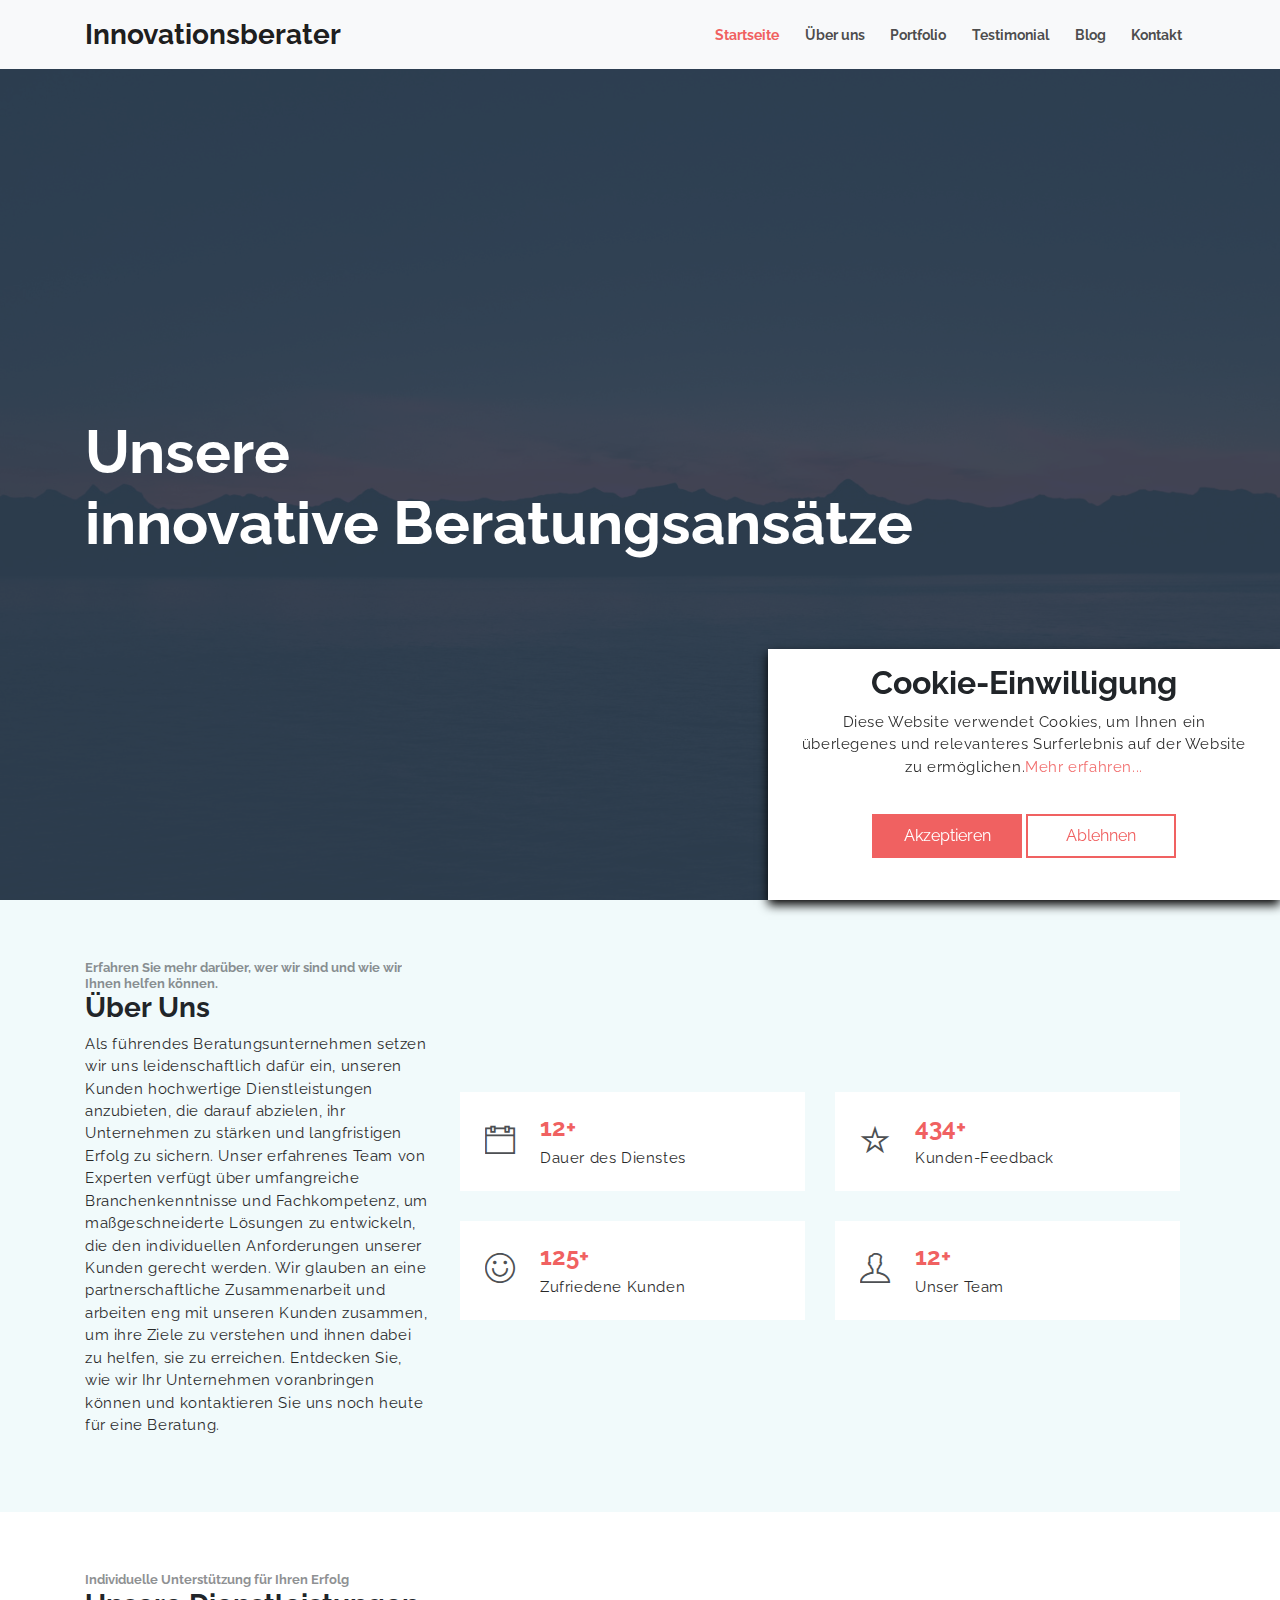
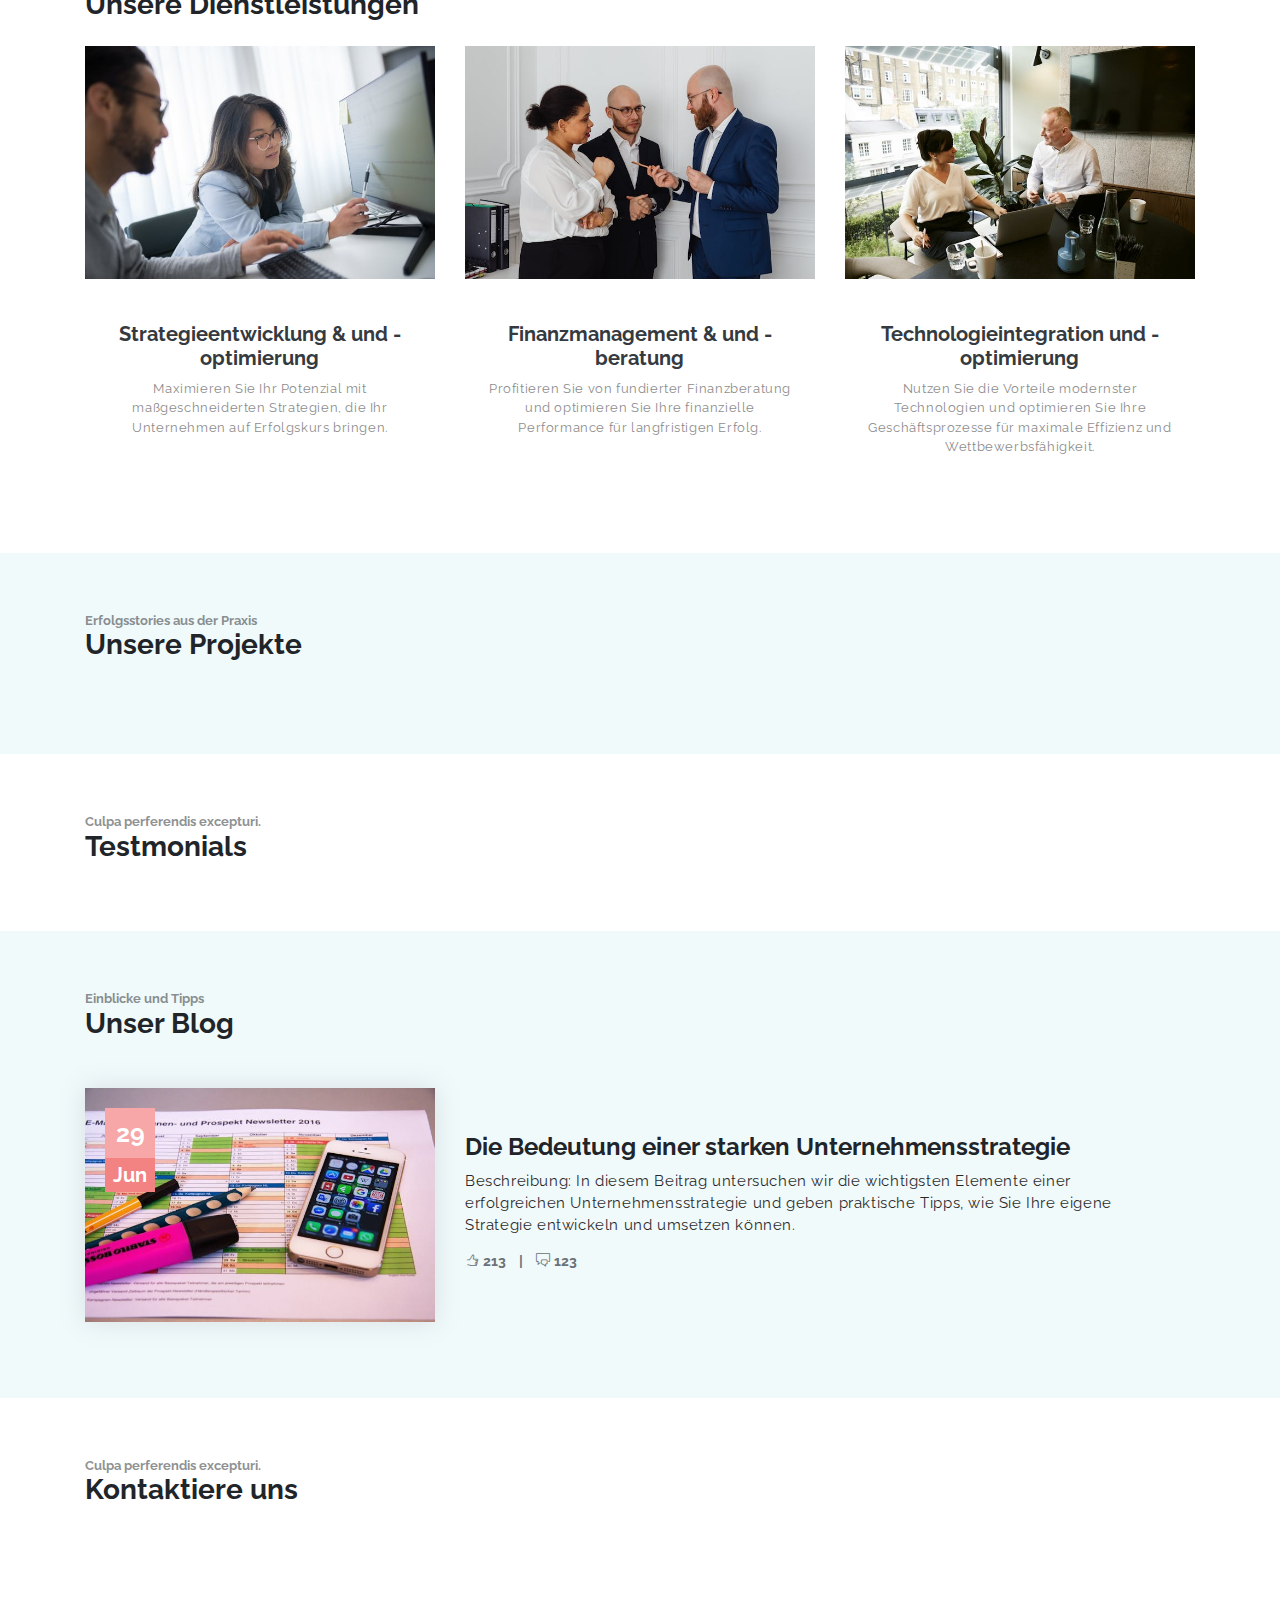
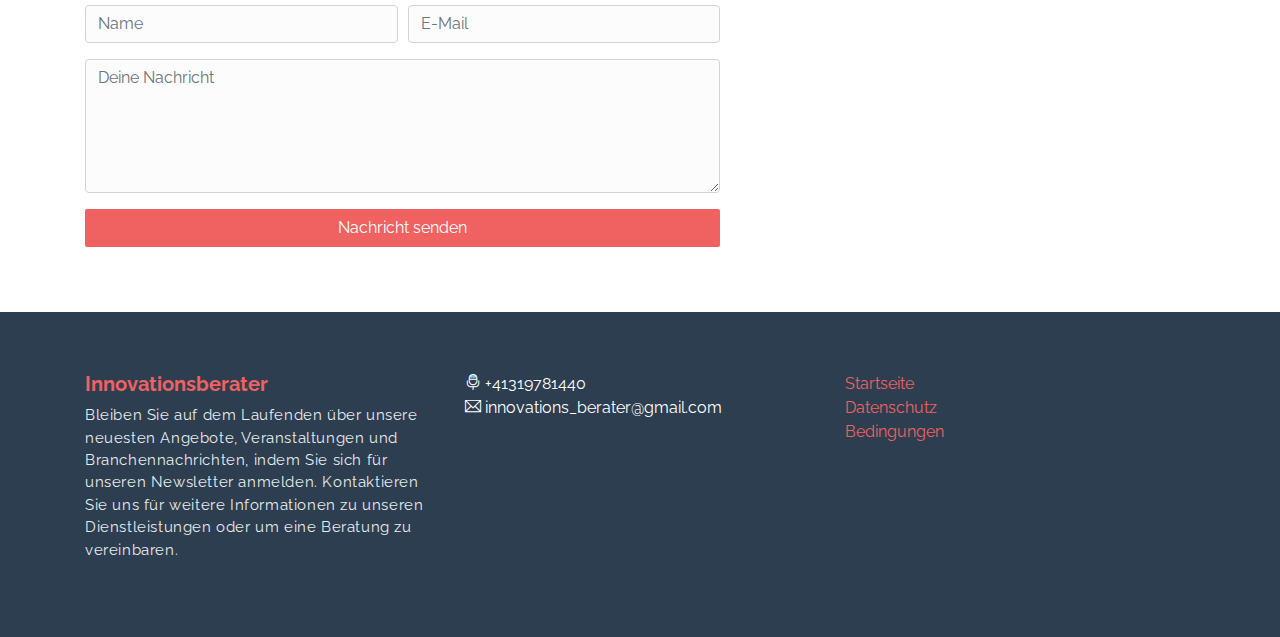
==== index.html @ 4472e722 "WIP" ====
<!DOCTYPE html>
<html lang="en">
    <head>
        <meta charset="utf-8" />
        <meta
            name="viewport"
            content="width=device-width, initial-scale=1, shrink-to-fit=no"
        />
        <meta
            name="description"
            content="Start your development with Ollie landing page."
        />
        <meta name="author" content="Devcrud" />
        <title>Innovationsberater</title>

        <!-- font icons -->
        <link
            rel="stylesheet"
            href="assets/vendors/themify-icons/css/themify-icons.css"
        />

        <link
            rel="shortcut icon"
            href="assets/imgs/logo.png"
            type="image/x-icon"
        />

        <!-- owl carousel -->
        <link
            rel="stylesheet"
            href="assets/vendors/owl-carousel/css/owl.carousel.css"
        />
        <link
            rel="stylesheet"
            href="assets/vendors/owl-carousel/css/owl.theme.default.css"
        />

        <!-- Bootstrap + Ollie main styles -->
        <link rel="stylesheet" href="assets/css/ollie.css" />
    </head>
    <body data-spy="scroll" data-target=".navbar" data-offset="40" id="home">
        <nav
            id="scrollspy"
            class="navbar navbar-light bg-light navbar-expand-lg fixed-top"
            data-spy="affix"
            data-offset-top="20"
        >
            <div class="container">
                <a class="navbar-brand" href="index.html">
                    <h3 style="margin-bottom: 0px">Innovationsberater</h3>
                </a>
                <button
                    class="navbar-toggler"
                    type="button"
                    data-toggle="collapse"
                    data-target="#navbarSupportedContent"
                    aria-controls="navbarSupportedContent"
                    aria-expanded="false"
                    aria-label="Toggle navigation"
                >
                    <span class="navbar-toggler-icon"></span>
                </button>

                <div
                    class="collapse navbar-collapse"
                    id="navbarSupportedContent"
                >
                    <ul class="navbar-nav ml-auto">
                        <li class="nav-item">
                            <a class="nav-link" href="#home">Startseite</a>
                        </li>
                        <li class="nav-item">
                            <a class="nav-link" href="#about">Über uns</a>
                        </li>
                        <li class="nav-item">
                            <a class="nav-link" href="#portfolio">Portfolio</a>
                        </li>
                        <li class="nav-item">
                            <a class="nav-link" href="#testmonial"
                                >Testimonial</a
                            >
                        </li>
                        <li class="nav-item">
                            <a class="nav-link" href="#blog">Blog</a>
                        </li>
                        <li class="nav-item">
                            <a class="nav-link" href="#contact">Kontakt</a>
                        </li>
                    </ul>
                </div>
            </div>
        </nav>

        <header id="home" class="header">
            <div class="overlay"></div>

            <div
                id="header-carousel"
                class="carousel slide carousel-fade"
                data-ride="carousel"
            >
                <div class="container">
                    <div class="carousel-inner">
                        <div class="carousel-item active">
                            <div class="carousel-caption d-none d-md-block">
                                <h1 class="carousel-title">
                                    Unsere <br />
                                    innovative Beratungsansätze
                                </h1>
                            </div>
                        </div>
                        <div class="carousel-item">
                            <div class="carousel-caption d-none d-md-block">
                                <h1 class="carousel-title">
                                    Effektive <br />
                                    Lösungen für Ihr Unternehmen
                                </h1>
                            </div>
                        </div>
                        <div class="carousel-item">
                            <div class="carousel-caption d-none d-md-block">
                                <h1 class="carousel-title">
                                    Erfahren Sie, <br />
                                    wie wir Ihr Unternehmen transformieren
                                    können
                                </h1>
                            </div>
                        </div>
                    </div>
                </div>
            </div>
        </header>

        <section class="section" id="about">
            <div class="container">
                <div class="row align-items-center mr-auto">
                    <div class="col-md-4">
                        <h6 class="xs-font mb-0">
                            Erfahren Sie mehr darüber, wer wir sind und wie wir
                            Ihnen helfen können.
                        </h6>
                        <h3 class="section-title">Über Uns</h3>
                        <p>
                            Als führendes Beratungsunternehmen setzen wir uns
                            leidenschaftlich dafür ein, unseren Kunden
                            hochwertige Dienstleistungen anzubieten, die darauf
                            abzielen, ihr Unternehmen zu stärken und
                            langfristigen Erfolg zu sichern. Unser erfahrenes
                            Team von Experten verfügt über umfangreiche
                            Branchenkenntnisse und Fachkompetenz, um
                            maßgeschneiderte Lösungen zu entwickeln, die den
                            individuellen Anforderungen unserer Kunden gerecht
                            werden. Wir glauben an eine partnerschaftliche
                            Zusammenarbeit und arbeiten eng mit unseren Kunden
                            zusammen, um ihre Ziele zu verstehen und ihnen dabei
                            zu helfen, sie zu erreichen. Entdecken Sie, wie wir
                            Ihr Unternehmen voranbringen können und kontaktieren
                            Sie uns noch heute für eine Beratung.
                        </p>
                    </div>
                    <div class="col-sm-6 col-md-4 ml-auto">
                        <div class="widget">
                            <div class="icon-wrapper">
                                <i class="ti-calendar"></i>
                            </div>
                            <div class="infos-wrapper">
                                <h4 class="text-primary">12+</h4>
                                <p>Dauer des Dienstes</p>
                            </div>
                        </div>
                        <div class="widget">
                            <div class="icon-wrapper">
                                <i class="ti-face-smile"></i>
                            </div>
                            <div class="infos-wrapper">
                                <h4 class="text-primary">125+</h4>
                                <p>Zufriedene Kunden</p>
                            </div>
                        </div>
                    </div>
                    <div class="col-sm-6 col-md-4">
                        <div class="widget">
                            <div class="icon-wrapper">
                                <i class="ti-star"></i>
                            </div>
                            <div class="infos-wrapper">
                                <h4 class="text-primary">434+</h4>
                                <p>Kunden-Feedback</p>
                            </div>
                        </div>
                        <div class="widget">
                            <div class="icon-wrapper">
                                <i class="ti-user"></i>
                            </div>
                            <div class="infos-wrapper">
                                <h4 class="text-primary">12+</h4>
                                <p>Unser Team</p>
                            </div>
                        </div>
                    </div>
                </div>
            </div>
        </section>

        <section class="section">
            <div class="container">
                <h6 class="xs-font mb-0">
                    Individuelle Unterstützung für Ihren Erfolg
                </h6>
                <h3 class="section-title mb-4">Unsere Dienstleistungen</h3>

                <div class="row text-center">
                    <div class="col-lg-4">
                        <a
                            href="javascript:void(0)"
                            class="card border-0 text-dark"
                        >
                            <img
                                class="card-img-top"
                                src="assets/imgs/img-5.jpg"
                                alt="Download free bootstrap 4 landing page, free boootstrap 4 templates, Download free bootstrap 4.1 landing page, free boootstrap 4.1.1 templates, ollie Landing page"
                            />
                            <span class="card-body">
                                <h4 class="title mt-4">
                                    Strategieentwicklung &amp; und -optimierung
                                </h4>
                                <p class="xs-font">
                                    Maximieren Sie Ihr Potenzial mit
                                    maßgeschneiderten Strategien, die Ihr
                                    Unternehmen auf Erfolgskurs bringen.
                                </p>
                            </span>
                        </a>
                    </div>
                    <div class="col-lg-4">
                        <a
                            href="javascript:void(0)"
                            class="card border-0 text-dark"
                        >
                            <img
                                class="card-img-top"
                                src="assets/imgs/img-6.jpg"
                                alt="Download free bootstrap 4 landing page, free boootstrap 4 templates, Download free bootstrap 4.1 landing page, free boootstrap 4.1.1 templates, ollie Landing page"
                            />
                            <span class="card-body">
                                <h4 class="title mt-4">
                                    Finanzmanagement &amp; und -beratung
                                </h4>
                                <p class="xs-font">
                                    Profitieren Sie von fundierter
                                    Finanzberatung und optimieren Sie Ihre
                                    finanzielle Performance für langfristigen
                                    Erfolg.
                                </p>
                            </span>
                        </a>
                    </div>
                    <div class="col-lg-4">
                        <a
                            href="javascript:void(0)"
                            class="card border-0 text-dark"
                        >
                            <img
                                class="card-img-top"
                                src="assets/imgs/img-7.jpg"
                                alt="Download free bootstrap 4 landing page, free boootstrap 4 templates, Download free bootstrap 4.1 landing page, free boootstrap 4.1.1 templates, ollie Landing page"
                            />
                            <span class="card-body">
                                <h4 class="title mt-4">
                                    Technologieintegration und -optimierung
                                </h4>
                                <p class="xs-font">
                                    Nutzen Sie die Vorteile modernster
                                    Technologien und optimieren Sie Ihre
                                    Geschäftsprozesse für maximale Effizienz und
                                    Wettbewerbsfähigkeit.
                                </p>
                            </span>
                        </a>
                    </div>
                </div>
            </div>
        </section>

        <section class="section" id="portfolio">
            <div class="container">
                <h6 class="xs-font mb-0">Erfolgsstories aus der Praxis</h6>
                <h3 class="section-title pb-4">Unsere Projekte</h3>
            </div>

            <div id="owl-portfolio" class="owl-carousel owl-theme mt-4">
                <a href="javascript:void(0)" class="item expertises-item">
                    <img
                        src="assets/imgs/img-1.jpg"
                        alt="Download free bootstrap 4 landing page, free boootstrap 4 templates, Download free bootstrap 4.1 landing page, free boootstrap 4.1.1 templates, ollie Landing page"
                        class="box-shadow"
                    />
                    <h6 class="mt-3 mb-2">
                        Strategieoptimierung für ein mittelständisches
                        Unternehmen
                    </h6>
                    <p class="xs-font">
                        Erfahren Sie, wie wir einem mittelständischen
                        Unternehmen geholfen haben, seine strategischen Ziele zu
                        definieren und seine Wettbewerbsposition zu stärken.
                    </p>
                </a>
                <a href="javascript:void(0)" class="item expertises-item">
                    <img
                        src="assets/imgs/img-2.jpg"
                        alt="Download free bootstrap 4 landing page, free boootstrap 4 templates, Download free bootstrap 4.1 landing page, free boootstrap 4.1.1 templates, ollie Landing page"
                        class="box-shadow"
                    />
                    <h6 class="mt-3 mb-2">
                        Finanzmanagement-Lösungen für einen globalen Konzern
                    </h6>
                    <p class="xs-font">
                        Lesen Sie mehr darüber, wie wir einem globalen Konzern
                        dabei geholfen haben, seine finanzielle Performance zu
                        optimieren und Risiken zu minimieren.
                    </p>
                </a>
                <a href="javascript:void(0)" class="item expertises-item">
                    <img
                        src="assets/imgs/img-3.jpg"
                        alt="Download free bootstrap 4 landing page, free boootstrap 4 templates, Download free bootstrap 4.1 landing page, free boootstrap 4.1.1 templates, ollie Landing page"
                        class="box-shadow"
                    />
                    <h6 class="mt-3 mb-2">
                        Technologieintegration für einen Start-up-Unternehmer
                    </h6>
                    <p class="xs-font">
                        Entdecken Sie, wie wir einem Start-up-Unternehmer
                        geholfen haben, die richtigen Technologien zu
                        identifizieren und zu integrieren, um sein
                        Geschäftswachstum zu beschleunigen.
                    </p>
                </a>
                <a href="javascript:void(0)" class="item expertises-item">
                    <img
                        src="assets/imgs/img-4.jpg"
                        alt="Download free bootstrap 4 landing page, free boootstrap 4 templates, Download free bootstrap 4.1 landing page, free boootstrap 4.1.1 templates, ollie Landing page"
                        class="box-shadow"
                    />
                    <h6 class="mt-3 mb-2">
                        Change-Management für eine Unternehmensfusion
                    </h6>
                    <p class="xs-font">
                        Erfahren Sie, wie wir zwei Unternehmen erfolgreich bei
                        der Integration und Umstrukturierung nach einer Fusion
                        unterstützt haben, um eine nahtlose Transformation zu
                        ermöglichen.
                    </p>
                </a>
                <a href="javascript:void(0)" class="item expertises-item">
                    <img
                        src="assets/imgs/img-8.jpg"
                        alt="Download free bootstrap 4 landing page, free boootstrap 4 templates, Download free bootstrap 4.1 landing page, free boootstrap 4.1.1 templates, ollie Landing page"
                        class="box-shadow"
                    />
                    <h6 class="mt-3 mb-2">Totam eveniet assumenda!</h6>
                    <p class="xs-font">
                        Lorem ipsum dolor sit amet, consectetur adipisicing
                        elit.
                    </p>
                </a>
                <a href="javascript:void(0)" class="item expertises-item">
                    <img
                        src="assets/imgs/img-9.jpg"
                        alt="Download free bootstrap 4 landing page, free boootstrap 4 templates, Download free bootstrap 4.1 landing page, free boootstrap 4.1.1 templates, ollie Landing page"
                        class="box-shadow"
                    />
                    <h6 class="mt-3 mb-2">Sapiente dolore ut</h6>
                    <p class="xs-font">
                        Lorem ipsum dolor sit amet, consectetur adipisicing
                        elit.
                    </p>
                </a>
            </div>
        </section>

        <section class="section" id="testmonial">
            <div class="container">
                <h6 class="xs-font mb-0">Culpa perferendis excepturi.</h6>
                <h3 class="section-title">Testmonials</h3>

                <div id="owl-testmonial" class="owl-carousel owl-theme mt-4">
                    <div class="item">
                        <div class="textmonial-item">
                            <img
                                src="assets/imgs/avatar1.jpg"
                                class="avatar"
                                alt="Download free bootstrap 4 landing page, free boootstrap 4 templates, Download free bootstrap 4.1 landing page, free boootstrap 4.1.1 templates, ollie Landing page"
                            />
                            <div class="des">
                                <h5 class="ti-quote-left font-weight-bold"></h5>
                                <p>
                                    Die Zusammenarbeit mit dem Beraterteam war
                                    äußerst produktiv. Ihre branchenspezifischen
                                    Kenntnisse und ihr Verständnis für unsere
                                    Bedürfnisse haben dazu beigetragen, dass wir
                                    unsere Geschäftsziele erreichen konnten. Wir
                                    freuen uns auf weitere Projekte mit ihnen.
                                </p>
                                <h5
                                    class="ti-quote-left text-right font-weight-bold"
                                ></h5>

                                <div class="line"></div>
                                <h6 class="name">Emma Re</h6>
                            </div>
                        </div>
                    </div>
                    <div class="item">
                        <div class="textmonial-item">
                            <img
                                src="assets/imgs/avatar2.jpg"
                                class="avatar"
                                alt="Download free bootstrap 4 landing page, free boootstrap 4 templates, Download free bootstrap 4.1 landing page, free boootstrap 4.1.1 templates, ollie Landing page"
                            />
                            <div class="des">
                                <h5 class="ti-quote-left font-weight-bold"></h5>
                                <p>
                                    Die Berater haben einen herausragenden Job
                                    gemacht, indem sie uns geholfen haben, die
                                    Herausforderungen in unserem Unternehmen zu
                                    identifizieren und wirksame Lösungen zu
                                    entwickeln. Ihre proaktive Herangehensweise
                                    und ihre Fähigkeit, komplexe Probleme zu
                                    lösen, haben uns beeindruckt.
                                </p>
                                <h5
                                    class="ti-quote-left text-right font-weight-bold"
                                ></h5>

                                <div class="line"></div>
                                <h6 class="name">John Doe</h6>
                            </div>
                        </div>
                    </div>
                    <div class="item">
                        <div class="textmonial-item">
                            <img
                                src="assets/imgs/avatar3.jpg"
                                class="avatar"
                                alt="Download free bootstrap 4 landing page, free boootstrap 4 templates, Download free bootstrap 4.1 landing page, free boootstrap 4.1.1 templates, ollie Landing page"
                            />
                            <div class="des">
                                <h5 class="ti-quote-left font-weight-bold"></h5>
                                <p>
                                    Wir waren mit den Dienstleistungen des
                                    Beratungsunternehmens äußerst zufrieden.
                                    Ihre Expertise in den Bereichen Finanzen und
                                    Strategie hat dazu beigetragen, dass wir
                                    unser Geschäftswachstum beschleunigen
                                    konnten. Wir empfehlen sie gerne weiter.
                                </p>
                                <h5
                                    class="ti-quote-left text-right font-weight-bold"
                                ></h5>

                                <div class="line"></div>
                                <h6 class="name">Emily Roe</h6>
                            </div>
                        </div>
                    </div>
                </div>
            </div>
        </section>

        <section class="section" id="blog">
            <div class="container mb-3">
                <h6 class="xs-font mb-0">Einblicke und Tipps</h6>
                <h3 class="section-title mb-5">Unser Blog</h3>

                <div class="blog-wrapper">
                    <div class="img-wrapper">
                        <img
                            src="assets/imgs/img-3.jpg"
                            alt="Download free bootstrap 4 landing page, free boootstrap 4 templates, Download free bootstrap 4.1 landing page, free boootstrap 4.1.1 templates, ollie Landing page"
                        />
                        <div class="date-container">
                            <h6 class="day">29</h6>
                            <h6 class="mun">Jun</h6>
                        </div>
                    </div>
                    <div class="txt-wrapper">
                        <h4 class="blog-title">
                            Die Bedeutung einer starken Unternehmensstrategie
                        </h4>
                        <p>
                            Beschreibung: In diesem Beitrag untersuchen wir die
                            wichtigsten Elemente einer erfolgreichen
                            Unternehmensstrategie und geben praktische Tipps,
                            wie Sie Ihre eigene Strategie entwickeln und
                            umsetzen können.
                        </p>

                        <h6 class="blog-footer">
                            <a href="javascript:void(0)"
                                ><i class="ti-thumb-up"></i> 213
                            </a>
                            |
                            <a href="javascript:void(0)"
                                ><i class="ti-comments"></i> 123</a
                            >
                        </h6>
                    </div>
                </div>
            </div>
        </section>

        <section id="contact" class="section pb-0">
            <div class="container">
                <h6 class="xs-font mb-0">Culpa perferendis excepturi.</h6>
                <h3 class="section-title mb-5">Kontaktiere uns</h3>
                <div class="row align-items-center justify-content-between">
                    <div class="col-md-8 col-lg-7">
                        <form class="contact-form">
                            <div class="form-row">
                                <div class="col form-group">
                                    <input
                                        type="text"
                                        class="form-control"
                                        placeholder="Name"
                                    />
                                </div>
                                <div class="col form-group">
                                    <input
                                        type="email"
                                        class="form-control"
                                        placeholder="E-Mail"
                                        id="email"
                                    />
                                    <div
                                        id="result"
                                        style="color: red; margin-left: 10px"
                                    ></div>
                                </div>
                            </div>
                            <div class="form-group">
                                <textarea
                                    name=""
                                    id=""
                                    cols="30"
                                    rows="5"
                                    class="form-control"
                                    placeholder="Deine Nachricht"
                                ></textarea>
                            </div>
                            <div class="form-group">
                                <input
                                    type="submit"
                                    class="btn btn-primary btn-block"
                                    value="Nachricht senden"
                                    id="submit"
                                    onclick="sendForm()"
                                />
                            </div>
                        </form>
                    </div>
                    <div class="col-lg-4">
                        <iframe
                            style="height: 350px; width: 100%"
                            src="https://www.google.com/maps/embed?pb=!1m18!1m12!1m3!1d2705.232661328391!2d9.43114901568655!3d47.243268324485774!2m3!1f0!2f0!3f0!3m2!1i1024!2i768!4f13.1!3m3!1m2!1s0x478a462f7934e80d%3A0x45c245a82b30331f!2sS%C3%A4genstrasse%205%2C%209472%20Grabs%2C%20Switzerland!5e0!3m2!1sen!2sus!4v1679815313327!5m2!1sen!2sus"
                            frameborder="0"
                            allowfullscreen=""
                            aria-hidden="false"
                            tabindex="0"
                        ></iframe>
                    </div>
                </div>
            </div>
        </section>

        <!-- <div class="col-md-4 d-none d-md-block order-1">
            <ul class="list">
                <li class="list-head">
                    <h6>KONTAKTINFORMATIONEN</h6>
                </li>
                <li class="list-body">
                    <p class="py-2">
                        Kontaktiere uns und wir werden uns
                        innerhalb von 24 Stunden bei dir
                        melden.
                    </p>
                    <p class="py-2">
                        <i class="ti-location-pin"></i>
                        Könizstrasse 295, 3098 Köniz,
                        Switzerland
                    </p>
                    <p class="py-2">
                        <i class="ti-email"></i>
                        innovations_berater@gmail.com
                    </p>
                    <p class="py-2">
                        <i class="ti-microphone"></i>
                        +41319781440
                    </p>
                </li>
            </ul>
        </div> -->

        <section class="section bg-overlay">
            <div class="container">
                <div class="row">
                    <div class="col-lg-4">
                        <div class="title">
                            <a href="index.html">
                                <h5>Innovationsberater</h5>
                            </a>
                            <p style="color: #fff" class="font-small">
                                Bleiben Sie auf dem Laufenden über unsere
                                neuesten Angebote, Veranstaltungen und
                                Branchennachrichten, indem Sie sich für unseren
                                Newsletter anmelden. Kontaktieren Sie uns für
                                weitere Informationen zu unseren
                                Dienstleistungen oder um eine Beratung zu
                                vereinbaren.
                            </p>
                        </div>
                    </div>
                    <div class="col-lg-4">
                        <a class="d-block subtitle"
                            ><i class="ti-microphone"></i> +41319781440</a
                        >
                        <a class="d-block subtitle"
                            ><i class="ti-email"></i>
                            innovations_berater@gmail.com</a
                        >
                    </div>
                    <div class="col-lg-4">
                        <a href="index.html"> Startseite</a>
                        <a class="d-block subtitle" href="privacy-policy.html"
                            >Datenschutz</a
                        >
                        <a class="d-block subtitle" href="terms-of-use.html"
                            >Bedingungen</a
                        >
                    </div>
                </div>
            </div>
        </section>

        <!-- Cookie banner -->
        <div class="cookie-wrapper show">
            <i class="bx bx-cookie"></i>
            <h2 style="text-align: center">Cookie-Einwilligung</h2>

            <div class="data">
                <p>
                    Diese Website verwendet Cookies, um Ihnen ein überlegenes
                    und relevanteres Surferlebnis auf der Website zu
                    ermöglichen.<a href="#">Mehr erfahren...</a>
                </p>
            </div>

            <div class="buttons">
                <button class="cookie-button" id="acceptBtn">
                    Akzeptieren
                </button>
                <button class="cookie-button" id="declineBtn">Ablehnen</button>
            </div>
        </div>
        <!-- End Cookie banner -->

        <!-- core  -->
        <script src="assets/vendors/jquery/jquery-3.4.1.js"></script>
        <script src="assets/vendors/bootstrap/bootstrap.bundle.js"></script>

        <!-- bootstrap 3 affix -->
        <script src="assets/vendors/bootstrap/bootstrap.affix.js"></script>

        <!-- Owl carousel  -->
        <script src="assets/vendors/owl-carousel/js/owl.carousel.js"></script>

        <!-- Ollie js -->
        <script src="assets/js/Ollie.js"></script>
        <script src="assets/js/contact-form.js"></script>
        <script src="assets/js/cookiebanner.js"></script>
    </body>
</html>
---- assets/vendors/themify-icons/css/themify-icons.css ----
@font-face {
	font-family: 'themify';
	src:url("../fonts/themify.eot?-fvbane");
	src:url("../fonts/themify.eot?#iefix-fvbane") format("embedded-opentype"),
		url("../fonts/themify.woff?-fvbane") format("woff"),
		url("../fonts/themify.ttf?-fvbane") format("truetype"),
		url("../fonts/themify.svg?-fvbane#themify") format("svg");
	font-weight: normal;
	font-style: normal;
}

[class^="ti-"], [class*=" ti-"] {
	font-family: 'themify';
	speak: none;
	font-style: normal;
	font-weight: normal;
	font-variant: normal;
	text-transform: none;
	line-height: 1;

	/* Better Font Rendering =========== */
	-webkit-font-smoothing: antialiased;
	-moz-osx-font-smoothing: grayscale;
}

.ti-wand:before {
	content: "\e600";
}
.ti-volume:before {
	content: "\e601";
}
.ti-user:before {
	content: "\e602";
}
.ti-unlock:before {
	content: "\e603";
}
.ti-unlink:before {
	content: "\e604";
}
.ti-trash:before {
	content: "\e605";
}
.ti-thought:before {
	content: "\e606";
}
.ti-target:before {
	content: "\e607";
}
.ti-tag:before {
	content: "\e608";
}
.ti-tablet:before {
	content: "\e609";
}
.ti-star:before {
	content: "\e60a";
}
.ti-spray:before {
	content: "\e60b";
}
.ti-signal:before {
	content: "\e60c";
}
.ti-shopping-cart:before {
	content: "\e60d";
}
.ti-shopping-cart-full:before {
	content: "\e60e";
}
.ti-settings:before {
	content: "\e60f";
}
.ti-search:before {
	content: "\e610";
}
.ti-zoom-in:before {
	content: "\e611";
}
.ti-zoom-out:before {
	content: "\e612";
}
.ti-cut:before {
	content: "\e613";
}
.ti-ruler:before {
	content: "\e614";
}
.ti-ruler-pencil:before {
	content: "\e615";
}
.ti-ruler-alt:before {
	content: "\e616";
}
.ti-bookmark:before {
	content: "\e617";
}
.ti-bookmark-alt:before {
	content: "\e618";
}
.ti-reload:before {
	content: "\e619";
}
.ti-plus:before {
	content: "\e61a";
}
.ti-pin:before {
	content: "\e61b";
}
.ti-pencil:before {
	content: "\e61c";
}
.ti-pencil-alt:before {
	content: "\e61d";
}
.ti-paint-roller:before {
	content: "\e61e";
}
.ti-paint-bucket:before {
	content: "\e61f";
}
.ti-na:before {
	content: "\e620";
}
.ti-mobile:before {
	content: "\e621";
}
.ti-minus:before {
	content: "\e622";
}
.ti-medall:before {
	content: "\e623";
}
.ti-medall-alt:before {
	content: "\e624";
}
.ti-marker:before {
	content: "\e625";
}
.ti-marker-alt:before {
	content: "\e626";
}
.ti-arrow-up:before {
	content: "\e627";
}
.ti-arrow-right:before {
	content: "\e628";
}
.ti-arrow-left:before {
	content: "\e629";
}
.ti-arrow-down:before {
	content: "\e62a";
}
.ti-lock:before {
	content: "\e62b";
}
.ti-location-arrow:before {
	content: "\e62c";
}
.ti-link:before {
	content: "\e62d";
}
.ti-layout:before {
	content: "\e62e";
}
.ti-layers:before {
	content: "\e62f";
}
.ti-layers-alt:before {
	content: "\e630";
}
.ti-key:before {
	content: "\e631";
}
.ti-import:before {
	content: "\e632";
}
.ti-image:before {
	content: "\e633";
}
.ti-heart:before {
	content: "\e634";
}
.ti-heart-broken:before {
	content: "\e635";
}
.ti-hand-stop:before {
	content: "\e636";
}
.ti-hand-open:before {
	content: "\e637";
}
.ti-hand-drag:before {
	content: "\e638";
}
.ti-folder:before {
	content: "\e639";
}
.ti-flag:before {
	content: "\e63a";
}
.ti-flag-alt:before {
	content: "\e63b";
}
.ti-flag-alt-2:before {
	content: "\e63c";
}
.ti-eye:before {
	content: "\e63d";
}
.ti-export:before {
	content: "\e63e";
}
.ti-exchange-vertical:before {
	content: "\e63f";
}
.ti-desktop:before {
	content: "\e640";
}
.ti-cup:before {
	content: "\e641";
}
.ti-crown:before {
	content: "\e642";
}
.ti-comments:before {
	content: "\e643";
}
.ti-comment:before {
	content: "\e644";
}
.ti-comment-alt:before {
	content: "\e645";
}
.ti-close:before {
	content: "\e646";
}
.ti-clip:before {
	content: "\e647";
}
.ti-angle-up:before {
	content: "\e648";
}
.ti-angle-right:before {
	content: "\e649";
}
.ti-angle-left:before {
	content: "\e64a";
}
.ti-angle-down:before {
	content: "\e64b";
}
.ti-check:before {
	content: "\e64c";
}
.ti-check-box:before {
	content: "\e64d";
}
.ti-camera:before {
	content: "\e64e";
}
.ti-announcement:before {
	content: "\e64f";
}
.ti-brush:before {
	content: "\e650";
}
.ti-briefcase:before {
	content: "\e651";
}
.ti-bolt:before {
	content: "\e652";
}
.ti-bolt-alt:before {
	content: "\e653";
}
.ti-blackboard:before {
	content: "\e654";
}
.ti-bag:before {
	content: "\e655";
}
.ti-move:before {
	content: "\e656";
}
.ti-arrows-vertical:before {
	content: "\e657";
}
.ti-arrows-horizontal:before {
	content: "\e658";
}
.ti-fullscreen:before {
	content: "\e659";
}
.ti-arrow-top-right:before {
	content: "\e65a";
}
.ti-arrow-top-left:before {
	content: "\e65b";
}
.ti-arrow-circle-up:before {
	content: "\e65c";
}
.ti-arrow-circle-right:before {
	content: "\e65d";
}
.ti-arrow-circle-left:before {
	content: "\e65e";
}
.ti-arrow-circle-down:before {
	content: "\e65f";
}
.ti-angle-double-up:before {
	content: "\e660";
}
.ti-angle-double-right:before {
	content: "\e661";
}
.ti-angle-double-left:before {
	content: "\e662";
}
.ti-angle-double-down:before {
	content: "\e663";
}
.ti-zip:before {
	content: "\e664";
}
.ti-world:before {
	content: "\e665";
}
.ti-wheelchair:before {
	content: "\e666";
}
.ti-view-list:before {
	content: "\e667";
}
.ti-view-list-alt:before {
	content: "\e668";
}
.ti-view-grid:before {
	content: "\e669";
}
.ti-uppercase:before {
	content: "\e66a";
}
.ti-upload:before {
	content: "\e66b";
}
.ti-underline:before {
	content: "\e66c";
}
.ti-truck:before {
	content: "\e66d";
}
.ti-timer:before {
	content: "\e66e";
}
.ti-ticket:before {
	content: "\e66f";
}
.ti-thumb-up:before {
	content: "\e670";
}
.ti-thumb-down:before {
	content: "\e671";
}
.ti-text:before {
	content: "\e672";
}
.ti-stats-up:before {
	content: "\e673";
}
.ti-stats-down:before {
	content: "\e674";
}
.ti-split-v:before {
	content: "\e675";
}
.ti-split-h:before {
	content: "\e676";
}
.ti-smallcap:before {
	content: "\e677";
}
.ti-shine:before {
	content: "\e678";
}
.ti-shift-right:before {
	content: "\e679";
}
.ti-shift-left:before {
	content: "\e67a";
}
.ti-shield:before {
	content: "\e67b";
}
.ti-notepad:before {
	content: "\e67c";
}
.ti-server:before {
	content: "\e67d";
}
.ti-quote-right:before {
	content: "\e67e";
}
.ti-quote-left:before {
	content: "\e67f";
}
.ti-pulse:before {
	content: "\e680";
}
.ti-printer:before {
	content: "\e681";
}
.ti-power-off:before {
	content: "\e682";
}
.ti-plug:before {
	content: "\e683";
}
.ti-pie-chart:before {
	content: "\e684";
}
.ti-paragraph:before {
	content: "\e685";
}
.ti-panel:before {
	content: "\e686";
}
.ti-package:before {
	content: "\e687";
}
.ti-music:before {
	content: "\e688";
}
.ti-music-alt:before {
	content: "\e689";
}
.ti-mouse:before {
	content: "\e68a";
}
.ti-mouse-alt:before {
	content: "\e68b";
}
.ti-money:before {
	content: "\e68c";
}
.ti-microphone:before {
	content: "\e68d";
}
.ti-menu:before {
	content: "\e68e";
}
.ti-menu-alt:before {
	content: "\e68f";
}
.ti-map:before {
	content: "\e690";
}
.ti-map-alt:before {
	content: "\e691";
}
.ti-loop:before {
	content: "\e692";
}
.ti-location-pin:before {
	content: "\e693";
}
.ti-list:before {
	content: "\e694";
}
.ti-light-bulb:before {
	content: "\e695";
}
.ti-Italic:before {
	content: "\e696";
}
.ti-info:before {
	content: "\e697";
}
.ti-infinite:before {
	content: "\e698";
}
.ti-id-badge:before {
	content: "\e699";
}
.ti-hummer:before {
	content: "\e69a";
}
.ti-home:before {
	content: "\e69b";
}
.ti-help:before {
	content: "\e69c";
}
.ti-headphone:before {
	content: "\e69d";
}
.ti-harddrives:before {
	content: "\e69e";
}
.ti-harddrive:before {
	content: "\e69f";
}
.ti-gift:before {
	content: "\e6a0";
}
.ti-game:before {
	content: "\e6a1";
}
.ti-filter:before {
	content: "\e6a2";
}
.ti-files:before {
	content: "\e6a3";
}
.ti-file:before {
	content: "\e6a4";
}
.ti-eraser:before {
	content: "\e6a5";
}
.ti-envelope:before {
	content: "\e6a6";
}
.ti-download:before {
	content: "\e6a7";
}
.ti-direction:before {
	content: "\e6a8";
}
.ti-direction-alt:before {
	content: "\e6a9";
}
.ti-dashboard:before {
	content: "\e6aa";
}
.ti-control-stop:before {
	content: "\e6ab";
}
.ti-control-shuffle:before {
	content: "\e6ac";
}
.ti-control-play:before {
	content: "\e6ad";
}
.ti-control-pause:before {
	content: "\e6ae";
}
.ti-control-forward:before {
	content: "\e6af";
}
.ti-control-backward:before {
	content: "\e6b0";
}
.ti-cloud:before {
	content: "\e6b1";
}
.ti-cloud-up:before {
	content: "\e6b2";
}
.ti-cloud-down:before {
	content: "\e6b3";
}
.ti-clipboard:before {
	content: "\e6b4";
}
.ti-car:before {
	content: "\e6b5";
}
.ti-calendar:before {
	content: "\e6b6";
}
.ti-book:before {
	content: "\e6b7";
}
.ti-bell:before {
	content: "\e6b8";
}
.ti-basketball:before {
	content: "\e6b9";
}
.ti-bar-chart:before {
	content: "\e6ba";
}
.ti-bar-chart-alt:before {
	content: "\e6bb";
}
.ti-back-right:before {
	content: "\e6bc";
}
.ti-back-left:before {
	content: "\e6bd";
}
.ti-arrows-corner:before {
	content: "\e6be";
}
.ti-archive:before {
	content: "\e6bf";
}
.ti-anchor:before {
	content: "\e6c0";
}
.ti-align-right:before {
	content: "\e6c1";
}
.ti-align-left:before {
	content: "\e6c2";
}
.ti-align-justify:before {
	content: "\e6c3";
}
.ti-align-center:before {
	content: "\e6c4";
}
.ti-alert:before {
	content: "\e6c5";
}
.ti-alarm-clock:before {
	content: "\e6c6";
}
.ti-agenda:before {
	content: "\e6c7";
}
.ti-write:before {
	content: "\e6c8";
}
.ti-window:before {
	content: "\e6c9";
}
.ti-widgetized:before {
	content: "\e6ca";
}
.ti-widget:before {
	content: "\e6cb";
}
.ti-widget-alt:before {
	content: "\e6cc";
}
.ti-wallet:before {
	content: "\e6cd";
}
.ti-video-clapper:before {
	content: "\e6ce";
}
.ti-video-camera:before {
	content: "\e6cf";
}
.ti-vector:before {
	content: "\e6d0";
}
.ti-themify-logo:before {
	content: "\e6d1";
}
.ti-themify-favicon:before {
	content: "\e6d2";
}
.ti-themify-favicon-alt:before {
	content: "\e6d3";
}
.ti-support:before {
	content: "\e6d4";
}
.ti-stamp:before {
	content: "\e6d5";
}
.ti-split-v-alt:before {
	content: "\e6d6";
}
.ti-slice:before {
	content: "\e6d7";
}
.ti-shortcode:before {
	content: "\e6d8";
}
.ti-shift-right-alt:before {
	content: "\e6d9";
}
.ti-shift-left-alt:before {
	content: "\e6da";
}
.ti-ruler-alt-2:before {
	content: "\e6db";
}
.ti-receipt:before {
	content: "\e6dc";
}
.ti-pin2:before {
	content: "\e6dd";
}
.ti-pin-alt:before {
	content: "\e6de";
}
.ti-pencil-alt2:before {
	content: "\e6df";
}
.ti-palette:before {
	content: "\e6e0";
}
.ti-more:before {
	content: "\e6e1";
}
.ti-more-alt:before {
	content: "\e6e2";
}
.ti-microphone-alt:before {
	content: "\e6e3";
}
.ti-magnet:before {
	content: "\e6e4";
}
.ti-line-double:before {
	content: "\e6e5";
}
.ti-line-dotted:before {
	content: "\e6e6";
}
.ti-line-dashed:before {
	content: "\e6e7";
}
.ti-layout-width-full:before {
	content: "\e6e8";
}
.ti-layout-width-default:before {
	content: "\e6e9";
}
.ti-layout-width-default-alt:before {
	content: "\e6ea";
}
.ti-layout-tab:before {
	content: "\e6eb";
}
.ti-layout-tab-window:before {
	content: "\e6ec";
}
.ti-layout-tab-v:before {
	content: "\e6ed";
}
.ti-layout-tab-min:before {
	content: "\e6ee";
}
.ti-layout-slider:before {
	content: "\e6ef";
}
.ti-layout-slider-alt:before {
	content: "\e6f0";
}
.ti-layout-sidebar-right:before {
	content: "\e6f1";
}
.ti-layout-sidebar-none:before {
	content: "\e6f2";
}
.ti-layout-sidebar-left:before {
	content: "\e6f3";
}
.ti-layout-placeholder:before {
	content: "\e6f4";
}
.ti-layout-menu:before {
	content: "\e6f5";
}
.ti-layout-menu-v:before {
	content: "\e6f6";
}
.ti-layout-menu-separated:before {
	content: "\e6f7";
}
.ti-layout-menu-full:before {
	content: "\e6f8";
}
.ti-layout-media-right-alt:before {
	content: "\e6f9";
}
.ti-layout-media-right:before {
	content: "\e6fa";
}
.ti-layout-media-overlay:before {
	content: "\e6fb";
}
.ti-layout-media-overlay-alt:before {
	content: "\e6fc";
}
.ti-layout-media-overlay-alt-2:before {
	content: "\e6fd";
}
.ti-layout-media-left-alt:before {
	content: "\e6fe";
}
.ti-layout-media-left:before {
	content: "\e6ff";
}
.ti-layout-media-center-alt:before {
	content: "\e700";
}
.ti-layout-media-center:before {
	content: "\e701";
}
.ti-layout-list-thumb:before {
	content: "\e702";
}
.ti-layout-list-thumb-alt:before {
	content: "\e703";
}
.ti-layout-list-post:before {
	content: "\e704";
}
.ti-layout-list-large-image:before {
	content: "\e705";
}
.ti-layout-line-solid:before {
	content: "\e706";
}
.ti-layout-grid4:before {
	content: "\e707";
}
.ti-layout-grid3:before {
	content: "\e708";
}
.ti-layout-grid2:before {
	content: "\e709";
}
.ti-layout-grid2-thumb:before {
	content: "\e70a";
}
.ti-layout-cta-right:before {
	content: "\e70b";
}
.ti-layout-cta-left:before {
	content: "\e70c";
}
.ti-layout-cta-center:before {
	content: "\e70d";
}
.ti-layout-cta-btn-right:before {
	content: "\e70e";
}
.ti-layout-cta-btn-left:before {
	content: "\e70f";
}
.ti-layout-column4:before {
	content: "\e710";
}
.ti-layout-column3:before {
	content: "\e711";
}
.ti-layout-column2:before {
	content: "\e712";
}
.ti-layout-accordion-separated:before {
	content: "\e713";
}
.ti-layout-accordion-merged:before {
	content: "\e714";
}
.ti-layout-accordion-list:before {
	content: "\e715";
}
.ti-ink-pen:before {
	content: "\e716";
}
.ti-info-alt:before {
	content: "\e717";
}
.ti-help-alt:before {
	content: "\e718";
}
.ti-headphone-alt:before {
	content: "\e719";
}
.ti-hand-point-up:before {
	content: "\e71a";
}
.ti-hand-point-right:before {
	content: "\e71b";
}
.ti-hand-point-left:before {
	content: "\e71c";
}
.ti-hand-point-down:before {
	content: "\e71d";
}
.ti-gallery:before {
	content: "\e71e";
}
.ti-face-smile:before {
	content: "\e71f";
}
.ti-face-sad:before {
	content: "\e720";
}
.ti-credit-card:before {
	content: "\e721";
}
.ti-control-skip-forward:before {
	content: "\e722";
}
.ti-control-skip-backward:before {
	content: "\e723";
}
.ti-control-record:before {
	content: "\e724";
}
.ti-control-eject:before {
	content: "\e725";
}
.ti-comments-smiley:before {
	content: "\e726";
}
.ti-brush-alt:before {
	content: "\e727";
}
.ti-youtube:before {
	content: "\e728";
}
.ti-vimeo:before {
	content: "\e729";
}
.ti-twitter:before {
	content: "\e72a";
}
.ti-time:before {
	content: "\e72b";
}
.ti-tumblr:before {
	content: "\e72c";
}
.ti-skype:before {
	content: "\e72d";
}
.ti-share:before {
	content: "\e72e";
}
.ti-share-alt:before {
	content: "\e72f";
}
.ti-rocket:before {
	content: "\e730";
}
.ti-pinterest:before {
	content: "\e731";
}
.ti-new-window:before {
	content: "\e732";
}
.ti-microsoft:before {
	content: "\e733";
}
.ti-list-ol:before {
	content: "\e734";
}
.ti-linkedin:before {
	content: "\e735";
}
.ti-layout-sidebar-2:before {
	content: "\e736";
}
.ti-layout-grid4-alt:before {
	content: "\e737";
}
.ti-layout-grid3-alt:before {
	content: "\e738";
}
.ti-layout-grid2-alt:before {
	content: "\e739";
}
.ti-layout-column4-alt:before {
	content: "\e73a";
}
.ti-layout-column3-alt:before {
	content: "\e73b";
}
.ti-layout-column2-alt:before {
	content: "\e73c";
}
.ti-instagram:before {
	content: "\e73d";
}
.ti-google:before {
	content: "\e73e";
}
.ti-github:before {
	content: "\e73f";
}
.ti-flickr:before {
	content: "\e740";
}
.ti-facebook:before {
	content: "\e741";
}
.ti-dropbox:before {
	content: "\e742";
}
.ti-dribbble:before {
	content: "\e743";
}
.ti-apple:before {
	content: "\e744";
}
.ti-android:before {
	content: "\e745";
}
.ti-save:before {
	content: "\e746";
}
.ti-save-alt:before {
	content: "\e747";
}
.ti-yahoo:before {
	content: "\e748";
}
.ti-wordpress:before {
	content: "\e749";
}
.ti-vimeo-alt:before {
	content: "\e74a";
}
.ti-twitter-alt:before {
	content: "\e74b";
}
.ti-tumblr-alt:before {
	content: "\e74c";
}
.ti-trello:before {
	content: "\e74d";
}
.ti-stack-overflow:before {
	content: "\e74e";
}
.ti-soundcloud:before {
	content: "\e74f";
}
.ti-sharethis:before {
	content: "\e750";
}
.ti-sharethis-alt:before {
	content: "\e751";
}
.ti-reddit:before {
	content: "\e752";
}
.ti-pinterest-alt:before {
	content: "\e753";
}
.ti-microsoft-alt:before {
	content: "\e754";
}
.ti-linux:before {
	content: "\e755";
}
.ti-jsfiddle:before {
	content: "\e756";
}
.ti-joomla:before {
	content: "\e757";
}
.ti-html5:before {
	content: "\e758";
}
.ti-flickr-alt:before {
	content: "\e759";
}
.ti-email:before {
	content: "\e75a";
}
.ti-drupal:before {
	content: "\e75b";
}
.ti-dropbox-alt:before {
	content: "\e75c";
}
.ti-css3:before {
	content: "\e75d";
}
.ti-rss:before {
	content: "\e75e";
}
.ti-rss-alt:before {
	content: "\e75f";
}
---- assets/css/ollie.css ----
@charset "UTF-8";
/*!
=========================================================
* Ollie Landing page
=========================================================

* Copyright: 2019 DevCRUD (https://devcrud.com)
* Licensed: (https://devcrud.com/licenses)
* Coded by www.devcrud.com

=========================================================

* The above copyright notice and this permission notice shall be included in all copies or substantial portions of the Software.
*/
@import url('https://fonts.googleapis.com/css?family=Raleway:100,100i,200,200i,400,400i,700,700i,900,900i');
:root {
    --blue: #007bff;
    --indigo: #6610f2;
    --purple: #6f42c1;
    --pink: #eb5175;
    --red: #fd5d93;
    --orange: #f06161;
    --yellow: #ffc107;
    --green: #00f2c3;
    --teal: #20c997;
    --cyan: #17a2b8;
    --white: #fff;
    --gray: #6c757d;
    --gray-dark: #343a40;
    --primary: #f06161;
    --secondary: #6c757d;
    --success: #00f2c3;
    --info: #17a2b8;
    --warning: #ffc107;
    --danger: #fd5d93;
    --light: #f8f9fa;
    --dark: #343a40;
    --breakpoint-xs: 0;
    --breakpoint-sm: 576px;
    --breakpoint-md: 768px;
    --breakpoint-lg: 992px;
    --breakpoint-xl: 1200px;
    --font-family-sans-serif: 'Raleway', sans-serif;
    --font-family-monospace: SFMono-Regular, Menlo, Monaco, Consolas,
        'Liberation Mono', 'Courier New', monospace;
}

*,
*::before,
*::after {
    box-sizing: border-box;
}

html {
    font-family: sans-serif;
    line-height: 1.15;
    -webkit-text-size-adjust: 100%;
    -webkit-tap-highlight-color: rgba(0, 0, 0, 0);
}

article,
aside,
figcaption,
figure,
footer,
header,
hgroup,
main,
nav,
section {
    display: block;
}

body {
    margin: 0;
    font-family: 'Raleway', sans-serif;
    font-size: 1rem;
    font-weight: 400;
    line-height: 1.5;
    color: #212529;
    text-align: left;
    background-color: #fff;
}

[tabindex='-1']:focus {
    outline: 0 !important;
}

hr {
    box-sizing: content-box;
    height: 0;
    overflow: visible;
}

h1,
h2,
h3,
h4,
h5,
h6 {
    margin-top: 0;
    margin-bottom: 0.5rem;
}

p {
    margin-top: 0;
    margin-bottom: 1rem;
}

abbr[title],
abbr[data-original-title] {
    text-decoration: underline;
    -webkit-text-decoration: underline dotted;
    text-decoration: underline dotted;
    cursor: help;
    border-bottom: 0;
    -webkit-text-decoration-skip-ink: none;
    text-decoration-skip-ink: none;
}

address {
    margin-bottom: 1rem;
    font-style: normal;
    line-height: inherit;
}

ol,
ul,
dl {
    margin-top: 0;
    margin-bottom: 1rem;
}

ol ol,
ul ul,
ol ul,
ul ol {
    margin-bottom: 0;
}

dt {
    font-weight: 700;
}

dd {
    margin-bottom: 0.5rem;
    margin-left: 0;
}

blockquote {
    margin: 0 0 1rem;
}

b,
strong {
    font-weight: bolder;
}

small {
    font-size: 80%;
}

sub,
sup {
    position: relative;
    font-size: 75%;
    line-height: 0;
    vertical-align: baseline;
}

sub {
    bottom: -0.25em;
}

sup {
    top: -0.5em;
}

a {
    color: #f06161;
    text-decoration: none;
    background-color: transparent;
}

a:hover {
    color: #e91b1b;
    text-decoration: none;
}

a:not([href]):not([tabindex]) {
    color: inherit;
    text-decoration: none;
}

a:not([href]):not([tabindex]):hover,
a:not([href]):not([tabindex]):focus {
    color: inherit;
    text-decoration: none;
}

a:not([href]):not([tabindex]):focus {
    outline: 0;
}

pre,
code,
kbd,
samp {
    font-family: SFMono-Regular, Menlo, Monaco, Consolas, 'Liberation Mono',
        'Courier New', monospace;
    font-size: 1em;
}

pre {
    margin-top: 0;
    margin-bottom: 1rem;
    overflow: auto;
}

figure {
    margin: 0 0 1rem;
}

img {
    vertical-align: middle;
    border-style: none;
}

svg {
    overflow: hidden;
    vertical-align: middle;
}

table {
    border-collapse: collapse;
}

caption {
    padding-top: 0.75rem;
    padding-bottom: 0.75rem;
    color: #6c757d;
    text-align: left;
    caption-side: bottom;
}

th {
    text-align: inherit;
}

label {
    display: inline-block;
    margin-bottom: 0.5rem;
}

button {
    border-radius: 0;
}

button:focus {
    outline: 1px dotted;
    outline: 5px auto -webkit-focus-ring-color;
}

input,
button,
select,
optgroup,
textarea {
    margin: 0;
    font-family: inherit;
    font-size: inherit;
    line-height: inherit;
}

button,
input {
    overflow: visible;
}

button,
select {
    text-transform: none;
}

select {
    word-wrap: normal;
}

button,
[type='button'],
[type='reset'],
[type='submit'] {
    -webkit-appearance: button;
}

button:not(:disabled),
[type='button']:not(:disabled),
[type='reset']:not(:disabled),
[type='submit']:not(:disabled) {
    cursor: pointer;
}

button::-moz-focus-inner,
[type='button']::-moz-focus-inner,
[type='reset']::-moz-focus-inner,
[type='submit']::-moz-focus-inner {
    padding: 0;
    border-style: none;
}

input[type='radio'],
input[type='checkbox'] {
    box-sizing: border-box;
    padding: 0;
}

input[type='date'],
input[type='time'],
input[type='datetime-local'],
input[type='month'] {
    -webkit-appearance: listbox;
}

textarea {
    overflow: auto;
    resize: vertical;
}

fieldset {
    min-width: 0;
    padding: 0;
    margin: 0;
    border: 0;
}

legend {
    display: block;
    width: 100%;
    max-width: 100%;
    padding: 0;
    margin-bottom: 0.5rem;
    font-size: 1.5rem;
    line-height: inherit;
    color: inherit;
    white-space: normal;
}

progress {
    vertical-align: baseline;
}

[type='number']::-webkit-inner-spin-button,
[type='number']::-webkit-outer-spin-button {
    height: auto;
}

[type='search'] {
    outline-offset: -2px;
    -webkit-appearance: none;
}

[type='search']::-webkit-search-decoration {
    -webkit-appearance: none;
}

::-webkit-file-upload-button {
    font: inherit;
    -webkit-appearance: button;
}

output {
    display: inline-block;
}

summary {
    display: list-item;
    cursor: pointer;
}

template {
    display: none;
}

[hidden] {
    display: none !important;
}

h1,
h2,
h3,
h4,
h5,
h6,
.h1,
.h2,
.h3,
.h4,
.h5,
.h6 {
    margin-bottom: 0.5rem;
    font-weight: 500;
    line-height: 1.2;
}

h1,
.h1 {
    font-size: 2.5rem;
}

h2,
.h2 {
    font-size: 2rem;
}

h3,
.h3 {
    font-size: 1.75rem;
}

h4,
.h4 {
    font-size: 1.5rem;
}

h5,
.h5 {
    font-size: 1.25rem;
}

h6,
.h6 {
    font-size: 1rem;
}

.lead {
    font-size: 1.25rem;
    font-weight: 300;
}

.display-1 {
    font-size: 6rem;
    font-weight: 300;
    line-height: 1.2;
}

.display-2 {
    font-size: 5.5rem;
    font-weight: 300;
    line-height: 1.2;
}

.display-3 {
    font-size: 4.5rem;
    font-weight: 300;
    line-height: 1.2;
}

.display-4 {
    font-size: 3.5rem;
    font-weight: 300;
    line-height: 1.2;
}

hr {
    margin-top: 1rem;
    margin-bottom: 1rem;
    border: 0;
    border-top: 1px solid rgba(0, 0, 0, 0.1);
}

small,
.small {
    font-size: 80%;
    font-weight: 400;
}

mark,
.mark {
    padding: 0.2em;
    background-color: #fcf8e3;
}

.list-unstyled {
    padding-left: 0;
    list-style: none;
}

.list-inline {
    padding-left: 0;
    list-style: none;
}

.list-inline-item {
    display: inline-block;
}

.list-inline-item:not(:last-child) {
    margin-right: 0.5rem;
}

.initialism {
    font-size: 90%;
    text-transform: uppercase;
}

.blockquote {
    margin-bottom: 1rem;
    font-size: 1.25rem;
}

.blockquote-footer {
    display: block;
    font-size: 80%;
    color: #6c757d;
}

.blockquote-footer::before {
    content: '\2014\00A0';
}

.img-fluid {
    max-width: 100%;
    height: auto;
}

.img-thumbnail {
    padding: 0.25rem;
    background-color: #fff;
    border: 1px solid #dee2e6;
    border-radius: 0.25rem;
    max-width: 100%;
    height: auto;
}

.figure {
    display: inline-block;
}

.figure-img {
    margin-bottom: 0.5rem;
    line-height: 1;
}

.figure-caption {
    font-size: 90%;
    color: #6c757d;
}

code {
    font-size: 87.5%;
    color: #eb5175;
    word-break: break-word;
}

a > code {
    color: inherit;
}

kbd {
    padding: 0.2rem 0.4rem;
    font-size: 87.5%;
    color: #fff;
    background-color: #212529;
    border-radius: 0.2rem;
}

kbd kbd {
    padding: 0;
    font-size: 100%;
    font-weight: 700;
}

pre {
    display: block;
    font-size: 87.5%;
    color: #212529;
}

pre code {
    font-size: inherit;
    color: inherit;
    word-break: normal;
}

.pre-scrollable {
    max-height: 340px;
    overflow-y: scroll;
}

.container {
    width: 100%;
    padding-right: 15px;
    padding-left: 15px;
    margin-right: auto;
    margin-left: auto;
}

@media (min-width: 576px) {
    .container {
        max-width: 540px;
    }
}

@media (min-width: 768px) {
    .container {
        max-width: 720px;
    }
}

@media (min-width: 992px) {
    .container {
        max-width: 960px;
    }
}

@media (min-width: 1200px) {
    .container {
        max-width: 1140px;
    }
}

.container-fluid {
    width: 100%;
    padding-right: 15px;
    padding-left: 15px;
    margin-right: auto;
    margin-left: auto;
}

.row {
    display: -webkit-box;
    display: -webkit-flex;
    display: -ms-flexbox;
    display: flex;
    -webkit-flex-wrap: wrap;
    -ms-flex-wrap: wrap;
    flex-wrap: wrap;
    margin-right: -15px;
    margin-left: -15px;
}

.no-gutters {
    margin-right: 0;
    margin-left: 0;
}

.no-gutters > .col,
.no-gutters > [class*='col-'] {
    padding-right: 0;
    padding-left: 0;
}

.col-1,
.col-2,
.col-3,
.col-4,
.col-5,
.col-6,
.col-7,
.col-8,
.col-9,
.col-10,
.col-11,
.col-12,
.col,
.col-auto,
.col-sm-1,
.col-sm-2,
.col-sm-3,
.col-sm-4,
.col-sm-5,
.col-sm-6,
.col-sm-7,
.col-sm-8,
.col-sm-9,
.col-sm-10,
.col-sm-11,
.col-sm-12,
.col-sm,
.col-sm-auto,
.col-md-1,
.col-md-2,
.col-md-3,
.col-md-4,
.col-md-5,
.col-md-6,
.col-md-7,
.col-md-8,
.col-md-9,
.col-md-10,
.col-md-11,
.col-md-12,
.col-md,
.col-md-auto,
.col-lg-1,
.col-lg-2,
.col-lg-3,
.col-lg-4,
.col-lg-5,
.col-lg-6,
.col-lg-7,
.col-lg-8,
.col-lg-9,
.col-lg-10,
.col-lg-11,
.col-lg-12,
.col-lg,
.col-lg-auto,
.col-xl-1,
.col-xl-2,
.col-xl-3,
.col-xl-4,
.col-xl-5,
.col-xl-6,
.col-xl-7,
.col-xl-8,
.col-xl-9,
.col-xl-10,
.col-xl-11,
.col-xl-12,
.col-xl,
.col-xl-auto {
    position: relative;
    width: 100%;
    padding-right: 15px;
    padding-left: 15px;
}

.col {
    -webkit-flex-basis: 0;
    -ms-flex-preferred-size: 0;
    flex-basis: 0;
    -webkit-box-flex: 1;
    -webkit-flex-grow: 1;
    -ms-flex-positive: 1;
    flex-grow: 1;
    max-width: 100%;
}

.col-auto {
    -webkit-box-flex: 0;
    -webkit-flex: 0 0 auto;
    -ms-flex: 0 0 auto;
    flex: 0 0 auto;
    width: auto;
    max-width: 100%;
}

.col-1 {
    -webkit-box-flex: 0;
    -webkit-flex: 0 0 8.33333%;
    -ms-flex: 0 0 8.33333%;
    flex: 0 0 8.33333%;
    max-width: 8.33333%;
}

.col-2 {
    -webkit-box-flex: 0;
    -webkit-flex: 0 0 16.66667%;
    -ms-flex: 0 0 16.66667%;
    flex: 0 0 16.66667%;
    max-width: 16.66667%;
}

.col-3 {
    -webkit-box-flex: 0;
    -webkit-flex: 0 0 25%;
    -ms-flex: 0 0 25%;
    flex: 0 0 25%;
    max-width: 25%;
}

.col-4 {
    -webkit-box-flex: 0;
    -webkit-flex: 0 0 33.33333%;
    -ms-flex: 0 0 33.33333%;
    flex: 0 0 33.33333%;
    max-width: 33.33333%;
}

.col-5 {
    -webkit-box-flex: 0;
    -webkit-flex: 0 0 41.66667%;
    -ms-flex: 0 0 41.66667%;
    flex: 0 0 41.66667%;
    max-width: 41.66667%;
}

.col-6 {
    -webkit-box-flex: 0;
    -webkit-flex: 0 0 50%;
    -ms-flex: 0 0 50%;
    flex: 0 0 50%;
    max-width: 50%;
}

.col-7 {
    -webkit-box-flex: 0;
    -webkit-flex: 0 0 58.33333%;
    -ms-flex: 0 0 58.33333%;
    flex: 0 0 58.33333%;
    max-width: 58.33333%;
}

.col-8 {
    -webkit-box-flex: 0;
    -webkit-flex: 0 0 66.66667%;
    -ms-flex: 0 0 66.66667%;
    flex: 0 0 66.66667%;
    max-width: 66.66667%;
}

.col-9 {
    -webkit-box-flex: 0;
    -webkit-flex: 0 0 75%;
    -ms-flex: 0 0 75%;
    flex: 0 0 75%;
    max-width: 75%;
}

.col-10 {
    -webkit-box-flex: 0;
    -webkit-flex: 0 0 83.33333%;
    -ms-flex: 0 0 83.33333%;
    flex: 0 0 83.33333%;
    max-width: 83.33333%;
}

.col-11 {
    -webkit-box-flex: 0;
    -webkit-flex: 0 0 91.66667%;
    -ms-flex: 0 0 91.66667%;
    flex: 0 0 91.66667%;
    max-width: 91.66667%;
}

.col-12 {
    -webkit-box-flex: 0;
    -webkit-flex: 0 0 100%;
    -ms-flex: 0 0 100%;
    flex: 0 0 100%;
    max-width: 100%;
}

.order-first {
    -webkit-box-ordinal-group: 0;
    -webkit-order: -1;
    -ms-flex-order: -1;
    order: -1;
}

.order-last {
    -webkit-box-ordinal-group: 14;
    -webkit-order: 13;
    -ms-flex-order: 13;
    order: 13;
}

.order-0 {
    -webkit-box-ordinal-group: 1;
    -webkit-order: 0;
    -ms-flex-order: 0;
    order: 0;
}

.order-1 {
    -webkit-box-ordinal-group: 2;
    -webkit-order: 1;
    -ms-flex-order: 1;
    order: 1;
}

.order-2 {
    -webkit-box-ordinal-group: 3;
    -webkit-order: 2;
    -ms-flex-order: 2;
    order: 2;
}

.order-3 {
    -webkit-box-ordinal-group: 4;
    -webkit-order: 3;
    -ms-flex-order: 3;
    order: 3;
}

.order-4 {
    -webkit-box-ordinal-group: 5;
    -webkit-order: 4;
    -ms-flex-order: 4;
    order: 4;
}

.order-5 {
    -webkit-box-ordinal-group: 6;
    -webkit-order: 5;
    -ms-flex-order: 5;
    order: 5;
}

.order-6 {
    -webkit-box-ordinal-group: 7;
    -webkit-order: 6;
    -ms-flex-order: 6;
    order: 6;
}

.order-7 {
    -webkit-box-ordinal-group: 8;
    -webkit-order: 7;
    -ms-flex-order: 7;
    order: 7;
}

.order-8 {
    -webkit-box-ordinal-group: 9;
    -webkit-order: 8;
    -ms-flex-order: 8;
    order: 8;
}

.order-9 {
    -webkit-box-ordinal-group: 10;
    -webkit-order: 9;
    -ms-flex-order: 9;
    order: 9;
}

.order-10 {
    -webkit-box-ordinal-group: 11;
    -webkit-order: 10;
    -ms-flex-order: 10;
    order: 10;
}

.order-11 {
    -webkit-box-ordinal-group: 12;
    -webkit-order: 11;
    -ms-flex-order: 11;
    order: 11;
}

.order-12 {
    -webkit-box-ordinal-group: 13;
    -webkit-order: 12;
    -ms-flex-order: 12;
    order: 12;
}

.offset-1 {
    margin-left: 8.33333%;
}

.offset-2 {
    margin-left: 16.66667%;
}

.offset-3 {
    margin-left: 25%;
}

.offset-4 {
    margin-left: 33.33333%;
}

.offset-5 {
    margin-left: 41.66667%;
}

.offset-6 {
    margin-left: 50%;
}

.offset-7 {
    margin-left: 58.33333%;
}

.offset-8 {
    margin-left: 66.66667%;
}

.offset-9 {
    margin-left: 75%;
}

.offset-10 {
    margin-left: 83.33333%;
}

.offset-11 {
    margin-left: 91.66667%;
}

@media (min-width: 576px) {
    .col-sm {
        -webkit-flex-basis: 0;
        -ms-flex-preferred-size: 0;
        flex-basis: 0;
        -webkit-box-flex: 1;
        -webkit-flex-grow: 1;
        -ms-flex-positive: 1;
        flex-grow: 1;
        max-width: 100%;
    }
    .col-sm-auto {
        -webkit-box-flex: 0;
        -webkit-flex: 0 0 auto;
        -ms-flex: 0 0 auto;
        flex: 0 0 auto;
        width: auto;
        max-width: 100%;
    }
    .col-sm-1 {
        -webkit-box-flex: 0;
        -webkit-flex: 0 0 8.33333%;
        -ms-flex: 0 0 8.33333%;
        flex: 0 0 8.33333%;
        max-width: 8.33333%;
    }
    .col-sm-2 {
        -webkit-box-flex: 0;
        -webkit-flex: 0 0 16.66667%;
        -ms-flex: 0 0 16.66667%;
        flex: 0 0 16.66667%;
        max-width: 16.66667%;
    }
    .col-sm-3 {
        -webkit-box-flex: 0;
        -webkit-flex: 0 0 25%;
        -ms-flex: 0 0 25%;
        flex: 0 0 25%;
        max-width: 25%;
    }
    .col-sm-4 {
        -webkit-box-flex: 0;
        -webkit-flex: 0 0 33.33333%;
        -ms-flex: 0 0 33.33333%;
        flex: 0 0 33.33333%;
        max-width: 33.33333%;
    }
    .col-sm-5 {
        -webkit-box-flex: 0;
        -webkit-flex: 0 0 41.66667%;
        -ms-flex: 0 0 41.66667%;
        flex: 0 0 41.66667%;
        max-width: 41.66667%;
    }
    .col-sm-6 {
        -webkit-box-flex: 0;
        -webkit-flex: 0 0 50%;
        -ms-flex: 0 0 50%;
        flex: 0 0 50%;
        max-width: 50%;
    }
    .col-sm-7 {
        -webkit-box-flex: 0;
        -webkit-flex: 0 0 58.33333%;
        -ms-flex: 0 0 58.33333%;
        flex: 0 0 58.33333%;
        max-width: 58.33333%;
    }
    .col-sm-8 {
        -webkit-box-flex: 0;
        -webkit-flex: 0 0 66.66667%;
        -ms-flex: 0 0 66.66667%;
        flex: 0 0 66.66667%;
        max-width: 66.66667%;
    }
    .col-sm-9 {
        -webkit-box-flex: 0;
        -webkit-flex: 0 0 75%;
        -ms-flex: 0 0 75%;
        flex: 0 0 75%;
        max-width: 75%;
    }
    .col-sm-10 {
        -webkit-box-flex: 0;
        -webkit-flex: 0 0 83.33333%;
        -ms-flex: 0 0 83.33333%;
        flex: 0 0 83.33333%;
        max-width: 83.33333%;
    }
    .col-sm-11 {
        -webkit-box-flex: 0;
        -webkit-flex: 0 0 91.66667%;
        -ms-flex: 0 0 91.66667%;
        flex: 0 0 91.66667%;
        max-width: 91.66667%;
    }
    .col-sm-12 {
        -webkit-box-flex: 0;
        -webkit-flex: 0 0 100%;
        -ms-flex: 0 0 100%;
        flex: 0 0 100%;
        max-width: 100%;
    }
    .order-sm-first {
        -webkit-box-ordinal-group: 0;
        -webkit-order: -1;
        -ms-flex-order: -1;
        order: -1;
    }
    .order-sm-last {
        -webkit-box-ordinal-group: 14;
        -webkit-order: 13;
        -ms-flex-order: 13;
        order: 13;
    }
    .order-sm-0 {
        -webkit-box-ordinal-group: 1;
        -webkit-order: 0;
        -ms-flex-order: 0;
        order: 0;
    }
    .order-sm-1 {
        -webkit-box-ordinal-group: 2;
        -webkit-order: 1;
        -ms-flex-order: 1;
        order: 1;
    }
    .order-sm-2 {
        -webkit-box-ordinal-group: 3;
        -webkit-order: 2;
        -ms-flex-order: 2;
        order: 2;
    }
    .order-sm-3 {
        -webkit-box-ordinal-group: 4;
        -webkit-order: 3;
        -ms-flex-order: 3;
        order: 3;
    }
    .order-sm-4 {
        -webkit-box-ordinal-group: 5;
        -webkit-order: 4;
        -ms-flex-order: 4;
        order: 4;
    }
    .order-sm-5 {
        -webkit-box-ordinal-group: 6;
        -webkit-order: 5;
        -ms-flex-order: 5;
        order: 5;
    }
    .order-sm-6 {
        -webkit-box-ordinal-group: 7;
        -webkit-order: 6;
        -ms-flex-order: 6;
        order: 6;
    }
    .order-sm-7 {
        -webkit-box-ordinal-group: 8;
        -webkit-order: 7;
        -ms-flex-order: 7;
        order: 7;
    }
    .order-sm-8 {
        -webkit-box-ordinal-group: 9;
        -webkit-order: 8;
        -ms-flex-order: 8;
        order: 8;
    }
    .order-sm-9 {
        -webkit-box-ordinal-group: 10;
        -webkit-order: 9;
        -ms-flex-order: 9;
        order: 9;
    }
    .order-sm-10 {
        -webkit-box-ordinal-group: 11;
        -webkit-order: 10;
        -ms-flex-order: 10;
        order: 10;
    }
    .order-sm-11 {
        -webkit-box-ordinal-group: 12;
        -webkit-order: 11;
        -ms-flex-order: 11;
        order: 11;
    }
    .order-sm-12 {
        -webkit-box-ordinal-group: 13;
        -webkit-order: 12;
        -ms-flex-order: 12;
        order: 12;
    }
    .offset-sm-0 {
        margin-left: 0;
    }
    .offset-sm-1 {
        margin-left: 8.33333%;
    }
    .offset-sm-2 {
        margin-left: 16.66667%;
    }
    .offset-sm-3 {
        margin-left: 25%;
    }
    .offset-sm-4 {
        margin-left: 33.33333%;
    }
    .offset-sm-5 {
        margin-left: 41.66667%;
    }
    .offset-sm-6 {
        margin-left: 50%;
    }
    .offset-sm-7 {
        margin-left: 58.33333%;
    }
    .offset-sm-8 {
        margin-left: 66.66667%;
    }
    .offset-sm-9 {
        margin-left: 75%;
    }
    .offset-sm-10 {
        margin-left: 83.33333%;
    }
    .offset-sm-11 {
        margin-left: 91.66667%;
    }
}

@media (min-width: 768px) {
    .col-md {
        -webkit-flex-basis: 0;
        -ms-flex-preferred-size: 0;
        flex-basis: 0;
        -webkit-box-flex: 1;
        -webkit-flex-grow: 1;
        -ms-flex-positive: 1;
        flex-grow: 1;
        max-width: 100%;
    }
    .col-md-auto {
        -webkit-box-flex: 0;
        -webkit-flex: 0 0 auto;
        -ms-flex: 0 0 auto;
        flex: 0 0 auto;
        width: auto;
        max-width: 100%;
    }
    .col-md-1 {
        -webkit-box-flex: 0;
        -webkit-flex: 0 0 8.33333%;
        -ms-flex: 0 0 8.33333%;
        flex: 0 0 8.33333%;
        max-width: 8.33333%;
    }
    .col-md-2 {
        -webkit-box-flex: 0;
        -webkit-flex: 0 0 16.66667%;
        -ms-flex: 0 0 16.66667%;
        flex: 0 0 16.66667%;
        max-width: 16.66667%;
    }
    .col-md-3 {
        -webkit-box-flex: 0;
        -webkit-flex: 0 0 25%;
        -ms-flex: 0 0 25%;
        flex: 0 0 25%;
        max-width: 25%;
    }
    .col-md-4 {
        -webkit-box-flex: 0;
        -webkit-flex: 0 0 33.33333%;
        -ms-flex: 0 0 33.33333%;
        flex: 0 0 33.33333%;
        max-width: 33.33333%;
    }
    .col-md-5 {
        -webkit-box-flex: 0;
        -webkit-flex: 0 0 41.66667%;
        -ms-flex: 0 0 41.66667%;
        flex: 0 0 41.66667%;
        max-width: 41.66667%;
    }
    .col-md-6 {
        -webkit-box-flex: 0;
        -webkit-flex: 0 0 50%;
        -ms-flex: 0 0 50%;
        flex: 0 0 50%;
        max-width: 50%;
    }
    .col-md-7 {
        -webkit-box-flex: 0;
        -webkit-flex: 0 0 58.33333%;
        -ms-flex: 0 0 58.33333%;
        flex: 0 0 58.33333%;
        max-width: 58.33333%;
    }
    .col-md-8 {
        -webkit-box-flex: 0;
        -webkit-flex: 0 0 66.66667%;
        -ms-flex: 0 0 66.66667%;
        flex: 0 0 66.66667%;
        max-width: 66.66667%;
    }
    .col-md-9 {
        -webkit-box-flex: 0;
        -webkit-flex: 0 0 75%;
        -ms-flex: 0 0 75%;
        flex: 0 0 75%;
        max-width: 75%;
    }
    .col-md-10 {
        -webkit-box-flex: 0;
        -webkit-flex: 0 0 83.33333%;
        -ms-flex: 0 0 83.33333%;
        flex: 0 0 83.33333%;
        max-width: 83.33333%;
    }
    .col-md-11 {
        -webkit-box-flex: 0;
        -webkit-flex: 0 0 91.66667%;
        -ms-flex: 0 0 91.66667%;
        flex: 0 0 91.66667%;
        max-width: 91.66667%;
    }
    .col-md-12 {
        -webkit-box-flex: 0;
        -webkit-flex: 0 0 100%;
        -ms-flex: 0 0 100%;
        flex: 0 0 100%;
        max-width: 100%;
    }
    .order-md-first {
        -webkit-box-ordinal-group: 0;
        -webkit-order: -1;
        -ms-flex-order: -1;
        order: -1;
    }
    .order-md-last {
        -webkit-box-ordinal-group: 14;
        -webkit-order: 13;
        -ms-flex-order: 13;
        order: 13;
    }
    .order-md-0 {
        -webkit-box-ordinal-group: 1;
        -webkit-order: 0;
        -ms-flex-order: 0;
        order: 0;
    }
    .order-md-1 {
        -webkit-box-ordinal-group: 2;
        -webkit-order: 1;
        -ms-flex-order: 1;
        order: 1;
    }
    .order-md-2 {
        -webkit-box-ordinal-group: 3;
        -webkit-order: 2;
        -ms-flex-order: 2;
        order: 2;
    }
    .order-md-3 {
        -webkit-box-ordinal-group: 4;
        -webkit-order: 3;
        -ms-flex-order: 3;
        order: 3;
    }
    .order-md-4 {
        -webkit-box-ordinal-group: 5;
        -webkit-order: 4;
        -ms-flex-order: 4;
        order: 4;
    }
    .order-md-5 {
        -webkit-box-ordinal-group: 6;
        -webkit-order: 5;
        -ms-flex-order: 5;
        order: 5;
    }
    .order-md-6 {
        -webkit-box-ordinal-group: 7;
        -webkit-order: 6;
        -ms-flex-order: 6;
        order: 6;
    }
    .order-md-7 {
        -webkit-box-ordinal-group: 8;
        -webkit-order: 7;
        -ms-flex-order: 7;
        order: 7;
    }
    .order-md-8 {
        -webkit-box-ordinal-group: 9;
        -webkit-order: 8;
        -ms-flex-order: 8;
        order: 8;
    }
    .order-md-9 {
        -webkit-box-ordinal-group: 10;
        -webkit-order: 9;
        -ms-flex-order: 9;
        order: 9;
    }
    .order-md-10 {
        -webkit-box-ordinal-group: 11;
        -webkit-order: 10;
        -ms-flex-order: 10;
        order: 10;
    }
    .order-md-11 {
        -webkit-box-ordinal-group: 12;
        -webkit-order: 11;
        -ms-flex-order: 11;
        order: 11;
    }
    .order-md-12 {
        -webkit-box-ordinal-group: 13;
        -webkit-order: 12;
        -ms-flex-order: 12;
        order: 12;
    }
    .offset-md-0 {
        margin-left: 0;
    }
    .offset-md-1 {
        margin-left: 8.33333%;
    }
    .offset-md-2 {
        margin-left: 16.66667%;
    }
    .offset-md-3 {
        margin-left: 25%;
    }
    .offset-md-4 {
        margin-left: 33.33333%;
    }
    .offset-md-5 {
        margin-left: 41.66667%;
    }
    .offset-md-6 {
        margin-left: 50%;
    }
    .offset-md-7 {
        margin-left: 58.33333%;
    }
    .offset-md-8 {
        margin-left: 66.66667%;
    }
    .offset-md-9 {
        margin-left: 75%;
    }
    .offset-md-10 {
        margin-left: 83.33333%;
    }
    .offset-md-11 {
        margin-left: 91.66667%;
    }
}

@media (min-width: 992px) {
    .col-lg {
        -webkit-flex-basis: 0;
        -ms-flex-preferred-size: 0;
        flex-basis: 0;
        -webkit-box-flex: 1;
        -webkit-flex-grow: 1;
        -ms-flex-positive: 1;
        flex-grow: 1;
        max-width: 100%;
    }
    .col-lg-auto {
        -webkit-box-flex: 0;
        -webkit-flex: 0 0 auto;
        -ms-flex: 0 0 auto;
        flex: 0 0 auto;
        width: auto;
        max-width: 100%;
    }
    .col-lg-1 {
        -webkit-box-flex: 0;
        -webkit-flex: 0 0 8.33333%;
        -ms-flex: 0 0 8.33333%;
        flex: 0 0 8.33333%;
        max-width: 8.33333%;
    }
    .col-lg-2 {
        -webkit-box-flex: 0;
        -webkit-flex: 0 0 16.66667%;
        -ms-flex: 0 0 16.66667%;
        flex: 0 0 16.66667%;
        max-width: 16.66667%;
    }
    .col-lg-3 {
        -webkit-box-flex: 0;
        -webkit-flex: 0 0 25%;
        -ms-flex: 0 0 25%;
        flex: 0 0 25%;
        max-width: 25%;
    }
    .col-lg-4 {
        -webkit-box-flex: 0;
        -webkit-flex: 0 0 33.33333%;
        -ms-flex: 0 0 33.33333%;
        flex: 0 0 33.33333%;
        max-width: 33.33333%;
    }
    .col-lg-5 {
        -webkit-box-flex: 0;
        -webkit-flex: 0 0 41.66667%;
        -ms-flex: 0 0 41.66667%;
        flex: 0 0 41.66667%;
        max-width: 41.66667%;
    }
    .col-lg-6 {
        -webkit-box-flex: 0;
        -webkit-flex: 0 0 50%;
        -ms-flex: 0 0 50%;
        flex: 0 0 50%;
        max-width: 50%;
    }
    .col-lg-7 {
        -webkit-box-flex: 0;
        -webkit-flex: 0 0 58.33333%;
        -ms-flex: 0 0 58.33333%;
        flex: 0 0 58.33333%;
        max-width: 58.33333%;
    }
    .col-lg-8 {
        -webkit-box-flex: 0;
        -webkit-flex: 0 0 66.66667%;
        -ms-flex: 0 0 66.66667%;
        flex: 0 0 66.66667%;
        max-width: 66.66667%;
    }
    .col-lg-9 {
        -webkit-box-flex: 0;
        -webkit-flex: 0 0 75%;
        -ms-flex: 0 0 75%;
        flex: 0 0 75%;
        max-width: 75%;
    }
    .col-lg-10 {
        -webkit-box-flex: 0;
        -webkit-flex: 0 0 83.33333%;
        -ms-flex: 0 0 83.33333%;
        flex: 0 0 83.33333%;
        max-width: 83.33333%;
    }
    .col-lg-11 {
        -webkit-box-flex: 0;
        -webkit-flex: 0 0 91.66667%;
        -ms-flex: 0 0 91.66667%;
        flex: 0 0 91.66667%;
        max-width: 91.66667%;
    }
    .col-lg-12 {
        -webkit-box-flex: 0;
        -webkit-flex: 0 0 100%;
        -ms-flex: 0 0 100%;
        flex: 0 0 100%;
        max-width: 100%;
    }
    .order-lg-first {
        -webkit-box-ordinal-group: 0;
        -webkit-order: -1;
        -ms-flex-order: -1;
        order: -1;
    }
    .order-lg-last {
        -webkit-box-ordinal-group: 14;
        -webkit-order: 13;
        -ms-flex-order: 13;
        order: 13;
    }
    .order-lg-0 {
        -webkit-box-ordinal-group: 1;
        -webkit-order: 0;
        -ms-flex-order: 0;
        order: 0;
    }
    .order-lg-1 {
        -webkit-box-ordinal-group: 2;
        -webkit-order: 1;
        -ms-flex-order: 1;
        order: 1;
    }
    .order-lg-2 {
        -webkit-box-ordinal-group: 3;
        -webkit-order: 2;
        -ms-flex-order: 2;
        order: 2;
    }
    .order-lg-3 {
        -webkit-box-ordinal-group: 4;
        -webkit-order: 3;
        -ms-flex-order: 3;
        order: 3;
    }
    .order-lg-4 {
        -webkit-box-ordinal-group: 5;
        -webkit-order: 4;
        -ms-flex-order: 4;
        order: 4;
    }
    .order-lg-5 {
        -webkit-box-ordinal-group: 6;
        -webkit-order: 5;
        -ms-flex-order: 5;
        order: 5;
    }
    .order-lg-6 {
        -webkit-box-ordinal-group: 7;
        -webkit-order: 6;
        -ms-flex-order: 6;
        order: 6;
    }
    .order-lg-7 {
        -webkit-box-ordinal-group: 8;
        -webkit-order: 7;
        -ms-flex-order: 7;
        order: 7;
    }
    .order-lg-8 {
        -webkit-box-ordinal-group: 9;
        -webkit-order: 8;
        -ms-flex-order: 8;
        order: 8;
    }
    .order-lg-9 {
        -webkit-box-ordinal-group: 10;
        -webkit-order: 9;
        -ms-flex-order: 9;
        order: 9;
    }
    .order-lg-10 {
        -webkit-box-ordinal-group: 11;
        -webkit-order: 10;
        -ms-flex-order: 10;
        order: 10;
    }
    .order-lg-11 {
        -webkit-box-ordinal-group: 12;
        -webkit-order: 11;
        -ms-flex-order: 11;
        order: 11;
    }
    .order-lg-12 {
        -webkit-box-ordinal-group: 13;
        -webkit-order: 12;
        -ms-flex-order: 12;
        order: 12;
    }
    .offset-lg-0 {
        margin-left: 0;
    }
    .offset-lg-1 {
        margin-left: 8.33333%;
    }
    .offset-lg-2 {
        margin-left: 16.66667%;
    }
    .offset-lg-3 {
        margin-left: 25%;
    }
    .offset-lg-4 {
        margin-left: 33.33333%;
    }
    .offset-lg-5 {
        margin-left: 41.66667%;
    }
    .offset-lg-6 {
        margin-left: 50%;
    }
    .offset-lg-7 {
        margin-left: 58.33333%;
    }
    .offset-lg-8 {
        margin-left: 66.66667%;
    }
    .offset-lg-9 {
        margin-left: 75%;
    }
    .offset-lg-10 {
        margin-left: 83.33333%;
    }
    .offset-lg-11 {
        margin-left: 91.66667%;
    }
}

@media (min-width: 1200px) {
    .col-xl {
        -webkit-flex-basis: 0;
        -ms-flex-preferred-size: 0;
        flex-basis: 0;
        -webkit-box-flex: 1;
        -webkit-flex-grow: 1;
        -ms-flex-positive: 1;
        flex-grow: 1;
        max-width: 100%;
    }
    .col-xl-auto {
        -webkit-box-flex: 0;
        -webkit-flex: 0 0 auto;
        -ms-flex: 0 0 auto;
        flex: 0 0 auto;
        width: auto;
        max-width: 100%;
    }
    .col-xl-1 {
        -webkit-box-flex: 0;
        -webkit-flex: 0 0 8.33333%;
        -ms-flex: 0 0 8.33333%;
        flex: 0 0 8.33333%;
        max-width: 8.33333%;
    }
    .col-xl-2 {
        -webkit-box-flex: 0;
        -webkit-flex: 0 0 16.66667%;
        -ms-flex: 0 0 16.66667%;
        flex: 0 0 16.66667%;
        max-width: 16.66667%;
    }
    .col-xl-3 {
        -webkit-box-flex: 0;
        -webkit-flex: 0 0 25%;
        -ms-flex: 0 0 25%;
        flex: 0 0 25%;
        max-width: 25%;
    }
    .col-xl-4 {
        -webkit-box-flex: 0;
        -webkit-flex: 0 0 33.33333%;
        -ms-flex: 0 0 33.33333%;
        flex: 0 0 33.33333%;
        max-width: 33.33333%;
    }
    .col-xl-5 {
        -webkit-box-flex: 0;
        -webkit-flex: 0 0 41.66667%;
        -ms-flex: 0 0 41.66667%;
        flex: 0 0 41.66667%;
        max-width: 41.66667%;
    }
    .col-xl-6 {
        -webkit-box-flex: 0;
        -webkit-flex: 0 0 50%;
        -ms-flex: 0 0 50%;
        flex: 0 0 50%;
        max-width: 50%;
    }
    .col-xl-7 {
        -webkit-box-flex: 0;
        -webkit-flex: 0 0 58.33333%;
        -ms-flex: 0 0 58.33333%;
        flex: 0 0 58.33333%;
        max-width: 58.33333%;
    }
    .col-xl-8 {
        -webkit-box-flex: 0;
        -webkit-flex: 0 0 66.66667%;
        -ms-flex: 0 0 66.66667%;
        flex: 0 0 66.66667%;
        max-width: 66.66667%;
    }
    .col-xl-9 {
        -webkit-box-flex: 0;
        -webkit-flex: 0 0 75%;
        -ms-flex: 0 0 75%;
        flex: 0 0 75%;
        max-width: 75%;
    }
    .col-xl-10 {
        -webkit-box-flex: 0;
        -webkit-flex: 0 0 83.33333%;
        -ms-flex: 0 0 83.33333%;
        flex: 0 0 83.33333%;
        max-width: 83.33333%;
    }
    .col-xl-11 {
        -webkit-box-flex: 0;
        -webkit-flex: 0 0 91.66667%;
        -ms-flex: 0 0 91.66667%;
        flex: 0 0 91.66667%;
        max-width: 91.66667%;
    }
    .col-xl-12 {
        -webkit-box-flex: 0;
        -webkit-flex: 0 0 100%;
        -ms-flex: 0 0 100%;
        flex: 0 0 100%;
        max-width: 100%;
    }
    .order-xl-first {
        -webkit-box-ordinal-group: 0;
        -webkit-order: -1;
        -ms-flex-order: -1;
        order: -1;
    }
    .order-xl-last {
        -webkit-box-ordinal-group: 14;
        -webkit-order: 13;
        -ms-flex-order: 13;
        order: 13;
    }
    .order-xl-0 {
        -webkit-box-ordinal-group: 1;
        -webkit-order: 0;
        -ms-flex-order: 0;
        order: 0;
    }
    .order-xl-1 {
        -webkit-box-ordinal-group: 2;
        -webkit-order: 1;
        -ms-flex-order: 1;
        order: 1;
    }
    .order-xl-2 {
        -webkit-box-ordinal-group: 3;
        -webkit-order: 2;
        -ms-flex-order: 2;
        order: 2;
    }
    .order-xl-3 {
        -webkit-box-ordinal-group: 4;
        -webkit-order: 3;
        -ms-flex-order: 3;
        order: 3;
    }
    .order-xl-4 {
        -webkit-box-ordinal-group: 5;
        -webkit-order: 4;
        -ms-flex-order: 4;
        order: 4;
    }
    .order-xl-5 {
        -webkit-box-ordinal-group: 6;
        -webkit-order: 5;
        -ms-flex-order: 5;
        order: 5;
    }
    .order-xl-6 {
        -webkit-box-ordinal-group: 7;
        -webkit-order: 6;
        -ms-flex-order: 6;
        order: 6;
    }
    .order-xl-7 {
        -webkit-box-ordinal-group: 8;
        -webkit-order: 7;
        -ms-flex-order: 7;
        order: 7;
    }
    .order-xl-8 {
        -webkit-box-ordinal-group: 9;
        -webkit-order: 8;
        -ms-flex-order: 8;
        order: 8;
    }
    .order-xl-9 {
        -webkit-box-ordinal-group: 10;
        -webkit-order: 9;
        -ms-flex-order: 9;
        order: 9;
    }
    .order-xl-10 {
        -webkit-box-ordinal-group: 11;
        -webkit-order: 10;
        -ms-flex-order: 10;
        order: 10;
    }
    .order-xl-11 {
        -webkit-box-ordinal-group: 12;
        -webkit-order: 11;
        -ms-flex-order: 11;
        order: 11;
    }
    .order-xl-12 {
        -webkit-box-ordinal-group: 13;
        -webkit-order: 12;
        -ms-flex-order: 12;
        order: 12;
    }
    .offset-xl-0 {
        margin-left: 0;
    }
    .offset-xl-1 {
        margin-left: 8.33333%;
    }
    .offset-xl-2 {
        margin-left: 16.66667%;
    }
    .offset-xl-3 {
        margin-left: 25%;
    }
    .offset-xl-4 {
        margin-left: 33.33333%;
    }
    .offset-xl-5 {
        margin-left: 41.66667%;
    }
    .offset-xl-6 {
        margin-left: 50%;
    }
    .offset-xl-7 {
        margin-left: 58.33333%;
    }
    .offset-xl-8 {
        margin-left: 66.66667%;
    }
    .offset-xl-9 {
        margin-left: 75%;
    }
    .offset-xl-10 {
        margin-left: 83.33333%;
    }
    .offset-xl-11 {
        margin-left: 91.66667%;
    }
}

.table {
    width: 100%;
    margin-bottom: 1rem;
    color: #212529;
}

.table th,
.table td {
    padding: 0.75rem;
    vertical-align: top;
    border-top: 1px solid #dee2e6;
}

.table thead th {
    vertical-align: bottom;
    border-bottom: 2px solid #dee2e6;
}

.table tbody + tbody {
    border-top: 2px solid #dee2e6;
}

.table-sm th,
.table-sm td {
    padding: 0.3rem;
}

.table-bordered {
    border: 1px solid #dee2e6;
}

.table-bordered th,
.table-bordered td {
    border: 1px solid #dee2e6;
}

.table-bordered thead th,
.table-bordered thead td {
    border-bottom-width: 2px;
}

.table-borderless th,
.table-borderless td,
.table-borderless thead th,
.table-borderless tbody + tbody {
    border: 0;
}

.table-striped tbody tr:nth-of-type(odd) {
    background-color: rgba(0, 0, 0, 0.05);
}

.table-hover tbody tr:hover {
    color: #212529;
    background-color: rgba(0, 0, 0, 0.075);
}

.table-primary,
.table-primary > th,
.table-primary > td {
    background-color: #fbd3d3;
}

.table-primary th,
.table-primary td,
.table-primary thead th,
.table-primary tbody + tbody {
    border-color: #f7adad;
}

.table-hover .table-primary:hover {
    background-color: #f9bcbc;
}

.table-hover .table-primary:hover > td,
.table-hover .table-primary:hover > th {
    background-color: #f9bcbc;
}

.table-secondary,
.table-secondary > th,
.table-secondary > td {
    background-color: #d6d8db;
}

.table-secondary th,
.table-secondary td,
.table-secondary thead th,
.table-secondary tbody + tbody {
    border-color: #b3b7bb;
}

.table-hover .table-secondary:hover {
    background-color: #c8cbcf;
}

.table-hover .table-secondary:hover > td,
.table-hover .table-secondary:hover > th {
    background-color: #c8cbcf;
}

.table-success,
.table-success > th,
.table-success > td {
    background-color: #b8fbee;
}

.table-success th,
.table-success td,
.table-success thead th,
.table-success tbody + tbody {
    border-color: #7af8e0;
}

.table-hover .table-success:hover {
    background-color: #a0fae8;
}

.table-hover .table-success:hover > td,
.table-hover .table-success:hover > th {
    background-color: #a0fae8;
}

.table-info,
.table-info > th,
.table-info > td {
    background-color: #bee5eb;
}

.table-info th,
.table-info td,
.table-info thead th,
.table-info tbody + tbody {
    border-color: #86cfda;
}

.table-hover .table-info:hover {
    background-color: #abdde5;
}

.table-hover .table-info:hover > td,
.table-hover .table-info:hover > th {
    background-color: #abdde5;
}

.table-warning,
.table-warning > th,
.table-warning > td {
    background-color: #ffeeba;
}

.table-warning th,
.table-warning td,
.table-warning thead th,
.table-warning tbody + tbody {
    border-color: #ffdf7e;
}

.table-hover .table-warning:hover {
    background-color: #ffe8a1;
}

.table-hover .table-warning:hover > td,
.table-hover .table-warning:hover > th {
    background-color: #ffe8a1;
}

.table-danger,
.table-danger > th,
.table-danger > td {
    background-color: #fed2e1;
}

.table-danger th,
.table-danger td,
.table-danger thead th,
.table-danger tbody + tbody {
    border-color: #feabc7;
}

.table-hover .table-danger:hover {
    background-color: #fdb9d0;
}

.table-hover .table-danger:hover > td,
.table-hover .table-danger:hover > th {
    background-color: #fdb9d0;
}

.table-light,
.table-light > th,
.table-light > td {
    background-color: #fdfdfe;
}

.table-light th,
.table-light td,
.table-light thead th,
.table-light tbody + tbody {
    border-color: #fbfcfc;
}

.table-hover .table-light:hover {
    background-color: #ececf6;
}

.table-hover .table-light:hover > td,
.table-hover .table-light:hover > th {
    background-color: #ececf6;
}

.table-dark,
.table-dark > th,
.table-dark > td {
    background-color: #c6c8ca;
}

.table-dark th,
.table-dark td,
.table-dark thead th,
.table-dark tbody + tbody {
    border-color: #95999c;
}

.table-hover .table-dark:hover {
    background-color: #b9bbbe;
}

.table-hover .table-dark:hover > td,
.table-hover .table-dark:hover > th {
    background-color: #b9bbbe;
}

.table-active,
.table-active > th,
.table-active > td {
    background-color: rgba(0, 0, 0, 0.075);
}

.table-hover .table-active:hover {
    background-color: rgba(0, 0, 0, 0.075);
}

.table-hover .table-active:hover > td,
.table-hover .table-active:hover > th {
    background-color: rgba(0, 0, 0, 0.075);
}

.table .thead-dark th {
    color: #fff;
    background-color: #343a40;
    border-color: #454d55;
}

.table .thead-light th {
    color: #495057;
    background-color: #e9ecef;
    border-color: #dee2e6;
}

.table-dark {
    color: #fff;
    background-color: #343a40;
}

.table-dark th,
.table-dark td,
.table-dark thead th {
    border-color: #454d55;
}

.table-dark.table-bordered {
    border: 0;
}

.table-dark.table-striped tbody tr:nth-of-type(odd) {
    background-color: rgba(255, 255, 255, 0.05);
}

.table-dark.table-hover tbody tr:hover {
    color: #fff;
    background-color: rgba(255, 255, 255, 0.075);
}

@media (max-width: 575.98px) {
    .table-responsive-sm {
        display: block;
        width: 100%;
        overflow-x: auto;
        -webkit-overflow-scrolling: touch;
    }
    .table-responsive-sm > .table-bordered {
        border: 0;
    }
}

@media (max-width: 767.98px) {
    .table-responsive-md {
        display: block;
        width: 100%;
        overflow-x: auto;
        -webkit-overflow-scrolling: touch;
    }
    .table-responsive-md > .table-bordered {
        border: 0;
    }
}

@media (max-width: 991.98px) {
    .table-responsive-lg {
        display: block;
        width: 100%;
        overflow-x: auto;
        -webkit-overflow-scrolling: touch;
    }
    .table-responsive-lg > .table-bordered {
        border: 0;
    }
}

@media (max-width: 1199.98px) {
    .table-responsive-xl {
        display: block;
        width: 100%;
        overflow-x: auto;
        -webkit-overflow-scrolling: touch;
    }
    .table-responsive-xl > .table-bordered {
        border: 0;
    }
}

.table-responsive {
    display: block;
    width: 100%;
    overflow-x: auto;
    -webkit-overflow-scrolling: touch;
}

.table-responsive > .table-bordered {
    border: 0;
}

.form-control {
    display: block;
    width: 100%;
    height: calc(1.5em + 0.75rem + 2px);
    padding: 0.375rem 0.75rem;
    font-size: 1rem;
    font-weight: 400;
    line-height: 1.5;
    color: #495057;
    background-color: rgba(0, 0, 0, 0.01);
    background-clip: padding-box;
    border: 1px solid #ced4da;
    border-radius: 0.25rem;
    -webkit-transition: border-color 0.15s ease-in-out,
        box-shadow 0.15s ease-in-out;
    transition: border-color 0.15s ease-in-out, box-shadow 0.15s ease-in-out;
}

@media (prefers-reduced-motion: reduce) {
    .form-control {
        -webkit-transition: none;
        transition: none;
    }
}

.form-control::-ms-expand {
    background-color: transparent;
    border: 0;
}

.form-control:focus {
    color: #495057;
    background-color: rgba(0, 0, 0, 0.01);
    border-color: #fbd5d5;
    outline: 0;
    box-shadow: 0 0 0 0.2rem rgba(240, 97, 97, 0.25);
}

.form-control::-webkit-input-placeholder {
    color: #6c757d;
    opacity: 1;
}

.form-control::-moz-placeholder {
    color: #6c757d;
    opacity: 1;
}

.form-control:-ms-input-placeholder {
    color: #6c757d;
    opacity: 1;
}

.form-control::-ms-input-placeholder {
    color: #6c757d;
    opacity: 1;
}

.form-control::placeholder {
    color: #6c757d;
    opacity: 1;
}

.form-control:disabled,
.form-control[readonly] {
    background-color: #e9ecef;
    opacity: 1;
}

select.form-control:focus::-ms-value {
    color: #495057;
    background-color: rgba(0, 0, 0, 0.01);
}

.form-control-file,
.form-control-range {
    display: block;
    width: 100%;
}

.col-form-label {
    padding-top: calc(0.375rem + 1px);
    padding-bottom: calc(0.375rem + 1px);
    margin-bottom: 0;
    font-size: inherit;
    line-height: 1.5;
}

.col-form-label-lg {
    padding-top: calc(0.5rem + 1px);
    padding-bottom: calc(0.5rem + 1px);
    font-size: 1.25rem;
    line-height: 1.5;
}

.col-form-label-sm {
    padding-top: calc(0.25rem + 1px);
    padding-bottom: calc(0.25rem + 1px);
    font-size: 0.875rem;
    line-height: 1.5;
}

.form-control-plaintext {
    display: block;
    width: 100%;
    padding-top: 0.375rem;
    padding-bottom: 0.375rem;
    margin-bottom: 0;
    line-height: 1.5;
    color: #212529;
    background-color: transparent;
    border: solid transparent;
    border-width: 1px 0;
}

.form-control-plaintext.form-control-sm,
.form-control-plaintext.form-control-lg {
    padding-right: 0;
    padding-left: 0;
}

.form-control-sm {
    height: calc(1.5em + 0.5rem + 2px);
    padding: 0.25rem 0.5rem;
    font-size: 0.875rem;
    line-height: 1.5;
    border-radius: 0.2rem;
}

.form-control-lg {
    height: calc(1.5em + 1rem + 2px);
    padding: 0.5rem 1rem;
    font-size: 1.25rem;
    line-height: 1.5;
    border-radius: 0.3rem;
}

select.form-control[size],
select.form-control[multiple] {
    height: auto;
}

textarea.form-control {
    height: auto;
}

.form-group {
    margin-bottom: 1rem;
}

.form-text {
    display: block;
    margin-top: 0.25rem;
}

.form-row {
    display: -webkit-box;
    display: -webkit-flex;
    display: -ms-flexbox;
    display: flex;
    -webkit-flex-wrap: wrap;
    -ms-flex-wrap: wrap;
    flex-wrap: wrap;
    margin-right: -5px;
    margin-left: -5px;
}

.form-row > .col,
.form-row > [class*='col-'] {
    padding-right: 5px;
    padding-left: 5px;
}

.form-check {
    position: relative;
    display: block;
    padding-left: 1.25rem;
}

.form-check-input {
    position: absolute;
    margin-top: 0.3rem;
    margin-left: -1.25rem;
}

.form-check-input:disabled ~ .form-check-label {
    color: #6c757d;
}

.form-check-label {
    margin-bottom: 0;
}

.form-check-inline {
    display: -webkit-inline-box;
    display: -webkit-inline-flex;
    display: -ms-inline-flexbox;
    display: inline-flex;
    -webkit-box-align: center;
    -webkit-align-items: center;
    -ms-flex-align: center;
    align-items: center;
    padding-left: 0;
    margin-right: 0.75rem;
}

.form-check-inline .form-check-input {
    position: static;
    margin-top: 0;
    margin-right: 0.3125rem;
    margin-left: 0;
}

.valid-feedback {
    display: none;
    width: 100%;
    margin-top: 0.25rem;
    font-size: 80%;
    color: #00f2c3;
}

.valid-tooltip {
    position: absolute;
    top: 100%;
    z-index: 5;
    display: none;
    max-width: 100%;
    padding: 0.25rem 0.5rem;
    margin-top: 0.1rem;
    font-size: 0.875rem;
    line-height: 1.5;
    color: #212529;
    background-color: rgba(0, 242, 195, 0.9);
    border-radius: 0.25rem;
}

.was-validated .form-control:valid,
.form-control.is-valid {
    border-color: #00f2c3;
    padding-right: calc(1.5em + 0.75rem);
    background-image: url("data:image/svg+xml,%3csvg xmlns='http://www.w3.org/2000/svg' viewBox='0 0 8 8'%3e%3cpath fill='%2300F2C3' d='M2.3 6.73L.6 4.53c-.4-1.04.46-1.4 1.1-.8l1.1 1.4 3.4-3.8c.6-.63 1.6-.27 1.2.7l-4 4.6c-.43.5-.8.4-1.1.1z'/%3e%3c/svg%3e");
    background-repeat: no-repeat;
    background-position: center right calc(0.375em + 0.1875rem);
    background-size: calc(0.75em + 0.375rem) calc(0.75em + 0.375rem);
}

.was-validated .form-control:valid:focus,
.form-control.is-valid:focus {
    border-color: #00f2c3;
    box-shadow: 0 0 0 0.2rem rgba(0, 242, 195, 0.25);
}

.was-validated .form-control:valid ~ .valid-feedback,
.was-validated .form-control:valid ~ .valid-tooltip,
.form-control.is-valid ~ .valid-feedback,
.form-control.is-valid ~ .valid-tooltip {
    display: block;
}

.was-validated textarea.form-control:valid,
textarea.form-control.is-valid {
    padding-right: calc(1.5em + 0.75rem);
    background-position: top calc(0.375em + 0.1875rem) right
        calc(0.375em + 0.1875rem);
}

.was-validated .custom-select:valid,
.custom-select.is-valid {
    border-color: #00f2c3;
    padding-right: calc((1em + 0.75rem) * 3 / 4 + 1.75rem);
    background: url("data:image/svg+xml,%3csvg xmlns='http://www.w3.org/2000/svg' viewBox='0 0 4 5'%3e%3cpath fill='%23343a40' d='M2 0L0 2h4zm0 5L0 3h4z'/%3e%3c/svg%3e")
            no-repeat right 0.75rem center/8px 10px,
        url("data:image/svg+xml,%3csvg xmlns='http://www.w3.org/2000/svg' viewBox='0 0 8 8'%3e%3cpath fill='%2300F2C3' d='M2.3 6.73L.6 4.53c-.4-1.04.46-1.4 1.1-.8l1.1 1.4 3.4-3.8c.6-.63 1.6-.27 1.2.7l-4 4.6c-.43.5-.8.4-1.1.1z'/%3e%3c/svg%3e")
            rgba(0, 0, 0, 0.01) no-repeat center right 1.75rem /
            calc(0.75em + 0.375rem) calc(0.75em + 0.375rem);
}

.was-validated .custom-select:valid:focus,
.custom-select.is-valid:focus {
    border-color: #00f2c3;
    box-shadow: 0 0 0 0.2rem rgba(0, 242, 195, 0.25);
}

.was-validated .custom-select:valid ~ .valid-feedback,
.was-validated .custom-select:valid ~ .valid-tooltip,
.custom-select.is-valid ~ .valid-feedback,
.custom-select.is-valid ~ .valid-tooltip {
    display: block;
}

.was-validated .form-control-file:valid ~ .valid-feedback,
.was-validated .form-control-file:valid ~ .valid-tooltip,
.form-control-file.is-valid ~ .valid-feedback,
.form-control-file.is-valid ~ .valid-tooltip {
    display: block;
}

.was-validated .form-check-input:valid ~ .form-check-label,
.form-check-input.is-valid ~ .form-check-label {
    color: #00f2c3;
}

.was-validated .form-check-input:valid ~ .valid-feedback,
.was-validated .form-check-input:valid ~ .valid-tooltip,
.form-check-input.is-valid ~ .valid-feedback,
.form-check-input.is-valid ~ .valid-tooltip {
    display: block;
}

.was-validated .custom-control-input:valid ~ .custom-control-label,
.custom-control-input.is-valid ~ .custom-control-label {
    color: #00f2c3;
}

.was-validated .custom-control-input:valid ~ .custom-control-label::before,
.custom-control-input.is-valid ~ .custom-control-label::before {
    border-color: #00f2c3;
}

.was-validated .custom-control-input:valid ~ .valid-feedback,
.was-validated .custom-control-input:valid ~ .valid-tooltip,
.custom-control-input.is-valid ~ .valid-feedback,
.custom-control-input.is-valid ~ .valid-tooltip {
    display: block;
}

.was-validated
    .custom-control-input:valid:checked
    ~ .custom-control-label::before,
.custom-control-input.is-valid:checked ~ .custom-control-label::before {
    border-color: #26ffd5;
    background-color: #26ffd5;
}

.was-validated
    .custom-control-input:valid:focus
    ~ .custom-control-label::before,
.custom-control-input.is-valid:focus ~ .custom-control-label::before {
    box-shadow: 0 0 0 0.2rem rgba(0, 242, 195, 0.25);
}

.was-validated
    .custom-control-input:valid:focus:not(:checked)
    ~ .custom-control-label::before,
.custom-control-input.is-valid:focus:not(:checked)
    ~ .custom-control-label::before {
    border-color: #00f2c3;
}

.was-validated .custom-file-input:valid ~ .custom-file-label,
.custom-file-input.is-valid ~ .custom-file-label {
    border-color: #00f2c3;
}

.was-validated .custom-file-input:valid ~ .valid-feedback,
.was-validated .custom-file-input:valid ~ .valid-tooltip,
.custom-file-input.is-valid ~ .valid-feedback,
.custom-file-input.is-valid ~ .valid-tooltip {
    display: block;
}

.was-validated .custom-file-input:valid:focus ~ .custom-file-label,
.custom-file-input.is-valid:focus ~ .custom-file-label {
    border-color: #00f2c3;
    box-shadow: 0 0 0 0.2rem rgba(0, 242, 195, 0.25);
}

.invalid-feedback {
    display: none;
    width: 100%;
    margin-top: 0.25rem;
    font-size: 80%;
    color: #fd5d93;
}

.invalid-tooltip {
    position: absolute;
    top: 100%;
    z-index: 5;
    display: none;
    max-width: 100%;
    padding: 0.25rem 0.5rem;
    margin-top: 0.1rem;
    font-size: 0.875rem;
    line-height: 1.5;
    color: #fff;
    background-color: rgba(253, 93, 147, 0.9);
    border-radius: 0.25rem;
}

.was-validated .form-control:invalid,
.form-control.is-invalid {
    border-color: #fd5d93;
    padding-right: calc(1.5em + 0.75rem);
    background-image: url("data:image/svg+xml,%3csvg xmlns='http://www.w3.org/2000/svg' fill='%23FD5D93' viewBox='-2 -2 7 7'%3e%3cpath stroke='%23FD5D93' d='M0 0l3 3m0-3L0 3'/%3e%3ccircle r='.5'/%3e%3ccircle cx='3' r='.5'/%3e%3ccircle cy='3' r='.5'/%3e%3ccircle cx='3' cy='3' r='.5'/%3e%3c/svg%3E");
    background-repeat: no-repeat;
    background-position: center right calc(0.375em + 0.1875rem);
    background-size: calc(0.75em + 0.375rem) calc(0.75em + 0.375rem);
}

.was-validated .form-control:invalid:focus,
.form-control.is-invalid:focus {
    border-color: #fd5d93;
    box-shadow: 0 0 0 0.2rem rgba(253, 93, 147, 0.25);
}

.was-validated .form-control:invalid ~ .invalid-feedback,
.was-validated .form-control:invalid ~ .invalid-tooltip,
.form-control.is-invalid ~ .invalid-feedback,
.form-control.is-invalid ~ .invalid-tooltip {
    display: block;
}

.was-validated textarea.form-control:invalid,
textarea.form-control.is-invalid {
    padding-right: calc(1.5em + 0.75rem);
    background-position: top calc(0.375em + 0.1875rem) right
        calc(0.375em + 0.1875rem);
}

.was-validated .custom-select:invalid,
.custom-select.is-invalid {
    border-color: #fd5d93;
    padding-right: calc((1em + 0.75rem) * 3 / 4 + 1.75rem);
    background: url("data:image/svg+xml,%3csvg xmlns='http://www.w3.org/2000/svg' viewBox='0 0 4 5'%3e%3cpath fill='%23343a40' d='M2 0L0 2h4zm0 5L0 3h4z'/%3e%3c/svg%3e")
            no-repeat right 0.75rem center/8px 10px,
        url("data:image/svg+xml,%3csvg xmlns='http://www.w3.org/2000/svg' fill='%23FD5D93' viewBox='-2 -2 7 7'%3e%3cpath stroke='%23FD5D93' d='M0 0l3 3m0-3L0 3'/%3e%3ccircle r='.5'/%3e%3ccircle cx='3' r='.5'/%3e%3ccircle cy='3' r='.5'/%3e%3ccircle cx='3' cy='3' r='.5'/%3e%3c/svg%3E")
            rgba(0, 0, 0, 0.01) no-repeat center right 1.75rem /
            calc(0.75em + 0.375rem) calc(0.75em + 0.375rem);
}

.was-validated .custom-select:invalid:focus,
.custom-select.is-invalid:focus {
    border-color: #fd5d93;
    box-shadow: 0 0 0 0.2rem rgba(253, 93, 147, 0.25);
}

.was-validated .custom-select:invalid ~ .invalid-feedback,
.was-validated .custom-select:invalid ~ .invalid-tooltip,
.custom-select.is-invalid ~ .invalid-feedback,
.custom-select.is-invalid ~ .invalid-tooltip {
    display: block;
}

.was-validated .form-control-file:invalid ~ .invalid-feedback,
.was-validated .form-control-file:invalid ~ .invalid-tooltip,
.form-control-file.is-invalid ~ .invalid-feedback,
.form-control-file.is-invalid ~ .invalid-tooltip {
    display: block;
}

.was-validated .form-check-input:invalid ~ .form-check-label,
.form-check-input.is-invalid ~ .form-check-label {
    color: #fd5d93;
}

.was-validated .form-check-input:invalid ~ .invalid-feedback,
.was-validated .form-check-input:invalid ~ .invalid-tooltip,
.form-check-input.is-invalid ~ .invalid-feedback,
.form-check-input.is-invalid ~ .invalid-tooltip {
    display: block;
}

.was-validated .custom-control-input:invalid ~ .custom-control-label,
.custom-control-input.is-invalid ~ .custom-control-label {
    color: #fd5d93;
}

.was-validated .custom-control-input:invalid ~ .custom-control-label::before,
.custom-control-input.is-invalid ~ .custom-control-label::before {
    border-color: #fd5d93;
}

.was-validated .custom-control-input:invalid ~ .invalid-feedback,
.was-validated .custom-control-input:invalid ~ .invalid-tooltip,
.custom-control-input.is-invalid ~ .invalid-feedback,
.custom-control-input.is-invalid ~ .invalid-tooltip {
    display: block;
}

.was-validated
    .custom-control-input:invalid:checked
    ~ .custom-control-label::before,
.custom-control-input.is-invalid:checked ~ .custom-control-label::before {
    border-color: #fe8fb5;
    background-color: #fe8fb5;
}

.was-validated
    .custom-control-input:invalid:focus
    ~ .custom-control-label::before,
.custom-control-input.is-invalid:focus ~ .custom-control-label::before {
    box-shadow: 0 0 0 0.2rem rgba(253, 93, 147, 0.25);
}

.was-validated
    .custom-control-input:invalid:focus:not(:checked)
    ~ .custom-control-label::before,
.custom-control-input.is-invalid:focus:not(:checked)
    ~ .custom-control-label::before {
    border-color: #fd5d93;
}

.was-validated .custom-file-input:invalid ~ .custom-file-label,
.custom-file-input.is-invalid ~ .custom-file-label {
    border-color: #fd5d93;
}

.was-validated .custom-file-input:invalid ~ .invalid-feedback,
.was-validated .custom-file-input:invalid ~ .invalid-tooltip,
.custom-file-input.is-invalid ~ .invalid-feedback,
.custom-file-input.is-invalid ~ .invalid-tooltip {
    display: block;
}

.was-validated .custom-file-input:invalid:focus ~ .custom-file-label,
.custom-file-input.is-invalid:focus ~ .custom-file-label {
    border-color: #fd5d93;
    box-shadow: 0 0 0 0.2rem rgba(253, 93, 147, 0.25);
}

.form-inline {
    display: -webkit-box;
    display: -webkit-flex;
    display: -ms-flexbox;
    display: flex;
    -webkit-box-orient: horizontal;
    -webkit-box-direction: normal;
    -webkit-flex-flow: row wrap;
    -ms-flex-flow: row wrap;
    flex-flow: row wrap;
    -webkit-box-align: center;
    -webkit-align-items: center;
    -ms-flex-align: center;
    align-items: center;
}

.form-inline .form-check {
    width: 100%;
}

@media (min-width: 576px) {
    .form-inline label {
        display: -webkit-box;
        display: -webkit-flex;
        display: -ms-flexbox;
        display: flex;
        -webkit-box-align: center;
        -webkit-align-items: center;
        -ms-flex-align: center;
        align-items: center;
        -webkit-box-pack: center;
        -webkit-justify-content: center;
        -ms-flex-pack: center;
        justify-content: center;
        margin-bottom: 0;
    }
    .form-inline .form-group {
        display: -webkit-box;
        display: -webkit-flex;
        display: -ms-flexbox;
        display: flex;
        -webkit-box-flex: 0;
        -webkit-flex: 0 0 auto;
        -ms-flex: 0 0 auto;
        flex: 0 0 auto;
        -webkit-box-orient: horizontal;
        -webkit-box-direction: normal;
        -webkit-flex-flow: row wrap;
        -ms-flex-flow: row wrap;
        flex-flow: row wrap;
        -webkit-box-align: center;
        -webkit-align-items: center;
        -ms-flex-align: center;
        align-items: center;
        margin-bottom: 0;
    }
    .form-inline .form-control {
        display: inline-block;
        width: auto;
        vertical-align: middle;
    }
    .form-inline .form-control-plaintext {
        display: inline-block;
    }
    .form-inline .input-group,
    .form-inline .custom-select {
        width: auto;
    }
    .form-inline .form-check {
        display: -webkit-box;
        display: -webkit-flex;
        display: -ms-flexbox;
        display: flex;
        -webkit-box-align: center;
        -webkit-align-items: center;
        -ms-flex-align: center;
        align-items: center;
        -webkit-box-pack: center;
        -webkit-justify-content: center;
        -ms-flex-pack: center;
        justify-content: center;
        width: auto;
        padding-left: 0;
    }
    .form-inline .form-check-input {
        position: relative;
        -webkit-flex-shrink: 0;
        -ms-flex-negative: 0;
        flex-shrink: 0;
        margin-top: 0;
        margin-right: 0.25rem;
        margin-left: 0;
    }
    .form-inline .custom-control {
        -webkit-box-align: center;
        -webkit-align-items: center;
        -ms-flex-align: center;
        align-items: center;
        -webkit-box-pack: center;
        -webkit-justify-content: center;
        -ms-flex-pack: center;
        justify-content: center;
    }
    .form-inline .custom-control-label {
        margin-bottom: 0;
    }
}

.btn {
    display: inline-block;
    font-weight: 400;
    color: #212529;
    text-align: center;
    vertical-align: middle;
    -webkit-user-select: none;
    -moz-user-select: none;
    -ms-user-select: none;
    user-select: none;
    background-color: transparent;
    border: 1px solid transparent;
    padding: 0.375rem 0.75rem;
    font-size: 1rem;
    line-height: 1.5;
    border-radius: 0.1rem;
    -webkit-transition: color 0.15s ease-in-out,
        background-color 0.15s ease-in-out, border-color 0.15s ease-in-out,
        box-shadow 0.15s ease-in-out;
    transition: color 0.15s ease-in-out, background-color 0.15s ease-in-out,
        border-color 0.15s ease-in-out, box-shadow 0.15s ease-in-out;
}

@media (prefers-reduced-motion: reduce) {
    .btn {
        -webkit-transition: none;
        transition: none;
    }
}

.btn:hover {
    color: #212529;
    text-decoration: none;
}

.btn:focus,
.btn.focus {
    outline: 0;
    box-shadow: 0 0 0 0.2rem rgba(240, 97, 97, 0.25);
}

.btn.disabled,
.btn:disabled {
    opacity: 0.65;
}

a.btn.disabled,
fieldset:disabled a.btn {
    pointer-events: none;
}

.btn-primary {
    color: #fff;
    background-color: #f06161;
    border-color: #f06161;
}

.btn-primary:hover {
    color: #fff;
    background-color: #ed3e3e;
    border-color: #ec3232;
}

.btn-primary:focus,
.btn-primary.focus {
    box-shadow: 0 0 0 0.2rem rgba(242, 121, 121, 0.5);
}

.btn-primary.disabled,
.btn-primary:disabled {
    color: #fff;
    background-color: #f06161;
    border-color: #f06161;
}

.btn-primary:not(:disabled):not(.disabled):active,
.btn-primary:not(:disabled):not(.disabled).active,
.show > .btn-primary.dropdown-toggle {
    color: #fff;
    background-color: #ec3232;
    border-color: #ea2727;
}

.btn-primary:not(:disabled):not(.disabled):active:focus,
.btn-primary:not(:disabled):not(.disabled).active:focus,
.show > .btn-primary.dropdown-toggle:focus {
    box-shadow: 0 0 0 0.2rem rgba(242, 121, 121, 0.5);
}

.btn-secondary {
    color: #fff;
    background-color: #6c757d;
    border-color: #6c757d;
}

.btn-secondary:hover {
    color: #fff;
    background-color: #5a6268;
    border-color: #545b62;
}

.btn-secondary:focus,
.btn-secondary.focus {
    box-shadow: 0 0 0 0.2rem rgba(130, 138, 145, 0.5);
}

.btn-secondary.disabled,
.btn-secondary:disabled {
    color: #fff;
    background-color: #6c757d;
    border-color: #6c757d;
}

.btn-secondary:not(:disabled):not(.disabled):active,
.btn-secondary:not(:disabled):not(.disabled).active,
.show > .btn-secondary.dropdown-toggle {
    color: #fff;
    background-color: #545b62;
    border-color: #4e555b;
}

.btn-secondary:not(:disabled):not(.disabled):active:focus,
.btn-secondary:not(:disabled):not(.disabled).active:focus,
.show > .btn-secondary.dropdown-toggle:focus {
    box-shadow: 0 0 0 0.2rem rgba(130, 138, 145, 0.5);
}

.btn-success {
    color: #212529;
    background-color: #00f2c3;
    border-color: #00f2c3;
}

.btn-success:hover {
    color: #fff;
    background-color: #00cca4;
    border-color: #00bf9a;
}

.btn-success:focus,
.btn-success.focus {
    box-shadow: 0 0 0 0.2rem rgba(5, 211, 172, 0.5);
}

.btn-success.disabled,
.btn-success:disabled {
    color: #212529;
    background-color: #00f2c3;
    border-color: #00f2c3;
}

.btn-success:not(:disabled):not(.disabled):active,
.btn-success:not(:disabled):not(.disabled).active,
.show > .btn-success.dropdown-toggle {
    color: #fff;
    background-color: #00bf9a;
    border-color: #00b290;
}

.btn-success:not(:disabled):not(.disabled):active:focus,
.btn-success:not(:disabled):not(.disabled).active:focus,
.show > .btn-success.dropdown-toggle:focus {
    box-shadow: 0 0 0 0.2rem rgba(5, 211, 172, 0.5);
}

.btn-info {
    color: #fff;
    background-color: #17a2b8;
    border-color: #17a2b8;
}

.btn-info:hover {
    color: #fff;
    background-color: #138496;
    border-color: #117a8b;
}

.btn-info:focus,
.btn-info.focus {
    box-shadow: 0 0 0 0.2rem rgba(58, 176, 195, 0.5);
}

.btn-info.disabled,
.btn-info:disabled {
    color: #fff;
    background-color: #17a2b8;
    border-color: #17a2b8;
}

.btn-info:not(:disabled):not(.disabled):active,
.btn-info:not(:disabled):not(.disabled).active,
.show > .btn-info.dropdown-toggle {
    color: #fff;
    background-color: #117a8b;
    border-color: #10707f;
}

.btn-info:not(:disabled):not(.disabled):active:focus,
.btn-info:not(:disabled):not(.disabled).active:focus,
.show > .btn-info.dropdown-toggle:focus {
    box-shadow: 0 0 0 0.2rem rgba(58, 176, 195, 0.5);
}

.btn-warning {
    color: #212529;
    background-color: #ffc107;
    border-color: #ffc107;
}

.btn-warning:hover {
    color: #212529;
    background-color: #e0a800;
    border-color: #d39e00;
}

.btn-warning:focus,
.btn-warning.focus {
    box-shadow: 0 0 0 0.2rem rgba(222, 170, 12, 0.5);
}

.btn-warning.disabled,
.btn-warning:disabled {
    color: #212529;
    background-color: #ffc107;
    border-color: #ffc107;
}

.btn-warning:not(:disabled):not(.disabled):active,
.btn-warning:not(:disabled):not(.disabled).active,
.show > .btn-warning.dropdown-toggle {
    color: #212529;
    background-color: #d39e00;
    border-color: #c69500;
}

.btn-warning:not(:disabled):not(.disabled):active:focus,
.btn-warning:not(:disabled):not(.disabled).active:focus,
.show > .btn-warning.dropdown-toggle:focus {
    box-shadow: 0 0 0 0.2rem rgba(222, 170, 12, 0.5);
}

.btn-danger {
    color: #fff;
    background-color: #fd5d93;
    border-color: #fd5d93;
}

.btn-danger:hover {
    color: #fff;
    background-color: #fd377a;
    border-color: #fc2b71;
}

.btn-danger:focus,
.btn-danger.focus {
    box-shadow: 0 0 0 0.2rem rgba(253, 117, 163, 0.5);
}

.btn-danger.disabled,
.btn-danger:disabled {
    color: #fff;
    background-color: #fd5d93;
    border-color: #fd5d93;
}

.btn-danger:not(:disabled):not(.disabled):active,
.btn-danger:not(:disabled):not(.disabled).active,
.show > .btn-danger.dropdown-toggle {
    color: #fff;
    background-color: #fc2b71;
    border-color: #fc1e69;
}

.btn-danger:not(:disabled):not(.disabled):active:focus,
.btn-danger:not(:disabled):not(.disabled).active:focus,
.show > .btn-danger.dropdown-toggle:focus {
    box-shadow: 0 0 0 0.2rem rgba(253, 117, 163, 0.5);
}

.btn-light {
    color: #212529;
    background-color: #f8f9fa;
    border-color: #f8f9fa;
}

.btn-light:hover {
    color: #212529;
    background-color: #e2e6ea;
    border-color: #dae0e5;
}

.btn-light:focus,
.btn-light.focus {
    box-shadow: 0 0 0 0.2rem rgba(216, 217, 219, 0.5);
}

.btn-light.disabled,
.btn-light:disabled {
    color: #212529;
    background-color: #f8f9fa;
    border-color: #f8f9fa;
}

.btn-light:not(:disabled):not(.disabled):active,
.btn-light:not(:disabled):not(.disabled).active,
.show > .btn-light.dropdown-toggle {
    color: #212529;
    background-color: #dae0e5;
    border-color: #d3d9df;
}

.btn-light:not(:disabled):not(.disabled):active:focus,
.btn-light:not(:disabled):not(.disabled).active:focus,
.show > .btn-light.dropdown-toggle:focus {
    box-shadow: 0 0 0 0.2rem rgba(216, 217, 219, 0.5);
}

.btn-dark {
    color: #fff;
    background-color: #343a40;
    border-color: #343a40;
}

.btn-dark:hover {
    color: #fff;
    background-color: #23272b;
    border-color: #1d2124;
}

.btn-dark:focus,
.btn-dark.focus {
    box-shadow: 0 0 0 0.2rem rgba(82, 88, 93, 0.5);
}

.btn-dark.disabled,
.btn-dark:disabled {
    color: #fff;
    background-color: #343a40;
    border-color: #343a40;
}

.btn-dark:not(:disabled):not(.disabled):active,
.btn-dark:not(:disabled):not(.disabled).active,
.show > .btn-dark.dropdown-toggle {
    color: #fff;
    background-color: #1d2124;
    border-color: #171a1d;
}

.btn-dark:not(:disabled):not(.disabled):active:focus,
.btn-dark:not(:disabled):not(.disabled).active:focus,
.show > .btn-dark.dropdown-toggle:focus {
    box-shadow: 0 0 0 0.2rem rgba(82, 88, 93, 0.5);
}

.btn-outline-primary {
    color: #f06161;
    border-color: #f06161;
}

.btn-outline-primary:hover {
    color: #fff;
    background-color: #f06161;
    border-color: #f06161;
}

.btn-outline-primary:focus,
.btn-outline-primary.focus {
    box-shadow: 0 0 0 0.2rem rgba(240, 97, 97, 0.5);
}

.btn-outline-primary.disabled,
.btn-outline-primary:disabled {
    color: #f06161;
    background-color: transparent;
}

.btn-outline-primary:not(:disabled):not(.disabled):active,
.btn-outline-primary:not(:disabled):not(.disabled).active,
.show > .btn-outline-primary.dropdown-toggle {
    color: #fff;
    background-color: #f06161;
    border-color: #f06161;
}

.btn-outline-primary:not(:disabled):not(.disabled):active:focus,
.btn-outline-primary:not(:disabled):not(.disabled).active:focus,
.show > .btn-outline-primary.dropdown-toggle:focus {
    box-shadow: 0 0 0 0.2rem rgba(240, 97, 97, 0.5);
}

.btn-outline-secondary {
    color: #6c757d;
    border-color: #6c757d;
}

.btn-outline-secondary:hover {
    color: #fff;
    background-color: #6c757d;
    border-color: #6c757d;
}

.btn-outline-secondary:focus,
.btn-outline-secondary.focus {
    box-shadow: 0 0 0 0.2rem rgba(108, 117, 125, 0.5);
}

.btn-outline-secondary.disabled,
.btn-outline-secondary:disabled {
    color: #6c757d;
    background-color: transparent;
}

.btn-outline-secondary:not(:disabled):not(.disabled):active,
.btn-outline-secondary:not(:disabled):not(.disabled).active,
.show > .btn-outline-secondary.dropdown-toggle {
    color: #fff;
    background-color: #6c757d;
    border-color: #6c757d;
}

.btn-outline-secondary:not(:disabled):not(.disabled):active:focus,
.btn-outline-secondary:not(:disabled):not(.disabled).active:focus,
.show > .btn-outline-secondary.dropdown-toggle:focus {
    box-shadow: 0 0 0 0.2rem rgba(108, 117, 125, 0.5);
}

.btn-outline-success {
    color: #00f2c3;
    border-color: #00f2c3;
}

.btn-outline-success:hover {
    color: #212529;
    background-color: #00f2c3;
    border-color: #00f2c3;
}

.btn-outline-success:focus,
.btn-outline-success.focus {
    box-shadow: 0 0 0 0.2rem rgba(0, 242, 195, 0.5);
}

.btn-outline-success.disabled,
.btn-outline-success:disabled {
    color: #00f2c3;
    background-color: transparent;
}

.btn-outline-success:not(:disabled):not(.disabled):active,
.btn-outline-success:not(:disabled):not(.disabled).active,
.show > .btn-outline-success.dropdown-toggle {
    color: #212529;
    background-color: #00f2c3;
    border-color: #00f2c3;
}

.btn-outline-success:not(:disabled):not(.disabled):active:focus,
.btn-outline-success:not(:disabled):not(.disabled).active:focus,
.show > .btn-outline-success.dropdown-toggle:focus {
    box-shadow: 0 0 0 0.2rem rgba(0, 242, 195, 0.5);
}

.btn-outline-info {
    color: #17a2b8;
    border-color: #17a2b8;
}

.btn-outline-info:hover {
    color: #fff;
    background-color: #17a2b8;
    border-color: #17a2b8;
}

.btn-outline-info:focus,
.btn-outline-info.focus {
    box-shadow: 0 0 0 0.2rem rgba(23, 162, 184, 0.5);
}

.btn-outline-info.disabled,
.btn-outline-info:disabled {
    color: #17a2b8;
    background-color: transparent;
}

.btn-outline-info:not(:disabled):not(.disabled):active,
.btn-outline-info:not(:disabled):not(.disabled).active,
.show > .btn-outline-info.dropdown-toggle {
    color: #fff;
    background-color: #17a2b8;
    border-color: #17a2b8;
}

.btn-outline-info:not(:disabled):not(.disabled):active:focus,
.btn-outline-info:not(:disabled):not(.disabled).active:focus,
.show > .btn-outline-info.dropdown-toggle:focus {
    box-shadow: 0 0 0 0.2rem rgba(23, 162, 184, 0.5);
}

.btn-outline-warning {
    color: #ffc107;
    border-color: #ffc107;
}

.btn-outline-warning:hover {
    color: #212529;
    background-color: #ffc107;
    border-color: #ffc107;
}

.btn-outline-warning:focus,
.btn-outline-warning.focus {
    box-shadow: 0 0 0 0.2rem rgba(255, 193, 7, 0.5);
}

.btn-outline-warning.disabled,
.btn-outline-warning:disabled {
    color: #ffc107;
    background-color: transparent;
}

.btn-outline-warning:not(:disabled):not(.disabled):active,
.btn-outline-warning:not(:disabled):not(.disabled).active,
.show > .btn-outline-warning.dropdown-toggle {
    color: #212529;
    background-color: #ffc107;
    border-color: #ffc107;
}

.btn-outline-warning:not(:disabled):not(.disabled):active:focus,
.btn-outline-warning:not(:disabled):not(.disabled).active:focus,
.show > .btn-outline-warning.dropdown-toggle:focus {
    box-shadow: 0 0 0 0.2rem rgba(255, 193, 7, 0.5);
}

.btn-outline-danger {
    color: #fd5d93;
    border-color: #fd5d93;
}

.btn-outline-danger:hover {
    color: #fff;
    background-color: #fd5d93;
    border-color: #fd5d93;
}

.btn-outline-danger:focus,
.btn-outline-danger.focus {
    box-shadow: 0 0 0 0.2rem rgba(253, 93, 147, 0.5);
}

.btn-outline-danger.disabled,
.btn-outline-danger:disabled {
    color: #fd5d93;
    background-color: transparent;
}

.btn-outline-danger:not(:disabled):not(.disabled):active,
.btn-outline-danger:not(:disabled):not(.disabled).active,
.show > .btn-outline-danger.dropdown-toggle {
    color: #fff;
    background-color: #fd5d93;
    border-color: #fd5d93;
}

.btn-outline-danger:not(:disabled):not(.disabled):active:focus,
.btn-outline-danger:not(:disabled):not(.disabled).active:focus,
.show > .btn-outline-danger.dropdown-toggle:focus {
    box-shadow: 0 0 0 0.2rem rgba(253, 93, 147, 0.5);
}

.btn-outline-light {
    color: #f8f9fa;
    border-color: #f8f9fa;
}

.btn-outline-light:hover {
    color: #212529;
    background-color: #f8f9fa;
    border-color: #f8f9fa;
}

.btn-outline-light:focus,
.btn-outline-light.focus {
    box-shadow: 0 0 0 0.2rem rgba(248, 249, 250, 0.5);
}

.btn-outline-light.disabled,
.btn-outline-light:disabled {
    color: #f8f9fa;
    background-color: transparent;
}

.btn-outline-light:not(:disabled):not(.disabled):active,
.btn-outline-light:not(:disabled):not(.disabled).active,
.show > .btn-outline-light.dropdown-toggle {
    color: #212529;
    background-color: #f8f9fa;
    border-color: #f8f9fa;
}

.btn-outline-light:not(:disabled):not(.disabled):active:focus,
.btn-outline-light:not(:disabled):not(.disabled).active:focus,
.show > .btn-outline-light.dropdown-toggle:focus {
    box-shadow: 0 0 0 0.2rem rgba(248, 249, 250, 0.5);
}

.btn-outline-dark {
    color: #343a40;
    border-color: #343a40;
}

.btn-outline-dark:hover {
    color: #fff;
    background-color: #343a40;
    border-color: #343a40;
}

.btn-outline-dark:focus,
.btn-outline-dark.focus {
    box-shadow: 0 0 0 0.2rem rgba(52, 58, 64, 0.5);
}

.btn-outline-dark.disabled,
.btn-outline-dark:disabled {
    color: #343a40;
    background-color: transparent;
}

.btn-outline-dark:not(:disabled):not(.disabled):active,
.btn-outline-dark:not(:disabled):not(.disabled).active,
.show > .btn-outline-dark.dropdown-toggle {
    color: #fff;
    background-color: #343a40;
    border-color: #343a40;
}

.btn-outline-dark:not(:disabled):not(.disabled):active:focus,
.btn-outline-dark:not(:disabled):not(.disabled).active:focus,
.show > .btn-outline-dark.dropdown-toggle:focus {
    box-shadow: 0 0 0 0.2rem rgba(52, 58, 64, 0.5);
}

.btn-link {
    font-weight: 400;
    color: #f06161;
    text-decoration: none;
}

.btn-link:hover {
    color: #e91b1b;
    text-decoration: none;
}

.btn-link:focus,
.btn-link.focus {
    text-decoration: none;
    box-shadow: none;
}

.btn-link:disabled,
.btn-link.disabled {
    color: #6c757d;
    pointer-events: none;
}

.btn-lg,
.btn-group-lg > .btn {
    padding: 0.5rem 1rem;
    font-size: 1.25rem;
    line-height: 1.5;
    border-radius: 0.3rem;
}

.btn-sm,
.btn-group-sm > .btn {
    padding: 0.25rem 0.5rem;
    font-size: 0.875rem;
    line-height: 1.5;
    border-radius: 0.05rem;
}

.btn-block {
    display: block;
    width: 100%;
}

.btn-block + .btn-block {
    margin-top: 0.5rem;
}

input[type='submit'].btn-block,
input[type='reset'].btn-block,
input[type='button'].btn-block {
    width: 100%;
}

.fade {
    -webkit-transition: opacity 0.15s linear;
    transition: opacity 0.15s linear;
}

@media (prefers-reduced-motion: reduce) {
    .fade {
        -webkit-transition: none;
        transition: none;
    }
}

.fade:not(.show) {
    opacity: 0;
}

.collapse:not(.show) {
    display: none;
}

.collapsing {
    position: relative;
    height: 0;
    overflow: hidden;
    -webkit-transition: height 0.35s ease;
    transition: height 0.35s ease;
}

@media (prefers-reduced-motion: reduce) {
    .collapsing {
        -webkit-transition: none;
        transition: none;
    }
}

.dropup,
.dropright,
.dropdown,
.dropleft {
    position: relative;
}

.dropdown-toggle {
    white-space: nowrap;
}

.dropdown-toggle::after {
    display: inline-block;
    margin-left: 0.255em;
    vertical-align: 0.255em;
    content: '';
    border-top: 0.3em solid;
    border-right: 0.3em solid transparent;
    border-bottom: 0;
    border-left: 0.3em solid transparent;
}

.dropdown-toggle:empty::after {
    margin-left: 0;
}

.dropdown-menu {
    position: absolute;
    top: 100%;
    left: 0;
    z-index: 1000;
    display: none;
    float: left;
    min-width: 10rem;
    padding: 0.5rem 0;
    margin: 0.125rem 0 0;
    font-size: 1rem;
    color: #212529;
    text-align: left;
    list-style: none;
    background-color: #fff;
    background-clip: padding-box;
    border: 1px solid rgba(0, 0, 0, 0.15);
    border-radius: 0.25rem;
}

.dropdown-menu-left {
    right: auto;
    left: 0;
}

.dropdown-menu-right {
    right: 0;
    left: auto;
}

@media (min-width: 576px) {
    .dropdown-menu-sm-left {
        right: auto;
        left: 0;
    }
    .dropdown-menu-sm-right {
        right: 0;
        left: auto;
    }
}

@media (min-width: 768px) {
    .dropdown-menu-md-left {
        right: auto;
        left: 0;
    }
    .dropdown-menu-md-right {
        right: 0;
        left: auto;
    }
}

@media (min-width: 992px) {
    .dropdown-menu-lg-left {
        right: auto;
        left: 0;
    }
    .dropdown-menu-lg-right {
        right: 0;
        left: auto;
    }
}

@media (min-width: 1200px) {
    .dropdown-menu-xl-left {
        right: auto;
        left: 0;
    }
    .dropdown-menu-xl-right {
        right: 0;
        left: auto;
    }
}

.dropup .dropdown-menu {
    top: auto;
    bottom: 100%;
    margin-top: 0;
    margin-bottom: 0.125rem;
}

.dropup .dropdown-toggle::after {
    display: inline-block;
    margin-left: 0.255em;
    vertical-align: 0.255em;
    content: '';
    border-top: 0;
    border-right: 0.3em solid transparent;
    border-bottom: 0.3em solid;
    border-left: 0.3em solid transparent;
}

.dropup .dropdown-toggle:empty::after {
    margin-left: 0;
}

.dropright .dropdown-menu {
    top: 0;
    right: auto;
    left: 100%;
    margin-top: 0;
    margin-left: 0.125rem;
}

.dropright .dropdown-toggle::after {
    display: inline-block;
    margin-left: 0.255em;
    vertical-align: 0.255em;
    content: '';
    border-top: 0.3em solid transparent;
    border-right: 0;
    border-bottom: 0.3em solid transparent;
    border-left: 0.3em solid;
}

.dropright .dropdown-toggle:empty::after {
    margin-left: 0;
}

.dropright .dropdown-toggle::after {
    vertical-align: 0;
}

.dropleft .dropdown-menu {
    top: 0;
    right: 100%;
    left: auto;
    margin-top: 0;
    margin-right: 0.125rem;
}

.dropleft .dropdown-toggle::after {
    display: inline-block;
    margin-left: 0.255em;
    vertical-align: 0.255em;
    content: '';
}

.dropleft .dropdown-toggle::after {
    display: none;
}

.dropleft .dropdown-toggle::before {
    display: inline-block;
    margin-right: 0.255em;
    vertical-align: 0.255em;
    content: '';
    border-top: 0.3em solid transparent;
    border-right: 0.3em solid;
    border-bottom: 0.3em solid transparent;
}

.dropleft .dropdown-toggle:empty::after {
    margin-left: 0;
}

.dropleft .dropdown-toggle::before {
    vertical-align: 0;
}

.dropdown-menu[x-placement^='top'],
.dropdown-menu[x-placement^='right'],
.dropdown-menu[x-placement^='bottom'],
.dropdown-menu[x-placement^='left'] {
    right: auto;
    bottom: auto;
}

.dropdown-divider {
    height: 0;
    margin: 0.5rem 0;
    overflow: hidden;
    border-top: 1px solid #e9ecef;
}

.dropdown-item {
    display: block;
    width: 100%;
    padding: 0.25rem 1.5rem;
    clear: both;
    font-weight: 400;
    color: #212529;
    text-align: inherit;
    white-space: nowrap;
    background-color: transparent;
    border: 0;
}

.dropdown-item:hover,
.dropdown-item:focus {
    color: #16181b;
    text-decoration: none;
    background-color: #f8f9fa;
}

.dropdown-item.active,
.dropdown-item:active {
    color: #fff;
    text-decoration: none;
    background-color: #f06161;
}

.dropdown-item.disabled,
.dropdown-item:disabled {
    color: #6c757d;
    pointer-events: none;
    background-color: transparent;
}

.dropdown-menu.show {
    display: block;
}

.dropdown-header {
    display: block;
    padding: 0.5rem 1.5rem;
    margin-bottom: 0;
    font-size: 0.875rem;
    color: #6c757d;
    white-space: nowrap;
}

.dropdown-item-text {
    display: block;
    padding: 0.25rem 1.5rem;
    color: #212529;
}

.btn-group,
.btn-group-vertical {
    position: relative;
    display: -webkit-inline-box;
    display: -webkit-inline-flex;
    display: -ms-inline-flexbox;
    display: inline-flex;
    vertical-align: middle;
}

.btn-group > .btn,
.btn-group-vertical > .btn {
    position: relative;
    -webkit-box-flex: 1;
    -webkit-flex: 1 1 auto;
    -ms-flex: 1 1 auto;
    flex: 1 1 auto;
}

.btn-group > .btn:hover,
.btn-group-vertical > .btn:hover {
    z-index: 1;
}

.btn-group > .btn:focus,
.btn-group > .btn:active,
.btn-group > .btn.active,
.btn-group-vertical > .btn:focus,
.btn-group-vertical > .btn:active,
.btn-group-vertical > .btn.active {
    z-index: 1;
}

.btn-toolbar {
    display: -webkit-box;
    display: -webkit-flex;
    display: -ms-flexbox;
    display: flex;
    -webkit-flex-wrap: wrap;
    -ms-flex-wrap: wrap;
    flex-wrap: wrap;
    -webkit-box-pack: start;
    -webkit-justify-content: flex-start;
    -ms-flex-pack: start;
    justify-content: flex-start;
}

.btn-toolbar .input-group {
    width: auto;
}

.btn-group > .btn:not(:first-child),
.btn-group > .btn-group:not(:first-child) {
    margin-left: -1px;
}

.btn-group > .btn:not(:last-child):not(.dropdown-toggle),
.btn-group > .btn-group:not(:last-child) > .btn {
    border-top-right-radius: 0;
    border-bottom-right-radius: 0;
}

.btn-group > .btn:not(:first-child),
.btn-group > .btn-group:not(:first-child) > .btn {
    border-top-left-radius: 0;
    border-bottom-left-radius: 0;
}

.dropdown-toggle-split {
    padding-right: 0.5625rem;
    padding-left: 0.5625rem;
}

.dropdown-toggle-split::after,
.dropup .dropdown-toggle-split::after,
.dropright .dropdown-toggle-split::after {
    margin-left: 0;
}

.dropleft .dropdown-toggle-split::before {
    margin-right: 0;
}

.btn-sm + .dropdown-toggle-split,
.btn-group-sm > .btn + .dropdown-toggle-split {
    padding-right: 0.375rem;
    padding-left: 0.375rem;
}

.btn-lg + .dropdown-toggle-split,
.btn-group-lg > .btn + .dropdown-toggle-split {
    padding-right: 0.75rem;
    padding-left: 0.75rem;
}

.btn-group-vertical {
    -webkit-box-orient: vertical;
    -webkit-box-direction: normal;
    -webkit-flex-direction: column;
    -ms-flex-direction: column;
    flex-direction: column;
    -webkit-box-align: start;
    -webkit-align-items: flex-start;
    -ms-flex-align: start;
    align-items: flex-start;
    -webkit-box-pack: center;
    -webkit-justify-content: center;
    -ms-flex-pack: center;
    justify-content: center;
}

.btn-group-vertical > .btn,
.btn-group-vertical > .btn-group {
    width: 100%;
}

.btn-group-vertical > .btn:not(:first-child),
.btn-group-vertical > .btn-group:not(:first-child) {
    margin-top: -1px;
}

.btn-group-vertical > .btn:not(:last-child):not(.dropdown-toggle),
.btn-group-vertical > .btn-group:not(:last-child) > .btn {
    border-bottom-right-radius: 0;
    border-bottom-left-radius: 0;
}

.btn-group-vertical > .btn:not(:first-child),
.btn-group-vertical > .btn-group:not(:first-child) > .btn {
    border-top-left-radius: 0;
    border-top-right-radius: 0;
}

.btn-group-toggle > .btn,
.btn-group-toggle > .btn-group > .btn {
    margin-bottom: 0;
}

.btn-group-toggle > .btn input[type='radio'],
.btn-group-toggle > .btn input[type='checkbox'],
.btn-group-toggle > .btn-group > .btn input[type='radio'],
.btn-group-toggle > .btn-group > .btn input[type='checkbox'] {
    position: absolute;
    clip: rect(0, 0, 0, 0);
    pointer-events: none;
}

.input-group {
    position: relative;
    display: -webkit-box;
    display: -webkit-flex;
    display: -ms-flexbox;
    display: flex;
    -webkit-flex-wrap: wrap;
    -ms-flex-wrap: wrap;
    flex-wrap: wrap;
    -webkit-box-align: stretch;
    -webkit-align-items: stretch;
    -ms-flex-align: stretch;
    align-items: stretch;
    width: 100%;
}

.input-group > .form-control,
.input-group > .form-control-plaintext,
.input-group > .custom-select,
.input-group > .custom-file {
    position: relative;
    -webkit-box-flex: 1;
    -webkit-flex: 1 1 auto;
    -ms-flex: 1 1 auto;
    flex: 1 1 auto;
    width: 1%;
    margin-bottom: 0;
}

.input-group > .form-control + .form-control,
.input-group > .form-control + .custom-select,
.input-group > .form-control + .custom-file,
.input-group > .form-control-plaintext + .form-control,
.input-group > .form-control-plaintext + .custom-select,
.input-group > .form-control-plaintext + .custom-file,
.input-group > .custom-select + .form-control,
.input-group > .custom-select + .custom-select,
.input-group > .custom-select + .custom-file,
.input-group > .custom-file + .form-control,
.input-group > .custom-file + .custom-select,
.input-group > .custom-file + .custom-file {
    margin-left: -1px;
}

.input-group > .form-control:focus,
.input-group > .custom-select:focus,
.input-group > .custom-file .custom-file-input:focus ~ .custom-file-label {
    z-index: 3;
}

.input-group > .custom-file .custom-file-input:focus {
    z-index: 4;
}

.input-group > .form-control:not(:last-child),
.input-group > .custom-select:not(:last-child) {
    border-top-right-radius: 0;
    border-bottom-right-radius: 0;
}

.input-group > .form-control:not(:first-child),
.input-group > .custom-select:not(:first-child) {
    border-top-left-radius: 0;
    border-bottom-left-radius: 0;
}

.input-group > .custom-file {
    display: -webkit-box;
    display: -webkit-flex;
    display: -ms-flexbox;
    display: flex;
    -webkit-box-align: center;
    -webkit-align-items: center;
    -ms-flex-align: center;
    align-items: center;
}

.input-group > .custom-file:not(:last-child) .custom-file-label,
.input-group > .custom-file:not(:last-child) .custom-file-label::after {
    border-top-right-radius: 0;
    border-bottom-right-radius: 0;
}

.input-group > .custom-file:not(:first-child) .custom-file-label {
    border-top-left-radius: 0;
    border-bottom-left-radius: 0;
}

.input-group-prepend,
.input-group-append {
    display: -webkit-box;
    display: -webkit-flex;
    display: -ms-flexbox;
    display: flex;
}

.input-group-prepend .btn,
.input-group-append .btn {
    position: relative;
    z-index: 2;
}

.input-group-prepend .btn:focus,
.input-group-append .btn:focus {
    z-index: 3;
}

.input-group-prepend .btn + .btn,
.input-group-prepend .btn + .input-group-text,
.input-group-prepend .input-group-text + .input-group-text,
.input-group-prepend .input-group-text + .btn,
.input-group-append .btn + .btn,
.input-group-append .btn + .input-group-text,
.input-group-append .input-group-text + .input-group-text,
.input-group-append .input-group-text + .btn {
    margin-left: -1px;
}

.input-group-prepend {
    margin-right: -1px;
}

.input-group-append {
    margin-left: -1px;
}

.input-group-text {
    display: -webkit-box;
    display: -webkit-flex;
    display: -ms-flexbox;
    display: flex;
    -webkit-box-align: center;
    -webkit-align-items: center;
    -ms-flex-align: center;
    align-items: center;
    padding: 0.375rem 0.75rem;
    margin-bottom: 0;
    font-size: 1rem;
    font-weight: 400;
    line-height: 1.5;
    color: #495057;
    text-align: center;
    white-space: nowrap;
    background-color: #e9ecef;
    border: 1px solid #ced4da;
    border-radius: 0.25rem;
}

.input-group-text input[type='radio'],
.input-group-text input[type='checkbox'] {
    margin-top: 0;
}

.input-group-lg > .form-control:not(textarea),
.input-group-lg > .custom-select {
    height: calc(1.5em + 1rem + 2px);
}

.input-group-lg > .form-control,
.input-group-lg > .custom-select,
.input-group-lg > .input-group-prepend > .input-group-text,
.input-group-lg > .input-group-append > .input-group-text,
.input-group-lg > .input-group-prepend > .btn,
.input-group-lg > .input-group-append > .btn {
    padding: 0.5rem 1rem;
    font-size: 1.25rem;
    line-height: 1.5;
    border-radius: 0.3rem;
}

.input-group-sm > .form-control:not(textarea),
.input-group-sm > .custom-select {
    height: calc(1.5em + 0.5rem + 2px);
}

.input-group-sm > .form-control,
.input-group-sm > .custom-select,
.input-group-sm > .input-group-prepend > .input-group-text,
.input-group-sm > .input-group-append > .input-group-text,
.input-group-sm > .input-group-prepend > .btn,
.input-group-sm > .input-group-append > .btn {
    padding: 0.25rem 0.5rem;
    font-size: 0.875rem;
    line-height: 1.5;
    border-radius: 0.2rem;
}

.input-group-lg > .custom-select,
.input-group-sm > .custom-select {
    padding-right: 1.75rem;
}

.input-group > .input-group-prepend > .btn,
.input-group > .input-group-prepend > .input-group-text,
.input-group > .input-group-append:not(:last-child) > .btn,
.input-group > .input-group-append:not(:last-child) > .input-group-text,
.input-group
    > .input-group-append:last-child
    > .btn:not(:last-child):not(.dropdown-toggle),
.input-group
    > .input-group-append:last-child
    > .input-group-text:not(:last-child) {
    border-top-right-radius: 0;
    border-bottom-right-radius: 0;
}

.input-group > .input-group-append > .btn,
.input-group > .input-group-append > .input-group-text,
.input-group > .input-group-prepend:not(:first-child) > .btn,
.input-group > .input-group-prepend:not(:first-child) > .input-group-text,
.input-group > .input-group-prepend:first-child > .btn:not(:first-child),
.input-group
    > .input-group-prepend:first-child
    > .input-group-text:not(:first-child) {
    border-top-left-radius: 0;
    border-bottom-left-radius: 0;
}

.custom-control {
    position: relative;
    display: block;
    min-height: 1.5rem;
    padding-left: 1.5rem;
}

.custom-control-inline {
    display: -webkit-inline-box;
    display: -webkit-inline-flex;
    display: -ms-inline-flexbox;
    display: inline-flex;
    margin-right: 1rem;
}

.custom-control-input {
    position: absolute;
    z-index: -1;
    opacity: 0;
}

.custom-control-input:checked ~ .custom-control-label::before {
    color: #fff;
    border-color: #f06161;
    background-color: #f06161;
}

.custom-control-input:focus ~ .custom-control-label::before {
    box-shadow: 0 0 0 0.2rem rgba(240, 97, 97, 0.25);
}

.custom-control-input:focus:not(:checked) ~ .custom-control-label::before {
    border-color: #fbd5d5;
}

.custom-control-input:not(:disabled):active ~ .custom-control-label::before {
    color: #fff;
    background-color: white;
    border-color: white;
}

.custom-control-input:disabled ~ .custom-control-label {
    color: #6c757d;
}

.custom-control-input:disabled ~ .custom-control-label::before {
    background-color: #e9ecef;
}

.custom-control-label {
    position: relative;
    margin-bottom: 0;
    vertical-align: top;
}

.custom-control-label::before {
    position: absolute;
    top: 0.25rem;
    left: -1.5rem;
    display: block;
    width: 1rem;
    height: 1rem;
    pointer-events: none;
    content: '';
    background-color: rgba(0, 0, 0, 0.01);
    border: #adb5bd solid 1px;
}

.custom-control-label::after {
    position: absolute;
    top: 0.25rem;
    left: -1.5rem;
    display: block;
    width: 1rem;
    height: 1rem;
    content: '';
    background: no-repeat 50% / 50% 50%;
}

.custom-checkbox .custom-control-label::before {
    border-radius: 0.25rem;
}

.custom-checkbox .custom-control-input:checked ~ .custom-control-label::after {
    background-image: url("data:image/svg+xml,%3csvg xmlns='http://www.w3.org/2000/svg' viewBox='0 0 8 8'%3e%3cpath fill='%23fff' d='M6.564.75l-3.59 3.612-1.538-1.55L0 4.26 2.974 7.25 8 2.193z'/%3e%3c/svg%3e");
}

.custom-checkbox
    .custom-control-input:indeterminate
    ~ .custom-control-label::before {
    border-color: #f06161;
    background-color: #f06161;
}

.custom-checkbox
    .custom-control-input:indeterminate
    ~ .custom-control-label::after {
    background-image: url("data:image/svg+xml,%3csvg xmlns='http://www.w3.org/2000/svg' viewBox='0 0 4 4'%3e%3cpath stroke='%23fff' d='M0 2h4'/%3e%3c/svg%3e");
}

.custom-checkbox
    .custom-control-input:disabled:checked
    ~ .custom-control-label::before {
    background-color: rgba(240, 97, 97, 0.5);
}

.custom-checkbox
    .custom-control-input:disabled:indeterminate
    ~ .custom-control-label::before {
    background-color: rgba(240, 97, 97, 0.5);
}

.custom-radio .custom-control-label::before {
    border-radius: 50%;
}

.custom-radio .custom-control-input:checked ~ .custom-control-label::after {
    background-image: url("data:image/svg+xml,%3csvg xmlns='http://www.w3.org/2000/svg' viewBox='-4 -4 8 8'%3e%3ccircle r='3' fill='%23fff'/%3e%3c/svg%3e");
}

.custom-radio
    .custom-control-input:disabled:checked
    ~ .custom-control-label::before {
    background-color: rgba(240, 97, 97, 0.5);
}

.custom-switch {
    padding-left: 2.25rem;
}

.custom-switch .custom-control-label::before {
    left: -2.25rem;
    width: 1.75rem;
    pointer-events: all;
    border-radius: 0.5rem;
}

.custom-switch .custom-control-label::after {
    top: calc(0.25rem + 2px);
    left: calc(-2.25rem + 2px);
    width: calc(1rem - 4px);
    height: calc(1rem - 4px);
    background-color: #adb5bd;
    border-radius: 0.5rem;
    -webkit-transition: background-color 0.15s ease-in-out,
        border-color 0.15s ease-in-out, box-shadow 0.15s ease-in-out,
        -webkit-transform 0.15s ease-in-out;
    transition: background-color 0.15s ease-in-out,
        border-color 0.15s ease-in-out, box-shadow 0.15s ease-in-out,
        -webkit-transform 0.15s ease-in-out;
    transition: transform 0.15s ease-in-out, background-color 0.15s ease-in-out,
        border-color 0.15s ease-in-out, box-shadow 0.15s ease-in-out;
    transition: transform 0.15s ease-in-out, background-color 0.15s ease-in-out,
        border-color 0.15s ease-in-out, box-shadow 0.15s ease-in-out,
        -webkit-transform 0.15s ease-in-out;
}

@media (prefers-reduced-motion: reduce) {
    .custom-switch .custom-control-label::after {
        -webkit-transition: none;
        transition: none;
    }
}

.custom-switch .custom-control-input:checked ~ .custom-control-label::after {
    background-color: rgba(0, 0, 0, 0.01);
    -webkit-transform: translateX(0.75rem);
    -ms-transform: translateX(0.75rem);
    transform: translateX(0.75rem);
}

.custom-switch
    .custom-control-input:disabled:checked
    ~ .custom-control-label::before {
    background-color: rgba(240, 97, 97, 0.5);
}

.custom-select {
    display: inline-block;
    width: 100%;
    height: calc(1.5em + 0.75rem + 2px);
    padding: 0.375rem 1.75rem 0.375rem 0.75rem;
    font-size: 1rem;
    font-weight: 400;
    line-height: 1.5;
    color: #495057;
    vertical-align: middle;
    background: url("data:image/svg+xml,%3csvg xmlns='http://www.w3.org/2000/svg' viewBox='0 0 4 5'%3e%3cpath fill='%23343a40' d='M2 0L0 2h4zm0 5L0 3h4z'/%3e%3c/svg%3e")
        no-repeat right 0.75rem center/8px 10px;
    background-color: rgba(0, 0, 0, 0.01);
    border: 1px solid #ced4da;
    border-radius: 0.25rem;
    -webkit-appearance: none;
    -moz-appearance: none;
    appearance: none;
}

.custom-select:focus {
    border-color: #fbd5d5;
    outline: 0;
    box-shadow: 0 0 0 0.2rem rgba(240, 97, 97, 0.25);
}

.custom-select:focus::-ms-value {
    color: #495057;
    background-color: rgba(0, 0, 0, 0.01);
}

.custom-select[multiple],
.custom-select[size]:not([size='1']) {
    height: auto;
    padding-right: 0.75rem;
    background-image: none;
}

.custom-select:disabled {
    color: #6c757d;
    background-color: #e9ecef;
}

.custom-select::-ms-expand {
    display: none;
}

.custom-select-sm {
    height: calc(1.5em + 0.5rem + 2px);
    padding-top: 0.25rem;
    padding-bottom: 0.25rem;
    padding-left: 0.5rem;
    font-size: 0.875rem;
}

.custom-select-lg {
    height: calc(1.5em + 1rem + 2px);
    padding-top: 0.5rem;
    padding-bottom: 0.5rem;
    padding-left: 1rem;
    font-size: 1.25rem;
}

.custom-file {
    position: relative;
    display: inline-block;
    width: 100%;
    height: calc(1.5em + 0.75rem + 2px);
    margin-bottom: 0;
}

.custom-file-input {
    position: relative;
    z-index: 2;
    width: 100%;
    height: calc(1.5em + 0.75rem + 2px);
    margin: 0;
    opacity: 0;
}

.custom-file-input:focus ~ .custom-file-label {
    border-color: #fbd5d5;
    box-shadow: 0 0 0 0.2rem rgba(240, 97, 97, 0.25);
}

.custom-file-input:disabled ~ .custom-file-label {
    background-color: #e9ecef;
}

.custom-file-input:lang(en) ~ .custom-file-label::after {
    content: 'Browse';
}

.custom-file-input ~ .custom-file-label[data-browse]::after {
    content: attr(data-browse);
}

.custom-file-label {
    position: absolute;
    top: 0;
    right: 0;
    left: 0;
    z-index: 1;
    height: calc(1.5em + 0.75rem + 2px);
    padding: 0.375rem 0.75rem;
    font-weight: 400;
    line-height: 1.5;
    color: #495057;
    background-color: rgba(0, 0, 0, 0.01);
    border: 1px solid #ced4da;
    border-radius: 0.25rem;
}

.custom-file-label::after {
    position: absolute;
    top: 0;
    right: 0;
    bottom: 0;
    z-index: 3;
    display: block;
    height: calc(1.5em + 0.75rem);
    padding: 0.375rem 0.75rem;
    line-height: 1.5;
    color: #495057;
    content: 'Browse';
    background-color: #e9ecef;
    border-left: inherit;
    border-radius: 0 0.25rem 0.25rem 0;
}

.custom-range {
    width: 100%;
    height: calc(1rem + 0.4rem);
    padding: 0;
    background-color: transparent;
    -webkit-appearance: none;
    -moz-appearance: none;
    appearance: none;
}

.custom-range:focus {
    outline: none;
}

.custom-range:focus::-webkit-slider-thumb {
    box-shadow: 0 0 0 1px #fff, 0 0 0 0.2rem rgba(240, 97, 97, 0.25);
}

.custom-range:focus::-moz-range-thumb {
    box-shadow: 0 0 0 1px #fff, 0 0 0 0.2rem rgba(240, 97, 97, 0.25);
}

.custom-range:focus::-ms-thumb {
    box-shadow: 0 0 0 1px #fff, 0 0 0 0.2rem rgba(240, 97, 97, 0.25);
}

.custom-range::-moz-focus-outer {
    border: 0;
}

.custom-range::-webkit-slider-thumb {
    width: 1rem;
    height: 1rem;
    margin-top: -0.25rem;
    background-color: #f06161;
    border: 0;
    border-radius: 1rem;
    -webkit-transition: background-color 0.15s ease-in-out,
        border-color 0.15s ease-in-out, box-shadow 0.15s ease-in-out;
    transition: background-color 0.15s ease-in-out,
        border-color 0.15s ease-in-out, box-shadow 0.15s ease-in-out;
    -webkit-appearance: none;
    appearance: none;
}

@media (prefers-reduced-motion: reduce) {
    .custom-range::-webkit-slider-thumb {
        -webkit-transition: none;
        transition: none;
    }
}

.custom-range::-webkit-slider-thumb:active {
    background-color: white;
}

.custom-range::-webkit-slider-runnable-track {
    width: 100%;
    height: 0.5rem;
    color: transparent;
    cursor: pointer;
    background-color: #dee2e6;
    border-color: transparent;
    border-radius: 1rem;
}

.custom-range::-moz-range-thumb {
    width: 1rem;
    height: 1rem;
    background-color: #f06161;
    border: 0;
    border-radius: 1rem;
    -webkit-transition: background-color 0.15s ease-in-out,
        border-color 0.15s ease-in-out, box-shadow 0.15s ease-in-out;
    transition: background-color 0.15s ease-in-out,
        border-color 0.15s ease-in-out, box-shadow 0.15s ease-in-out;
    -moz-appearance: none;
    appearance: none;
}

@media (prefers-reduced-motion: reduce) {
    .custom-range::-moz-range-thumb {
        -webkit-transition: none;
        transition: none;
    }
}

.custom-range::-moz-range-thumb:active {
    background-color: white;
}

.custom-range::-moz-range-track {
    width: 100%;
    height: 0.5rem;
    color: transparent;
    cursor: pointer;
    background-color: #dee2e6;
    border-color: transparent;
    border-radius: 1rem;
}

.custom-range::-ms-thumb {
    width: 1rem;
    height: 1rem;
    margin-top: 0;
    margin-right: 0.2rem;
    margin-left: 0.2rem;
    background-color: #f06161;
    border: 0;
    border-radius: 1rem;
    -webkit-transition: background-color 0.15s ease-in-out,
        border-color 0.15s ease-in-out, box-shadow 0.15s ease-in-out;
    transition: background-color 0.15s ease-in-out,
        border-color 0.15s ease-in-out, box-shadow 0.15s ease-in-out;
    appearance: none;
}

@media (prefers-reduced-motion: reduce) {
    .custom-range::-ms-thumb {
        -webkit-transition: none;
        transition: none;
    }
}

.custom-range::-ms-thumb:active {
    background-color: white;
}

.custom-range::-ms-track {
    width: 100%;
    height: 0.5rem;
    color: transparent;
    cursor: pointer;
    background-color: transparent;
    border-color: transparent;
    border-width: 0.5rem;
}

.custom-range::-ms-fill-lower {
    background-color: #dee2e6;
    border-radius: 1rem;
}

.custom-range::-ms-fill-upper {
    margin-right: 15px;
    background-color: #dee2e6;
    border-radius: 1rem;
}

.custom-range:disabled::-webkit-slider-thumb {
    background-color: #adb5bd;
}

.custom-range:disabled::-webkit-slider-runnable-track {
    cursor: default;
}

.custom-range:disabled::-moz-range-thumb {
    background-color: #adb5bd;
}

.custom-range:disabled::-moz-range-track {
    cursor: default;
}

.custom-range:disabled::-ms-thumb {
    background-color: #adb5bd;
}

.custom-control-label::before,
.custom-file-label,
.custom-select {
    -webkit-transition: background-color 0.15s ease-in-out,
        border-color 0.15s ease-in-out, box-shadow 0.15s ease-in-out;
    transition: background-color 0.15s ease-in-out,
        border-color 0.15s ease-in-out, box-shadow 0.15s ease-in-out;
}

@media (prefers-reduced-motion: reduce) {
    .custom-control-label::before,
    .custom-file-label,
    .custom-select {
        -webkit-transition: none;
        transition: none;
    }
}

.nav {
    display: -webkit-box;
    display: -webkit-flex;
    display: -ms-flexbox;
    display: flex;
    -webkit-flex-wrap: wrap;
    -ms-flex-wrap: wrap;
    flex-wrap: wrap;
    padding-left: 0;
    margin-bottom: 0;
    list-style: none;
}

.nav-link {
    display: block;
    padding: 0.5rem 1rem;
}

.nav-link:hover,
.nav-link:focus {
    text-decoration: none;
}

.nav-link.disabled {
    color: #6c757d;
    pointer-events: none;
    cursor: default;
}

.nav-tabs {
    border-bottom: 1px solid #dee2e6;
}

.nav-tabs .nav-item {
    margin-bottom: -1px;
}

.nav-tabs .nav-link {
    border: 1px solid transparent;
    border-top-left-radius: 0.25rem;
    border-top-right-radius: 0.25rem;
}

.nav-tabs .nav-link:hover,
.nav-tabs .nav-link:focus {
    border-color: #e9ecef #e9ecef #dee2e6;
}

.nav-tabs .nav-link.disabled {
    color: #6c757d;
    background-color: transparent;
    border-color: transparent;
}

.nav-tabs .nav-link.active,
.nav-tabs .nav-item.show .nav-link {
    color: #495057;
    background-color: #fff;
    border-color: #dee2e6 #dee2e6 #fff;
}

.nav-tabs .dropdown-menu {
    margin-top: -1px;
    border-top-left-radius: 0;
    border-top-right-radius: 0;
}

.nav-pills .nav-link {
    border-radius: 0.25rem;
}

.nav-pills .nav-link.active,
.nav-pills .show > .nav-link {
    color: #fff;
    background-color: #f06161;
}

.nav-fill .nav-item {
    -webkit-box-flex: 1;
    -webkit-flex: 1 1 auto;
    -ms-flex: 1 1 auto;
    flex: 1 1 auto;
    text-align: center;
}

.nav-justified .nav-item {
    -webkit-flex-basis: 0;
    -ms-flex-preferred-size: 0;
    flex-basis: 0;
    -webkit-box-flex: 1;
    -webkit-flex-grow: 1;
    -ms-flex-positive: 1;
    flex-grow: 1;
    text-align: center;
}

.tab-content > .tab-pane {
    display: none;
}

.tab-content > .active {
    display: block;
}

.navbar {
    position: relative;
    display: -webkit-box;
    display: -webkit-flex;
    display: -ms-flexbox;
    display: flex;
    -webkit-flex-wrap: wrap;
    -ms-flex-wrap: wrap;
    flex-wrap: wrap;
    -webkit-box-align: center;
    -webkit-align-items: center;
    -ms-flex-align: center;
    align-items: center;
    -webkit-box-pack: justify;
    -webkit-justify-content: space-between;
    -ms-flex-pack: justify;
    justify-content: space-between;
    padding: 0.8rem 1rem;
}

.navbar > .container,
.navbar > .container-fluid {
    display: -webkit-box;
    display: -webkit-flex;
    display: -ms-flexbox;
    display: flex;
    -webkit-flex-wrap: wrap;
    -ms-flex-wrap: wrap;
    flex-wrap: wrap;
    -webkit-box-align: center;
    -webkit-align-items: center;
    -ms-flex-align: center;
    align-items: center;
    -webkit-box-pack: justify;
    -webkit-justify-content: space-between;
    -ms-flex-pack: justify;
    justify-content: space-between;
}

.navbar-brand {
    display: inline-block;
    padding-top: 0.3125rem;
    padding-bottom: 0.3125rem;
    margin-right: 1rem;
    font-size: 1.25rem;
    line-height: inherit;
    white-space: nowrap;
}

.navbar-brand:hover,
.navbar-brand:focus {
    text-decoration: none;
}

.navbar-nav {
    display: -webkit-box;
    display: -webkit-flex;
    display: -ms-flexbox;
    display: flex;
    -webkit-box-orient: vertical;
    -webkit-box-direction: normal;
    -webkit-flex-direction: column;
    -ms-flex-direction: column;
    flex-direction: column;
    padding-left: 0;
    margin-bottom: 0;
    list-style: none;
}

.navbar-nav .nav-link {
    padding-right: 0;
    padding-left: 0;
}

.navbar-nav .dropdown-menu {
    position: static;
    float: none;
}

.navbar-text {
    display: inline-block;
    padding-top: 0.5rem;
    padding-bottom: 0.5rem;
}

.navbar-collapse {
    -webkit-flex-basis: 100%;
    -ms-flex-preferred-size: 100%;
    flex-basis: 100%;
    -webkit-box-flex: 1;
    -webkit-flex-grow: 1;
    -ms-flex-positive: 1;
    flex-grow: 1;
    -webkit-box-align: center;
    -webkit-align-items: center;
    -ms-flex-align: center;
    align-items: center;
}

.navbar-toggler {
    padding: 0 0;
    font-size: 1.25rem;
    line-height: 1;
    background-color: transparent;
    border: 1px solid transparent;
    border-radius: 0;
}

.navbar-toggler:hover,
.navbar-toggler:focus {
    text-decoration: none;
}

.navbar-toggler-icon {
    display: inline-block;
    width: 1.5em;
    height: 1.5em;
    vertical-align: middle;
    content: '';
    background: no-repeat center center;
    background-size: 100% 100%;
}

@media (max-width: 575.98px) {
    .navbar-expand-sm > .container,
    .navbar-expand-sm > .container-fluid {
        padding-right: 0;
        padding-left: 0;
    }
}

@media (min-width: 576px) {
    .navbar-expand-sm {
        -webkit-box-orient: horizontal;
        -webkit-box-direction: normal;
        -webkit-flex-flow: row nowrap;
        -ms-flex-flow: row nowrap;
        flex-flow: row nowrap;
        -webkit-box-pack: start;
        -webkit-justify-content: flex-start;
        -ms-flex-pack: start;
        justify-content: flex-start;
    }
    .navbar-expand-sm .navbar-nav {
        -webkit-box-orient: horizontal;
        -webkit-box-direction: normal;
        -webkit-flex-direction: row;
        -ms-flex-direction: row;
        flex-direction: row;
    }
    .navbar-expand-sm .navbar-nav .dropdown-menu {
        position: absolute;
    }
    .navbar-expand-sm .navbar-nav .nav-link {
        padding-right: 0.8rem;
        padding-left: 0.8rem;
    }
    .navbar-expand-sm > .container,
    .navbar-expand-sm > .container-fluid {
        -webkit-flex-wrap: nowrap;
        -ms-flex-wrap: nowrap;
        flex-wrap: nowrap;
    }
    .navbar-expand-sm .navbar-collapse {
        display: -webkit-box !important;
        display: -webkit-flex !important;
        display: -ms-flexbox !important;
        display: flex !important;
        -webkit-flex-basis: auto;
        -ms-flex-preferred-size: auto;
        flex-basis: auto;
    }
    .navbar-expand-sm .navbar-toggler {
        display: none;
    }
}

@media (max-width: 767.98px) {
    .navbar-expand-md > .container,
    .navbar-expand-md > .container-fluid {
        padding-right: 0;
        padding-left: 0;
    }
}

@media (min-width: 768px) {
    .navbar-expand-md {
        -webkit-box-orient: horizontal;
        -webkit-box-direction: normal;
        -webkit-flex-flow: row nowrap;
        -ms-flex-flow: row nowrap;
        flex-flow: row nowrap;
        -webkit-box-pack: start;
        -webkit-justify-content: flex-start;
        -ms-flex-pack: start;
        justify-content: flex-start;
    }
    .navbar-expand-md .navbar-nav {
        -webkit-box-orient: horizontal;
        -webkit-box-direction: normal;
        -webkit-flex-direction: row;
        -ms-flex-direction: row;
        flex-direction: row;
    }
    .navbar-expand-md .navbar-nav .dropdown-menu {
        position: absolute;
    }
    .navbar-expand-md .navbar-nav .nav-link {
        padding-right: 0.8rem;
        padding-left: 0.8rem;
    }
    .navbar-expand-md > .container,
    .navbar-expand-md > .container-fluid {
        -webkit-flex-wrap: nowrap;
        -ms-flex-wrap: nowrap;
        flex-wrap: nowrap;
    }
    .navbar-expand-md .navbar-collapse {
        display: -webkit-box !important;
        display: -webkit-flex !important;
        display: -ms-flexbox !important;
        display: flex !important;
        -webkit-flex-basis: auto;
        -ms-flex-preferred-size: auto;
        flex-basis: auto;
    }
    .navbar-expand-md .navbar-toggler {
        display: none;
    }
}

@media (max-width: 991.98px) {
    .navbar-expand-lg > .container,
    .navbar-expand-lg > .container-fluid {
        padding-right: 0;
        padding-left: 0;
    }
}

@media (min-width: 992px) {
    .navbar-expand-lg {
        -webkit-box-orient: horizontal;
        -webkit-box-direction: normal;
        -webkit-flex-flow: row nowrap;
        -ms-flex-flow: row nowrap;
        flex-flow: row nowrap;
        -webkit-box-pack: start;
        -webkit-justify-content: flex-start;
        -ms-flex-pack: start;
        justify-content: flex-start;
    }
    .navbar-expand-lg .navbar-nav {
        -webkit-box-orient: horizontal;
        -webkit-box-direction: normal;
        -webkit-flex-direction: row;
        -ms-flex-direction: row;
        flex-direction: row;
    }
    .navbar-expand-lg .navbar-nav .dropdown-menu {
        position: absolute;
    }
    .navbar-expand-lg .navbar-nav .nav-link {
        padding-right: 0.8rem;
        padding-left: 0.8rem;
    }
    .navbar-expand-lg > .container,
    .navbar-expand-lg > .container-fluid {
        -webkit-flex-wrap: nowrap;
        -ms-flex-wrap: nowrap;
        flex-wrap: nowrap;
    }
    .navbar-expand-lg .navbar-collapse {
        display: -webkit-box !important;
        display: -webkit-flex !important;
        display: -ms-flexbox !important;
        display: flex !important;
        -webkit-flex-basis: auto;
        -ms-flex-preferred-size: auto;
        flex-basis: auto;
    }
    .navbar-expand-lg .navbar-toggler {
        display: none;
    }
}

@media (max-width: 1199.98px) {
    .navbar-expand-xl > .container,
    .navbar-expand-xl > .container-fluid {
        padding-right: 0;
        padding-left: 0;
    }
}

@media (min-width: 1200px) {
    .navbar-expand-xl {
        -webkit-box-orient: horizontal;
        -webkit-box-direction: normal;
        -webkit-flex-flow: row nowrap;
        -ms-flex-flow: row nowrap;
        flex-flow: row nowrap;
        -webkit-box-pack: start;
        -webkit-justify-content: flex-start;
        -ms-flex-pack: start;
        justify-content: flex-start;
    }
    .navbar-expand-xl .navbar-nav {
        -webkit-box-orient: horizontal;
        -webkit-box-direction: normal;
        -webkit-flex-direction: row;
        -ms-flex-direction: row;
        flex-direction: row;
    }
    .navbar-expand-xl .navbar-nav .dropdown-menu {
        position: absolute;
    }
    .navbar-expand-xl .navbar-nav .nav-link {
        padding-right: 0.8rem;
        padding-left: 0.8rem;
    }
    .navbar-expand-xl > .container,
    .navbar-expand-xl > .container-fluid {
        -webkit-flex-wrap: nowrap;
        -ms-flex-wrap: nowrap;
        flex-wrap: nowrap;
    }
    .navbar-expand-xl .navbar-collapse {
        display: -webkit-box !important;
        display: -webkit-flex !important;
        display: -ms-flexbox !important;
        display: flex !important;
        -webkit-flex-basis: auto;
        -ms-flex-preferred-size: auto;
        flex-basis: auto;
    }
    .navbar-expand-xl .navbar-toggler {
        display: none;
    }
}

.navbar-expand {
    -webkit-box-orient: horizontal;
    -webkit-box-direction: normal;
    -webkit-flex-flow: row nowrap;
    -ms-flex-flow: row nowrap;
    flex-flow: row nowrap;
    -webkit-box-pack: start;
    -webkit-justify-content: flex-start;
    -ms-flex-pack: start;
    justify-content: flex-start;
}

.navbar-expand > .container,
.navbar-expand > .container-fluid {
    padding-right: 0;
    padding-left: 0;
}

.navbar-expand .navbar-nav {
    -webkit-box-orient: horizontal;
    -webkit-box-direction: normal;
    -webkit-flex-direction: row;
    -ms-flex-direction: row;
    flex-direction: row;
}

.navbar-expand .navbar-nav .dropdown-menu {
    position: absolute;
}

.navbar-expand .navbar-nav .nav-link {
    padding-right: 0.8rem;
    padding-left: 0.8rem;
}

.navbar-expand > .container,
.navbar-expand > .container-fluid {
    -webkit-flex-wrap: nowrap;
    -ms-flex-wrap: nowrap;
    flex-wrap: nowrap;
}

.navbar-expand .navbar-collapse {
    display: -webkit-box !important;
    display: -webkit-flex !important;
    display: -ms-flexbox !important;
    display: flex !important;
    -webkit-flex-basis: auto;
    -ms-flex-preferred-size: auto;
    flex-basis: auto;
}

.navbar-expand .navbar-toggler {
    display: none;
}

.navbar-light .navbar-brand {
    color: rgba(0, 0, 0, 0.9);
}

.navbar-light .navbar-brand:hover,
.navbar-light .navbar-brand:focus {
    color: rgba(0, 0, 0, 0.9);
}

.navbar-light .navbar-nav .nav-link {
    color: rgba(0, 0, 0, 0.7);
}

.navbar-light .navbar-nav .nav-link:hover,
.navbar-light .navbar-nav .nav-link:focus {
    color: rgba(0, 0, 0, 0.95);
}

.navbar-light .navbar-nav .nav-link.disabled {
    color: rgba(0, 0, 0, 0.3);
}

.navbar-light .navbar-nav .show > .nav-link,
.navbar-light .navbar-nav .active > .nav-link,
.navbar-light .navbar-nav .nav-link.show,
.navbar-light .navbar-nav .nav-link.active {
    color: rgba(0, 0, 0, 0.9);
}

.navbar-light .navbar-toggler {
    color: rgba(0, 0, 0, 0.7);
    border-color: rgba(0, 0, 0, 0.1);
}

.navbar-light .navbar-toggler-icon {
    background-image: url("data:image/svg+xml,%3csvg viewBox='0 0 30 30' xmlns='http://www.w3.org/2000/svg'%3e%3cpath stroke='rgba(0, 0, 0, 0.7)' stroke-width='2' stroke-linecap='round' stroke-miterlimit='10' d='M4 7h22M4 15h22M4 23h22'/%3e%3c/svg%3e");
}

.navbar-light .navbar-text {
    color: rgba(0, 0, 0, 0.7);
}

.navbar-light .navbar-text a {
    color: rgba(0, 0, 0, 0.9);
}

.navbar-light .navbar-text a:hover,
.navbar-light .navbar-text a:focus {
    color: rgba(0, 0, 0, 0.9);
}

.navbar-dark .navbar-brand {
    color: #fff;
}

.navbar-dark .navbar-brand:hover,
.navbar-dark .navbar-brand:focus {
    color: #fff;
}

.navbar-dark .navbar-nav .nav-link {
    color: rgba(255, 255, 255, 0.8);
}

.navbar-dark .navbar-nav .nav-link:hover,
.navbar-dark .navbar-nav .nav-link:focus {
    color: rgba(255, 255, 255, 0.95);
}

.navbar-dark .navbar-nav .nav-link.disabled {
    color: rgba(255, 255, 255, 0.25);
}

.navbar-dark .navbar-nav .show > .nav-link,
.navbar-dark .navbar-nav .active > .nav-link,
.navbar-dark .navbar-nav .nav-link.show,
.navbar-dark .navbar-nav .nav-link.active {
    color: #fff;
}

.navbar-dark .navbar-toggler {
    color: rgba(255, 255, 255, 0.8);
    border-color: rgba(255, 255, 255, 0.1);
}

.navbar-dark .navbar-toggler-icon {
    background-image: url("data:image/svg+xml,%3csvg viewBox='0 0 30 30' xmlns='http://www.w3.org/2000/svg'%3e%3cpath stroke='rgba(255, 255, 255, 0.8)' stroke-width='2' stroke-linecap='round' stroke-miterlimit='10' d='M4 7h22M4 15h22M4 23h22'/%3e%3c/svg%3e");
}

.navbar-dark .navbar-text {
    color: rgba(255, 255, 255, 0.8);
}

.navbar-dark .navbar-text a {
    color: #fff;
}

.navbar-dark .navbar-text a:hover,
.navbar-dark .navbar-text a:focus {
    color: #fff;
}

.card {
    position: relative;
    display: -webkit-box;
    display: -webkit-flex;
    display: -ms-flexbox;
    display: flex;
    -webkit-box-orient: vertical;
    -webkit-box-direction: normal;
    -webkit-flex-direction: column;
    -ms-flex-direction: column;
    flex-direction: column;
    min-width: 0;
    word-wrap: break-word;
    background-color: #fff;
    background-clip: border-box;
    border: 1px solid rgba(0, 0, 0, 0.125);
    border-radius: 0;
}

.card > hr {
    margin-right: 0;
    margin-left: 0;
}

.card > .list-group:first-child .list-group-item:first-child {
    border-top-left-radius: 0;
    border-top-right-radius: 0;
}

.card > .list-group:last-child .list-group-item:last-child {
    border-bottom-right-radius: 0;
    border-bottom-left-radius: 0;
}

.card-body {
    -webkit-box-flex: 1;
    -webkit-flex: 1 1 auto;
    -ms-flex: 1 1 auto;
    flex: 1 1 auto;
    padding: 1.25rem;
}

.card-title {
    margin-bottom: 0.75rem;
}

.card-subtitle {
    margin-top: -0.375rem;
    margin-bottom: 0;
}

.card-text:last-child {
    margin-bottom: 0;
}

.card-link:hover {
    text-decoration: none;
}

.card-link + .card-link {
    margin-left: 1.25rem;
}

.card-header {
    padding: 0.75rem 1.25rem;
    margin-bottom: 0;
    background-color: rgba(0, 0, 0, 0.03);
    border-bottom: 1px solid rgba(0, 0, 0, 0.125);
}

.card-header:first-child {
    border-radius: calc(0 - 1px) calc(0 - 1px) 0 0;
}

.card-header + .list-group .list-group-item:first-child {
    border-top: 0;
}

.card-footer {
    padding: 0.75rem 1.25rem;
    background-color: rgba(0, 0, 0, 0.03);
    border-top: 1px solid rgba(0, 0, 0, 0.125);
}

.card-footer:last-child {
    border-radius: 0 0 calc(0 - 1px) calc(0 - 1px);
}

.card-header-tabs {
    margin-right: -0.625rem;
    margin-bottom: -0.75rem;
    margin-left: -0.625rem;
    border-bottom: 0;
}

.card-header-pills {
    margin-right: -0.625rem;
    margin-left: -0.625rem;
}

.card-img-overlay {
    position: absolute;
    top: 0;
    right: 0;
    bottom: 0;
    left: 0;
    padding: 1.25rem;
}

.card-img {
    width: 100%;
    border-radius: calc(0 - 1px);
}

.card-img-top {
    width: 100%;
    border-top-left-radius: calc(0 - 1px);
    border-top-right-radius: calc(0 - 1px);
}

.card-img-bottom {
    width: 100%;
    border-bottom-right-radius: calc(0 - 1px);
    border-bottom-left-radius: calc(0 - 1px);
}

.card-deck {
    display: -webkit-box;
    display: -webkit-flex;
    display: -ms-flexbox;
    display: flex;
    -webkit-box-orient: vertical;
    -webkit-box-direction: normal;
    -webkit-flex-direction: column;
    -ms-flex-direction: column;
    flex-direction: column;
}

.card-deck .card {
    margin-bottom: 15px;
}

@media (min-width: 576px) {
    .card-deck {
        -webkit-box-orient: horizontal;
        -webkit-box-direction: normal;
        -webkit-flex-flow: row wrap;
        -ms-flex-flow: row wrap;
        flex-flow: row wrap;
        margin-right: -15px;
        margin-left: -15px;
    }
    .card-deck .card {
        display: -webkit-box;
        display: -webkit-flex;
        display: -ms-flexbox;
        display: flex;
        -webkit-box-flex: 1;
        -webkit-flex: 1 0 0%;
        -ms-flex: 1 0 0%;
        flex: 1 0 0%;
        -webkit-box-orient: vertical;
        -webkit-box-direction: normal;
        -webkit-flex-direction: column;
        -ms-flex-direction: column;
        flex-direction: column;
        margin-right: 15px;
        margin-bottom: 0;
        margin-left: 15px;
    }
}

.card-group {
    display: -webkit-box;
    display: -webkit-flex;
    display: -ms-flexbox;
    display: flex;
    -webkit-box-orient: vertical;
    -webkit-box-direction: normal;
    -webkit-flex-direction: column;
    -ms-flex-direction: column;
    flex-direction: column;
}

.card-group > .card {
    margin-bottom: 15px;
}

@media (min-width: 576px) {
    .card-group {
        -webkit-box-orient: horizontal;
        -webkit-box-direction: normal;
        -webkit-flex-flow: row wrap;
        -ms-flex-flow: row wrap;
        flex-flow: row wrap;
    }
    .card-group > .card {
        -webkit-box-flex: 1;
        -webkit-flex: 1 0 0%;
        -ms-flex: 1 0 0%;
        flex: 1 0 0%;
        margin-bottom: 0;
    }
    .card-group > .card + .card {
        margin-left: 0;
        border-left: 0;
    }
    .card-group > .card:not(:last-child) {
        border-top-right-radius: 0;
        border-bottom-right-radius: 0;
    }
    .card-group > .card:not(:last-child) .card-img-top,
    .card-group > .card:not(:last-child) .card-header {
        border-top-right-radius: 0;
    }
    .card-group > .card:not(:last-child) .card-img-bottom,
    .card-group > .card:not(:last-child) .card-footer {
        border-bottom-right-radius: 0;
    }
    .card-group > .card:not(:first-child) {
        border-top-left-radius: 0;
        border-bottom-left-radius: 0;
    }
    .card-group > .card:not(:first-child) .card-img-top,
    .card-group > .card:not(:first-child) .card-header {
        border-top-left-radius: 0;
    }
    .card-group > .card:not(:first-child) .card-img-bottom,
    .card-group > .card:not(:first-child) .card-footer {
        border-bottom-left-radius: 0;
    }
}

.card-columns .card {
    margin-bottom: 0.75rem;
}

@media (min-width: 576px) {
    .card-columns {
        -webkit-column-count: 3;
        -moz-column-count: 3;
        column-count: 3;
        -webkit-column-gap: 1.25rem;
        -moz-column-gap: 1.25rem;
        column-gap: 1.25rem;
        orphans: 1;
        widows: 1;
    }
    .card-columns .card {
        display: inline-block;
        width: 100%;
    }
}

.accordion > .card {
    overflow: hidden;
}

.accordion > .card:not(:first-of-type) .card-header:first-child {
    border-radius: 0;
}

.accordion > .card:not(:first-of-type):not(:last-of-type) {
    border-bottom: 0;
    border-radius: 0;
}

.accordion > .card:first-of-type {
    border-bottom: 0;
    border-bottom-right-radius: 0;
    border-bottom-left-radius: 0;
}

.accordion > .card:last-of-type {
    border-top-left-radius: 0;
    border-top-right-radius: 0;
}

.accordion > .card .card-header {
    margin-bottom: -1px;
}

.breadcrumb {
    display: -webkit-box;
    display: -webkit-flex;
    display: -ms-flexbox;
    display: flex;
    -webkit-flex-wrap: wrap;
    -ms-flex-wrap: wrap;
    flex-wrap: wrap;
    padding: 0.55rem 1rem;
    margin-bottom: 1rem;
    list-style: none;
    background-color: transparent;
    border-radius: 0.25rem;
}

.breadcrumb-item + .breadcrumb-item {
    padding-left: 0.5rem;
}

.breadcrumb-item + .breadcrumb-item::before {
    display: inline-block;
    padding-right: 0.5rem;
    color: #212529;
    content: '·';
}

.breadcrumb-item + .breadcrumb-item:hover::before {
    text-decoration: underline;
}

.breadcrumb-item + .breadcrumb-item:hover::before {
    text-decoration: none;
}

.breadcrumb-item.active {
    color: #495057;
}

.pagination {
    display: -webkit-box;
    display: -webkit-flex;
    display: -ms-flexbox;
    display: flex;
    padding-left: 0;
    list-style: none;
    border-radius: 0.25rem;
}

.page-link {
    position: relative;
    display: block;
    padding: 0.3rem 0.7rem;
    margin-left: -1px;
    line-height: 1.25;
    color: #343a40;
    background-color: #fff;
    border: 1px solid transparent;
}

.page-link:hover {
    z-index: 2;
    color: #e91b1b;
    text-decoration: none;
    background-color: rgba(240, 97, 97, 0.3);
    border-color: transparent;
}

.page-link:focus {
    z-index: 2;
    outline: 0;
    box-shadow: 0 0 0 0.2rem rgba(240, 97, 97, 0.25);
}

.page-item:first-child .page-link {
    margin-left: 0;
    border-top-left-radius: 0.25rem;
    border-bottom-left-radius: 0.25rem;
}

.page-item:last-child .page-link {
    border-top-right-radius: 0.25rem;
    border-bottom-right-radius: 0.25rem;
}

.page-item.active .page-link {
    z-index: 1;
    color: #fff;
    background-color: #f06161;
    border-color: #f06161;
}

.page-item.disabled .page-link {
    color: #6c757d;
    pointer-events: none;
    cursor: auto;
    background-color: #fff;
    border-color: #dee2e6;
}

.pagination-lg .page-link {
    padding: 0.4rem 1rem;
    font-size: 1.25rem;
    line-height: 1.5;
}

.pagination-lg .page-item:first-child .page-link {
    border-top-left-radius: 0.3rem;
    border-bottom-left-radius: 0.3rem;
}

.pagination-lg .page-item:last-child .page-link {
    border-top-right-radius: 0.3rem;
    border-bottom-right-radius: 0.3rem;
}

.pagination-sm .page-link {
    padding: 0.15rem 0.5rem;
    font-size: 0.875rem;
    line-height: 1.5;
}

.pagination-sm .page-item:first-child .page-link {
    border-top-left-radius: 0.2rem;
    border-bottom-left-radius: 0.2rem;
}

.pagination-sm .page-item:last-child .page-link {
    border-top-right-radius: 0.2rem;
    border-bottom-right-radius: 0.2rem;
}

.badge {
    display: inline-block;
    padding: 0.25em 0.4em;
    font-size: 75%;
    font-weight: 700;
    line-height: 1;
    text-align: center;
    white-space: nowrap;
    vertical-align: baseline;
    border-radius: 0.25rem;
    -webkit-transition: color 0.15s ease-in-out,
        background-color 0.15s ease-in-out, border-color 0.15s ease-in-out,
        box-shadow 0.15s ease-in-out;
    transition: color 0.15s ease-in-out, background-color 0.15s ease-in-out,
        border-color 0.15s ease-in-out, box-shadow 0.15s ease-in-out;
}

@media (prefers-reduced-motion: reduce) {
    .badge {
        -webkit-transition: none;
        transition: none;
    }
}

a.badge:hover,
a.badge:focus {
    text-decoration: none;
}

.badge:empty {
    display: none;
}

.btn .badge {
    position: relative;
    top: -1px;
}

.badge-pill {
    padding-right: 0.6em;
    padding-left: 0.6em;
    border-radius: 10rem;
}

.badge-primary {
    color: #fff;
    background-color: #f06161;
}

a.badge-primary:hover,
a.badge-primary:focus {
    color: #fff;
    background-color: #ec3232;
}

a.badge-primary:focus,
a.badge-primary.focus {
    outline: 0;
    box-shadow: 0 0 0 0.2rem rgba(240, 97, 97, 0.5);
}

.badge-secondary {
    color: #fff;
    background-color: #6c757d;
}

a.badge-secondary:hover,
a.badge-secondary:focus {
    color: #fff;
    background-color: #545b62;
}

a.badge-secondary:focus,
a.badge-secondary.focus {
    outline: 0;
    box-shadow: 0 0 0 0.2rem rgba(108, 117, 125, 0.5);
}

.badge-success {
    color: #212529;
    background-color: #00f2c3;
}

a.badge-success:hover,
a.badge-success:focus {
    color: #212529;
    background-color: #00bf9a;
}

a.badge-success:focus,
a.badge-success.focus {
    outline: 0;
    box-shadow: 0 0 0 0.2rem rgba(0, 242, 195, 0.5);
}

.badge-info {
    color: #fff;
    background-color: #17a2b8;
}

a.badge-info:hover,
a.badge-info:focus {
    color: #fff;
    background-color: #117a8b;
}

a.badge-info:focus,
a.badge-info.focus {
    outline: 0;
    box-shadow: 0 0 0 0.2rem rgba(23, 162, 184, 0.5);
}

.badge-warning {
    color: #212529;
    background-color: #ffc107;
}

a.badge-warning:hover,
a.badge-warning:focus {
    color: #212529;
    background-color: #d39e00;
}

a.badge-warning:focus,
a.badge-warning.focus {
    outline: 0;
    box-shadow: 0 0 0 0.2rem rgba(255, 193, 7, 0.5);
}

.badge-danger {
    color: #fff;
    background-color: #fd5d93;
}

a.badge-danger:hover,
a.badge-danger:focus {
    color: #fff;
    background-color: #fc2b71;
}

a.badge-danger:focus,
a.badge-danger.focus {
    outline: 0;
    box-shadow: 0 0 0 0.2rem rgba(253, 93, 147, 0.5);
}

.badge-light {
    color: #212529;
    background-color: #f8f9fa;
}

a.badge-light:hover,
a.badge-light:focus {
    color: #212529;
    background-color: #dae0e5;
}

a.badge-light:focus,
a.badge-light.focus {
    outline: 0;
    box-shadow: 0 0 0 0.2rem rgba(248, 249, 250, 0.5);
}

.badge-dark {
    color: #fff;
    background-color: #343a40;
}

a.badge-dark:hover,
a.badge-dark:focus {
    color: #fff;
    background-color: #1d2124;
}

a.badge-dark:focus,
a.badge-dark.focus {
    outline: 0;
    box-shadow: 0 0 0 0.2rem rgba(52, 58, 64, 0.5);
}

.jumbotron {
    padding: 2rem 1rem;
    margin-bottom: 2rem;
    background-color: #e9ecef;
    border-radius: 0.3rem;
}

@media (min-width: 576px) {
    .jumbotron {
        padding: 4rem 2rem;
    }
}

.jumbotron-fluid {
    padding-right: 0;
    padding-left: 0;
    border-radius: 0;
}

.alert {
    position: relative;
    padding: 0.75rem 1.25rem;
    margin-bottom: 1rem;
    border: 1px solid transparent;
    border-radius: 0.25rem;
}

.alert-heading {
    color: inherit;
}

.alert-link {
    font-weight: 700;
}

.alert-dismissible {
    padding-right: 4rem;
}

.alert-dismissible .close {
    position: absolute;
    top: 0;
    right: 0;
    padding: 0.75rem 1.25rem;
    color: inherit;
}

.alert-primary {
    color: #7d3232;
    background-color: #fcdfdf;
    border-color: #fbd3d3;
}

.alert-primary hr {
    border-top-color: #f9bcbc;
}

.alert-primary .alert-link {
    color: #592323;
}

.alert-secondary {
    color: #383d41;
    background-color: #e2e3e5;
    border-color: #d6d8db;
}

.alert-secondary hr {
    border-top-color: #c8cbcf;
}

.alert-secondary .alert-link {
    color: #202326;
}

.alert-success {
    color: #007e65;
    background-color: #ccfcf3;
    border-color: #b8fbee;
}

.alert-success hr {
    border-top-color: #a0fae8;
}

.alert-success .alert-link {
    color: #004b3c;
}

.alert-info {
    color: #0c5460;
    background-color: #d1ecf1;
    border-color: #bee5eb;
}

.alert-info hr {
    border-top-color: #abdde5;
}

.alert-info .alert-link {
    color: #062c33;
}

.alert-warning {
    color: #856404;
    background-color: #fff3cd;
    border-color: #ffeeba;
}

.alert-warning hr {
    border-top-color: #ffe8a1;
}

.alert-warning .alert-link {
    color: #533f03;
}

.alert-danger {
    color: #84304c;
    background-color: #ffdfe9;
    border-color: #fed2e1;
}

.alert-danger hr {
    border-top-color: #fdb9d0;
}

.alert-danger .alert-link {
    color: #5f2236;
}

.alert-light {
    color: #818182;
    background-color: #fefefe;
    border-color: #fdfdfe;
}

.alert-light hr {
    border-top-color: #ececf6;
}

.alert-light .alert-link {
    color: #686868;
}

.alert-dark {
    color: #1b1e21;
    background-color: #d6d8d9;
    border-color: #c6c8ca;
}

.alert-dark hr {
    border-top-color: #b9bbbe;
}

.alert-dark .alert-link {
    color: #040505;
}

@-webkit-keyframes progress-bar-stripes {
    from {
        background-position: 0.3rem 0;
    }
    to {
        background-position: 0 0;
    }
}

@keyframes progress-bar-stripes {
    from {
        background-position: 0.3rem 0;
    }
    to {
        background-position: 0 0;
    }
}

.progress {
    display: -webkit-box;
    display: -webkit-flex;
    display: -ms-flexbox;
    display: flex;
    height: 0.3rem;
    overflow: hidden;
    font-size: 0.75rem;
    background-color: #e9ecef;
    border-radius: 0.25rem;
}

.progress-bar {
    display: -webkit-box;
    display: -webkit-flex;
    display: -ms-flexbox;
    display: flex;
    -webkit-box-orient: vertical;
    -webkit-box-direction: normal;
    -webkit-flex-direction: column;
    -ms-flex-direction: column;
    flex-direction: column;
    -webkit-box-pack: center;
    -webkit-justify-content: center;
    -ms-flex-pack: center;
    justify-content: center;
    color: #fff;
    text-align: center;
    white-space: nowrap;
    background-color: #f06161;
    -webkit-transition: width 0.6s ease;
    transition: width 0.6s ease;
}

@media (prefers-reduced-motion: reduce) {
    .progress-bar {
        -webkit-transition: none;
        transition: none;
    }
}

.progress-bar-striped {
    background-image: -webkit-linear-gradient(
        45deg,
        rgba(255, 255, 255, 0.15) 25%,
        transparent 25%,
        transparent 50%,
        rgba(255, 255, 255, 0.15) 50%,
        rgba(255, 255, 255, 0.15) 75%,
        transparent 75%,
        transparent
    );
    background-image: linear-gradient(
        45deg,
        rgba(255, 255, 255, 0.15) 25%,
        transparent 25%,
        transparent 50%,
        rgba(255, 255, 255, 0.15) 50%,
        rgba(255, 255, 255, 0.15) 75%,
        transparent 75%,
        transparent
    );
    background-size: 0.3rem 0.3rem;
}

.progress-bar-animated {
    -webkit-animation: progress-bar-stripes 1s linear infinite;
    animation: progress-bar-stripes 1s linear infinite;
}

@media (prefers-reduced-motion: reduce) {
    .progress-bar-animated {
        -webkit-animation: none;
        animation: none;
    }
}

.media {
    display: -webkit-box;
    display: -webkit-flex;
    display: -ms-flexbox;
    display: flex;
    -webkit-box-align: start;
    -webkit-align-items: flex-start;
    -ms-flex-align: start;
    align-items: flex-start;
}

.media-body {
    -webkit-box-flex: 1;
    -webkit-flex: 1;
    -ms-flex: 1;
    flex: 1;
}

.list-group {
    display: -webkit-box;
    display: -webkit-flex;
    display: -ms-flexbox;
    display: flex;
    -webkit-box-orient: vertical;
    -webkit-box-direction: normal;
    -webkit-flex-direction: column;
    -ms-flex-direction: column;
    flex-direction: column;
    padding-left: 0;
    margin-bottom: 0;
}

.list-group-item-action {
    width: 100%;
    color: #495057;
    text-align: inherit;
}

.list-group-item-action:hover,
.list-group-item-action:focus {
    z-index: 1;
    color: #495057;
    text-decoration: none;
    background-color: #f8f9fa;
}

.list-group-item-action:active {
    color: #212529;
    background-color: #e9ecef;
}

.list-group-item {
    position: relative;
    display: block;
    padding: 0.75rem 1.25rem;
    margin-bottom: -1px;
    background-color: #fff;
    border: 1px solid rgba(0, 0, 0, 0.125);
}

.list-group-item:first-child {
    border-top-left-radius: 0.25rem;
    border-top-right-radius: 0.25rem;
}

.list-group-item:last-child {
    margin-bottom: 0;
    border-bottom-right-radius: 0.25rem;
    border-bottom-left-radius: 0.25rem;
}

.list-group-item.disabled,
.list-group-item:disabled {
    color: #6c757d;
    pointer-events: none;
    background-color: #fff;
}

.list-group-item.active {
    z-index: 2;
    color: #fff;
    background-color: #f06161;
    border-color: #f06161;
}

.list-group-horizontal {
    -webkit-box-orient: horizontal;
    -webkit-box-direction: normal;
    -webkit-flex-direction: row;
    -ms-flex-direction: row;
    flex-direction: row;
}

.list-group-horizontal .list-group-item {
    margin-right: -1px;
    margin-bottom: 0;
}

.list-group-horizontal .list-group-item:first-child {
    border-top-left-radius: 0.25rem;
    border-bottom-left-radius: 0.25rem;
    border-top-right-radius: 0;
}

.list-group-horizontal .list-group-item:last-child {
    margin-right: 0;
    border-top-right-radius: 0.25rem;
    border-bottom-right-radius: 0.25rem;
    border-bottom-left-radius: 0;
}

@media (min-width: 576px) {
    .list-group-horizontal-sm {
        -webkit-box-orient: horizontal;
        -webkit-box-direction: normal;
        -webkit-flex-direction: row;
        -ms-flex-direction: row;
        flex-direction: row;
    }
    .list-group-horizontal-sm .list-group-item {
        margin-right: -1px;
        margin-bottom: 0;
    }
    .list-group-horizontal-sm .list-group-item:first-child {
        border-top-left-radius: 0.25rem;
        border-bottom-left-radius: 0.25rem;
        border-top-right-radius: 0;
    }
    .list-group-horizontal-sm .list-group-item:last-child {
        margin-right: 0;
        border-top-right-radius: 0.25rem;
        border-bottom-right-radius: 0.25rem;
        border-bottom-left-radius: 0;
    }
}

@media (min-width: 768px) {
    .list-group-horizontal-md {
        -webkit-box-orient: horizontal;
        -webkit-box-direction: normal;
        -webkit-flex-direction: row;
        -ms-flex-direction: row;
        flex-direction: row;
    }
    .list-group-horizontal-md .list-group-item {
        margin-right: -1px;
        margin-bottom: 0;
    }
    .list-group-horizontal-md .list-group-item:first-child {
        border-top-left-radius: 0.25rem;
        border-bottom-left-radius: 0.25rem;
        border-top-right-radius: 0;
    }
    .list-group-horizontal-md .list-group-item:last-child {
        margin-right: 0;
        border-top-right-radius: 0.25rem;
        border-bottom-right-radius: 0.25rem;
        border-bottom-left-radius: 0;
    }
}

@media (min-width: 992px) {
    .list-group-horizontal-lg {
        -webkit-box-orient: horizontal;
        -webkit-box-direction: normal;
        -webkit-flex-direction: row;
        -ms-flex-direction: row;
        flex-direction: row;
    }
    .list-group-horizontal-lg .list-group-item {
        margin-right: -1px;
        margin-bottom: 0;
    }
    .list-group-horizontal-lg .list-group-item:first-child {
        border-top-left-radius: 0.25rem;
        border-bottom-left-radius: 0.25rem;
        border-top-right-radius: 0;
    }
    .list-group-horizontal-lg .list-group-item:last-child {
        margin-right: 0;
        border-top-right-radius: 0.25rem;
        border-bottom-right-radius: 0.25rem;
        border-bottom-left-radius: 0;
    }
}

@media (min-width: 1200px) {
    .list-group-horizontal-xl {
        -webkit-box-orient: horizontal;
        -webkit-box-direction: normal;
        -webkit-flex-direction: row;
        -ms-flex-direction: row;
        flex-direction: row;
    }
    .list-group-horizontal-xl .list-group-item {
        margin-right: -1px;
        margin-bottom: 0;
    }
    .list-group-horizontal-xl .list-group-item:first-child {
        border-top-left-radius: 0.25rem;
        border-bottom-left-radius: 0.25rem;
        border-top-right-radius: 0;
    }
    .list-group-horizontal-xl .list-group-item:last-child {
        margin-right: 0;
        border-top-right-radius: 0.25rem;
        border-bottom-right-radius: 0.25rem;
        border-bottom-left-radius: 0;
    }
}

.list-group-flush .list-group-item {
    border-right: 0;
    border-left: 0;
    border-radius: 0;
}

.list-group-flush .list-group-item:last-child {
    margin-bottom: -1px;
}

.list-group-flush:first-child .list-group-item:first-child {
    border-top: 0;
}

.list-group-flush:last-child .list-group-item:last-child {
    margin-bottom: 0;
    border-bottom: 0;
}

.list-group-item-primary {
    color: #7d3232;
    background-color: #fbd3d3;
}

.list-group-item-primary.list-group-item-action:hover,
.list-group-item-primary.list-group-item-action:focus {
    color: #7d3232;
    background-color: #f9bcbc;
}

.list-group-item-primary.list-group-item-action.active {
    color: #fff;
    background-color: #7d3232;
    border-color: #7d3232;
}

.list-group-item-secondary {
    color: #383d41;
    background-color: #d6d8db;
}

.list-group-item-secondary.list-group-item-action:hover,
.list-group-item-secondary.list-group-item-action:focus {
    color: #383d41;
    background-color: #c8cbcf;
}

.list-group-item-secondary.list-group-item-action.active {
    color: #fff;
    background-color: #383d41;
    border-color: #383d41;
}

.list-group-item-success {
    color: #007e65;
    background-color: #b8fbee;
}

.list-group-item-success.list-group-item-action:hover,
.list-group-item-success.list-group-item-action:focus {
    color: #007e65;
    background-color: #a0fae8;
}

.list-group-item-success.list-group-item-action.active {
    color: #fff;
    background-color: #007e65;
    border-color: #007e65;
}

.list-group-item-info {
    color: #0c5460;
    background-color: #bee5eb;
}

.list-group-item-info.list-group-item-action:hover,
.list-group-item-info.list-group-item-action:focus {
    color: #0c5460;
    background-color: #abdde5;
}

.list-group-item-info.list-group-item-action.active {
    color: #fff;
    background-color: #0c5460;
    border-color: #0c5460;
}

.list-group-item-warning {
    color: #856404;
    background-color: #ffeeba;
}

.list-group-item-warning.list-group-item-action:hover,
.list-group-item-warning.list-group-item-action:focus {
    color: #856404;
    background-color: #ffe8a1;
}

.list-group-item-warning.list-group-item-action.active {
    color: #fff;
    background-color: #856404;
    border-color: #856404;
}

.list-group-item-danger {
    color: #84304c;
    background-color: #fed2e1;
}

.list-group-item-danger.list-group-item-action:hover,
.list-group-item-danger.list-group-item-action:focus {
    color: #84304c;
    background-color: #fdb9d0;
}

.list-group-item-danger.list-group-item-action.active {
    color: #fff;
    background-color: #84304c;
    border-color: #84304c;
}

.list-group-item-light {
    color: #818182;
    background-color: #fdfdfe;
}

.list-group-item-light.list-group-item-action:hover,
.list-group-item-light.list-group-item-action:focus {
    color: #818182;
    background-color: #ececf6;
}

.list-group-item-light.list-group-item-action.active {
    color: #fff;
    background-color: #818182;
    border-color: #818182;
}

.list-group-item-dark {
    color: #1b1e21;
    background-color: #c6c8ca;
}

.list-group-item-dark.list-group-item-action:hover,
.list-group-item-dark.list-group-item-action:focus {
    color: #1b1e21;
    background-color: #b9bbbe;
}

.list-group-item-dark.list-group-item-action.active {
    color: #fff;
    background-color: #1b1e21;
    border-color: #1b1e21;
}

.close {
    float: right;
    font-size: 1.5rem;
    font-weight: 700;
    line-height: 1;
    color: #000;
    text-shadow: 0 1px 0 #fff;
    opacity: 0.5;
}

.close:hover {
    color: #000;
    text-decoration: none;
}

.close:not(:disabled):not(.disabled):hover,
.close:not(:disabled):not(.disabled):focus {
    opacity: 0.75;
}

button.close {
    padding: 0;
    background-color: transparent;
    border: 0;
    -webkit-appearance: none;
    -moz-appearance: none;
    appearance: none;
}

a.close.disabled {
    pointer-events: none;
}

.toast {
    max-width: 350px;
    overflow: hidden;
    font-size: 0.875rem;
    background-color: rgba(255, 255, 255, 0.85);
    background-clip: padding-box;
    border: 1px solid rgba(0, 0, 0, 0.1);
    box-shadow: 0 0.25rem 0.75rem rgba(0, 0, 0, 0.1);
    -webkit-backdrop-filter: blur(10px);
    backdrop-filter: blur(10px);
    opacity: 0;
    border-radius: 0.25rem;
}

.toast:not(:last-child) {
    margin-bottom: 0.75rem;
}

.toast.showing {
    opacity: 1;
}

.toast.show {
    display: block;
    opacity: 1;
}

.toast.hide {
    display: none;
}

.toast-header {
    display: -webkit-box;
    display: -webkit-flex;
    display: -ms-flexbox;
    display: flex;
    -webkit-box-align: center;
    -webkit-align-items: center;
    -ms-flex-align: center;
    align-items: center;
    padding: 0.25rem 0.75rem;
    color: #6c757d;
    background-color: rgba(255, 255, 255, 0.85);
    background-clip: padding-box;
    border-bottom: 1px solid rgba(0, 0, 0, 0.05);
}

.toast-body {
    padding: 0.75rem;
}

.modal-open {
    overflow: hidden;
}

.modal-open .modal {
    overflow-x: hidden;
    overflow-y: auto;
}

.modal {
    position: fixed;
    top: 0;
    left: 0;
    z-index: 1050;
    display: none;
    width: 100%;
    height: 100%;
    overflow: hidden;
    outline: 0;
}

.modal-dialog {
    position: relative;
    width: auto;
    margin: 0.5rem;
    pointer-events: none;
}

.modal.fade .modal-dialog {
    -webkit-transition: -webkit-transform 0.3s ease-out;
    transition: -webkit-transform 0.3s ease-out;
    transition: transform 0.3s ease-out;
    transition: transform 0.3s ease-out, -webkit-transform 0.3s ease-out;
    -webkit-transform: translate(0, -50px);
    -ms-transform: translate(0, -50px);
    transform: translate(0, -50px);
}

@media (prefers-reduced-motion: reduce) {
    .modal.fade .modal-dialog {
        -webkit-transition: none;
        transition: none;
    }
}

.modal.show .modal-dialog {
    -webkit-transform: none;
    -ms-transform: none;
    transform: none;
}

.modal-dialog-scrollable {
    display: -webkit-box;
    display: -webkit-flex;
    display: -ms-flexbox;
    display: flex;
    max-height: calc(100% - 1rem);
}

.modal-dialog-scrollable .modal-content {
    max-height: calc(100vh - 1rem);
    overflow: hidden;
}

.modal-dialog-scrollable .modal-header,
.modal-dialog-scrollable .modal-footer {
    -webkit-flex-shrink: 0;
    -ms-flex-negative: 0;
    flex-shrink: 0;
}

.modal-dialog-scrollable .modal-body {
    overflow-y: auto;
}

.modal-dialog-centered {
    display: -webkit-box;
    display: -webkit-flex;
    display: -ms-flexbox;
    display: flex;
    -webkit-box-align: center;
    -webkit-align-items: center;
    -ms-flex-align: center;
    align-items: center;
    min-height: calc(100% - 1rem);
}

.modal-dialog-centered::before {
    display: block;
    height: calc(100vh - 1rem);
    content: '';
}

.modal-dialog-centered.modal-dialog-scrollable {
    -webkit-box-orient: vertical;
    -webkit-box-direction: normal;
    -webkit-flex-direction: column;
    -ms-flex-direction: column;
    flex-direction: column;
    -webkit-box-pack: center;
    -webkit-justify-content: center;
    -ms-flex-pack: center;
    justify-content: center;
    height: 100%;
}

.modal-dialog-centered.modal-dialog-scrollable .modal-content {
    max-height: none;
}

.modal-dialog-centered.modal-dialog-scrollable::before {
    content: none;
}

.modal-content {
    position: relative;
    display: -webkit-box;
    display: -webkit-flex;
    display: -ms-flexbox;
    display: flex;
    -webkit-box-orient: vertical;
    -webkit-box-direction: normal;
    -webkit-flex-direction: column;
    -ms-flex-direction: column;
    flex-direction: column;
    width: 100%;
    pointer-events: auto;
    background-color: #fff;
    background-clip: padding-box;
    border: 1px solid rgba(0, 0, 0, 0.2);
    border-radius: 0.3rem;
    outline: 0;
}

.modal-backdrop {
    position: fixed;
    top: 0;
    left: 0;
    z-index: 1040;
    width: 100vw;
    height: 100vh;
    background-color: #000;
}

.modal-backdrop.fade {
    opacity: 0;
}

.modal-backdrop.show {
    opacity: 0.5;
}

.modal-header {
    display: -webkit-box;
    display: -webkit-flex;
    display: -ms-flexbox;
    display: flex;
    -webkit-box-align: start;
    -webkit-align-items: flex-start;
    -ms-flex-align: start;
    align-items: flex-start;
    -webkit-box-pack: justify;
    -webkit-justify-content: space-between;
    -ms-flex-pack: justify;
    justify-content: space-between;
    padding: 1rem 1rem;
    border-bottom: 1px solid #dee2e6;
    border-top-left-radius: 0.3rem;
    border-top-right-radius: 0.3rem;
}

.modal-header .close {
    padding: 1rem 1rem;
    margin: -1rem -1rem -1rem auto;
}

.modal-title {
    margin-bottom: 0;
    line-height: 1.5;
}

.modal-body {
    position: relative;
    -webkit-box-flex: 1;
    -webkit-flex: 1 1 auto;
    -ms-flex: 1 1 auto;
    flex: 1 1 auto;
    padding: 1rem;
}

.modal-footer {
    display: -webkit-box;
    display: -webkit-flex;
    display: -ms-flexbox;
    display: flex;
    -webkit-box-align: center;
    -webkit-align-items: center;
    -ms-flex-align: center;
    align-items: center;
    -webkit-box-pack: end;
    -webkit-justify-content: flex-end;
    -ms-flex-pack: end;
    justify-content: flex-end;
    padding: 1rem;
    border-top: 1px solid #dee2e6;
    border-bottom-right-radius: 0.3rem;
    border-bottom-left-radius: 0.3rem;
}

.modal-footer > :not(:first-child) {
    margin-left: 0.25rem;
}

.modal-footer > :not(:last-child) {
    margin-right: 0.25rem;
}

.modal-scrollbar-measure {
    position: absolute;
    top: -9999px;
    width: 50px;
    height: 50px;
    overflow: scroll;
}

@media (min-width: 576px) {
    .modal-dialog {
        max-width: 500px;
        margin: 1.75rem auto;
    }
    .modal-dialog-scrollable {
        max-height: calc(100% - 3.5rem);
    }
    .modal-dialog-scrollable .modal-content {
        max-height: calc(100vh - 3.5rem);
    }
    .modal-dialog-centered {
        min-height: calc(100% - 3.5rem);
    }
    .modal-dialog-centered::before {
        height: calc(100vh - 3.5rem);
    }
    .modal-sm {
        max-width: 300px;
    }
}

@media (min-width: 992px) {
    .modal-lg,
    .modal-xl {
        max-width: 800px;
    }
}

@media (min-width: 1200px) {
    .modal-xl {
        max-width: 1140px;
    }
}

.tooltip {
    position: absolute;
    z-index: 1070;
    display: block;
    margin: 0;
    font-family: 'Raleway', sans-serif;
    font-style: normal;
    font-weight: 400;
    line-height: 1.5;
    text-align: left;
    text-align: start;
    text-decoration: none;
    text-shadow: none;
    text-transform: none;
    letter-spacing: normal;
    word-break: normal;
    word-spacing: normal;
    white-space: normal;
    line-break: auto;
    font-size: 0.875rem;
    word-wrap: break-word;
    opacity: 0;
}

.tooltip.show {
    opacity: 0.9;
}

.tooltip .arrow {
    position: absolute;
    display: block;
    width: 0.8rem;
    height: 0.4rem;
}

.tooltip .arrow::before {
    position: absolute;
    content: '';
    border-color: transparent;
    border-style: solid;
}

.bs-tooltip-top,
.bs-tooltip-auto[x-placement^='top'] {
    padding: 0.4rem 0;
}

.bs-tooltip-top .arrow,
.bs-tooltip-auto[x-placement^='top'] .arrow {
    bottom: 0;
}

.bs-tooltip-top .arrow::before,
.bs-tooltip-auto[x-placement^='top'] .arrow::before {
    top: 0;
    border-width: 0.4rem 0.4rem 0;
    border-top-color: #000;
}

.bs-tooltip-right,
.bs-tooltip-auto[x-placement^='right'] {
    padding: 0 0.4rem;
}

.bs-tooltip-right .arrow,
.bs-tooltip-auto[x-placement^='right'] .arrow {
    left: 0;
    width: 0.4rem;
    height: 0.8rem;
}

.bs-tooltip-right .arrow::before,
.bs-tooltip-auto[x-placement^='right'] .arrow::before {
    right: 0;
    border-width: 0.4rem 0.4rem 0.4rem 0;
    border-right-color: #000;
}

.bs-tooltip-bottom,
.bs-tooltip-auto[x-placement^='bottom'] {
    padding: 0.4rem 0;
}

.bs-tooltip-bottom .arrow,
.bs-tooltip-auto[x-placement^='bottom'] .arrow {
    top: 0;
}

.bs-tooltip-bottom .arrow::before,
.bs-tooltip-auto[x-placement^='bottom'] .arrow::before {
    bottom: 0;
    border-width: 0 0.4rem 0.4rem;
    border-bottom-color: #000;
}

.bs-tooltip-left,
.bs-tooltip-auto[x-placement^='left'] {
    padding: 0 0.4rem;
}

.bs-tooltip-left .arrow,
.bs-tooltip-auto[x-placement^='left'] .arrow {
    right: 0;
    width: 0.4rem;
    height: 0.8rem;
}

.bs-tooltip-left .arrow::before,
.bs-tooltip-auto[x-placement^='left'] .arrow::before {
    left: 0;
    border-width: 0.4rem 0 0.4rem 0.4rem;
    border-left-color: #000;
}

.tooltip-inner {
    max-width: 200px;
    padding: 0.25rem 0.5rem;
    color: #fff;
    text-align: center;
    background-color: #000;
    border-radius: 0.25rem;
}

.popover {
    position: absolute;
    top: 0;
    left: 0;
    z-index: 1060;
    display: block;
    max-width: 276px;
    font-family: 'Raleway', sans-serif;
    font-style: normal;
    font-weight: 400;
    line-height: 1.5;
    text-align: left;
    text-align: start;
    text-decoration: none;
    text-shadow: none;
    text-transform: none;
    letter-spacing: normal;
    word-break: normal;
    word-spacing: normal;
    white-space: normal;
    line-break: auto;
    font-size: 0.875rem;
    word-wrap: break-word;
    background-color: #fff;
    background-clip: padding-box;
    border: 1px solid rgba(0, 0, 0, 0.2);
    border-radius: 0.3rem;
}

.popover .arrow {
    position: absolute;
    display: block;
    width: 1rem;
    height: 0.5rem;
    margin: 0 0.3rem;
}

.popover .arrow::before,
.popover .arrow::after {
    position: absolute;
    display: block;
    content: '';
    border-color: transparent;
    border-style: solid;
}

.bs-popover-top,
.bs-popover-auto[x-placement^='top'] {
    margin-bottom: 0.5rem;
}

.bs-popover-top > .arrow,
.bs-popover-auto[x-placement^='top'] > .arrow {
    bottom: calc((0.5rem + 1px) * -1);
}

.bs-popover-top > .arrow::before,
.bs-popover-auto[x-placement^='top'] > .arrow::before {
    bottom: 0;
    border-width: 0.5rem 0.5rem 0;
    border-top-color: rgba(0, 0, 0, 0.25);
}

.bs-popover-top > .arrow::after,
.bs-popover-auto[x-placement^='top'] > .arrow::after {
    bottom: 1px;
    border-width: 0.5rem 0.5rem 0;
    border-top-color: #fff;
}

.bs-popover-right,
.bs-popover-auto[x-placement^='right'] {
    margin-left: 0.5rem;
}

.bs-popover-right > .arrow,
.bs-popover-auto[x-placement^='right'] > .arrow {
    left: calc((0.5rem + 1px) * -1);
    width: 0.5rem;
    height: 1rem;
    margin: 0.3rem 0;
}

.bs-popover-right > .arrow::before,
.bs-popover-auto[x-placement^='right'] > .arrow::before {
    left: 0;
    border-width: 0.5rem 0.5rem 0.5rem 0;
    border-right-color: rgba(0, 0, 0, 0.25);
}

.bs-popover-right > .arrow::after,
.bs-popover-auto[x-placement^='right'] > .arrow::after {
    left: 1px;
    border-width: 0.5rem 0.5rem 0.5rem 0;
    border-right-color: #fff;
}

.bs-popover-bottom,
.bs-popover-auto[x-placement^='bottom'] {
    margin-top: 0.5rem;
}

.bs-popover-bottom > .arrow,
.bs-popover-auto[x-placement^='bottom'] > .arrow {
    top: calc((0.5rem + 1px) * -1);
}

.bs-popover-bottom > .arrow::before,
.bs-popover-auto[x-placement^='bottom'] > .arrow::before {
    top: 0;
    border-width: 0 0.5rem 0.5rem 0.5rem;
    border-bottom-color: rgba(0, 0, 0, 0.25);
}

.bs-popover-bottom > .arrow::after,
.bs-popover-auto[x-placement^='bottom'] > .arrow::after {
    top: 1px;
    border-width: 0 0.5rem 0.5rem 0.5rem;
    border-bottom-color: #fff;
}

.bs-popover-bottom .popover-header::before,
.bs-popover-auto[x-placement^='bottom'] .popover-header::before {
    position: absolute;
    top: 0;
    left: 50%;
    display: block;
    width: 1rem;
    margin-left: -0.5rem;
    content: '';
    border-bottom: 1px solid #f7f7f7;
}

.bs-popover-left,
.bs-popover-auto[x-placement^='left'] {
    margin-right: 0.5rem;
}

.bs-popover-left > .arrow,
.bs-popover-auto[x-placement^='left'] > .arrow {
    right: calc((0.5rem + 1px) * -1);
    width: 0.5rem;
    height: 1rem;
    margin: 0.3rem 0;
}

.bs-popover-left > .arrow::before,
.bs-popover-auto[x-placement^='left'] > .arrow::before {
    right: 0;
    border-width: 0.5rem 0 0.5rem 0.5rem;
    border-left-color: rgba(0, 0, 0, 0.25);
}

.bs-popover-left > .arrow::after,
.bs-popover-auto[x-placement^='left'] > .arrow::after {
    right: 1px;
    border-width: 0.5rem 0 0.5rem 0.5rem;
    border-left-color: #fff;
}

.popover-header {
    padding: 0.5rem 0.75rem;
    margin-bottom: 0;
    font-size: 1rem;
    background-color: #f7f7f7;
    border-bottom: 1px solid #ebebeb;
    border-top-left-radius: calc(0.3rem - 1px);
    border-top-right-radius: calc(0.3rem - 1px);
}

.popover-header:empty {
    display: none;
}

.popover-body {
    padding: 0.5rem 0.75rem;
    color: #212529;
}

.carousel {
    position: relative;
}

.carousel.pointer-event {
    -ms-touch-action: pan-y;
    touch-action: pan-y;
}

.carousel-inner {
    position: relative;
    width: 100%;
    overflow: hidden;
}

.carousel-inner::after {
    display: block;
    clear: both;
    content: '';
}

.carousel-item {
    position: relative;
    display: none;
    float: left;
    width: 100%;
    margin-right: -100%;
    -webkit-backface-visibility: hidden;
    backface-visibility: hidden;
    -webkit-transition: -webkit-transform 0.6s ease-in-out;
    transition: -webkit-transform 0.6s ease-in-out;
    transition: transform 0.6s ease-in-out;
    transition: transform 0.6s ease-in-out, -webkit-transform 0.6s ease-in-out;
}

@media (prefers-reduced-motion: reduce) {
    .carousel-item {
        -webkit-transition: none;
        transition: none;
    }
}

.carousel-item.active,
.carousel-item-next,
.carousel-item-prev {
    display: block;
}

.carousel-item-next:not(.carousel-item-left),
.active.carousel-item-right {
    -webkit-transform: translateX(100%);
    -ms-transform: translateX(100%);
    transform: translateX(100%);
}

.carousel-item-prev:not(.carousel-item-right),
.active.carousel-item-left {
    -webkit-transform: translateX(-100%);
    -ms-transform: translateX(-100%);
    transform: translateX(-100%);
}

.carousel-fade .carousel-item {
    opacity: 0;
    -webkit-transition-property: opacity;
    transition-property: opacity;
    -webkit-transform: none;
    -ms-transform: none;
    transform: none;
}

.carousel-fade .carousel-item.active,
.carousel-fade .carousel-item-next.carousel-item-left,
.carousel-fade .carousel-item-prev.carousel-item-right {
    z-index: 1;
    opacity: 1;
}

.carousel-fade .active.carousel-item-left,
.carousel-fade .active.carousel-item-right {
    z-index: 0;
    opacity: 0;
    -webkit-transition: 0s 0.6s opacity;
    transition: 0s 0.6s opacity;
}

@media (prefers-reduced-motion: reduce) {
    .carousel-fade .active.carousel-item-left,
    .carousel-fade .active.carousel-item-right {
        -webkit-transition: none;
        transition: none;
    }
}

.carousel-control-prev,
.carousel-control-next {
    position: absolute;
    top: 0;
    bottom: 0;
    z-index: 1;
    display: -webkit-box;
    display: -webkit-flex;
    display: -ms-flexbox;
    display: flex;
    -webkit-box-align: center;
    -webkit-align-items: center;
    -ms-flex-align: center;
    align-items: center;
    -webkit-box-pack: center;
    -webkit-justify-content: center;
    -ms-flex-pack: center;
    justify-content: center;
    width: 15%;
    color: #fff;
    text-align: center;
    opacity: 0.5;
    -webkit-transition: opacity 0.15s ease;
    transition: opacity 0.15s ease;
}

@media (prefers-reduced-motion: reduce) {
    .carousel-control-prev,
    .carousel-control-next {
        -webkit-transition: none;
        transition: none;
    }
}

.carousel-control-prev:hover,
.carousel-control-prev:focus,
.carousel-control-next:hover,
.carousel-control-next:focus {
    color: #fff;
    text-decoration: none;
    outline: 0;
    opacity: 0.9;
}

.carousel-control-prev {
    left: 0;
}

.carousel-control-next {
    right: 0;
}

.carousel-control-prev-icon,
.carousel-control-next-icon {
    display: inline-block;
    width: 20px;
    height: 20px;
    background: no-repeat 50% / 100% 100%;
}

.carousel-control-prev-icon {
    background-image: url("data:image/svg+xml,%3csvg xmlns='http://www.w3.org/2000/svg' fill='%23fff' viewBox='0 0 8 8'%3e%3cpath d='M5.25 0l-4 4 4 4 1.5-1.5-2.5-2.5 2.5-2.5-1.5-1.5z'/%3e%3c/svg%3e");
}

.carousel-control-next-icon {
    background-image: url("data:image/svg+xml,%3csvg xmlns='http://www.w3.org/2000/svg' fill='%23fff' viewBox='0 0 8 8'%3e%3cpath d='M2.75 0l-1.5 1.5 2.5 2.5-2.5 2.5 1.5 1.5 4-4-4-4z'/%3e%3c/svg%3e");
}

.carousel-indicators {
    position: absolute;
    right: 0;
    bottom: 0;
    left: 0;
    z-index: 15;
    display: -webkit-box;
    display: -webkit-flex;
    display: -ms-flexbox;
    display: flex;
    -webkit-box-pack: center;
    -webkit-justify-content: center;
    -ms-flex-pack: center;
    justify-content: center;
    padding-left: 0;
    margin-right: 15%;
    margin-left: 15%;
    list-style: none;
}

.carousel-indicators li {
    box-sizing: content-box;
    -webkit-box-flex: 0;
    -webkit-flex: 0 1 auto;
    -ms-flex: 0 1 auto;
    flex: 0 1 auto;
    width: 30px;
    height: 3px;
    margin-right: 3px;
    margin-left: 3px;
    text-indent: -999px;
    cursor: pointer;
    background-color: #fff;
    background-clip: padding-box;
    border-top: 10px solid transparent;
    border-bottom: 10px solid transparent;
    opacity: 0.5;
    -webkit-transition: opacity 0.6s ease;
    transition: opacity 0.6s ease;
}

@media (prefers-reduced-motion: reduce) {
    .carousel-indicators li {
        -webkit-transition: none;
        transition: none;
    }
}

.carousel-indicators .active {
    opacity: 1;
}

.carousel-caption {
    position: absolute;
    right: 15%;
    bottom: 20px;
    left: 15%;
    z-index: 10;
    padding-top: 20px;
    padding-bottom: 20px;
    color: #fff;
    text-align: center;
}

@-webkit-keyframes spinner-border {
    to {
        -webkit-transform: rotate(360deg);
        transform: rotate(360deg);
    }
}

@keyframes spinner-border {
    to {
        -webkit-transform: rotate(360deg);
        transform: rotate(360deg);
    }
}

.spinner-border {
    display: inline-block;
    width: 2rem;
    height: 2rem;
    vertical-align: text-bottom;
    border: 0.25em solid currentColor;
    border-right-color: transparent;
    border-radius: 50%;
    -webkit-animation: spinner-border 0.75s linear infinite;
    animation: spinner-border 0.75s linear infinite;
}

.spinner-border-sm {
    width: 1rem;
    height: 1rem;
    border-width: 0.2em;
}

@-webkit-keyframes spinner-grow {
    0% {
        -webkit-transform: scale(0);
        transform: scale(0);
    }
    50% {
        opacity: 1;
    }
}

@keyframes spinner-grow {
    0% {
        -webkit-transform: scale(0);
        transform: scale(0);
    }
    50% {
        opacity: 1;
    }
}

.spinner-grow {
    display: inline-block;
    width: 2rem;
    height: 2rem;
    vertical-align: text-bottom;
    background-color: currentColor;
    border-radius: 50%;
    opacity: 0;
    -webkit-animation: spinner-grow 0.75s linear infinite;
    animation: spinner-grow 0.75s linear infinite;
}

.spinner-grow-sm {
    width: 1rem;
    height: 1rem;
}

.align-baseline {
    vertical-align: baseline !important;
}

.align-top {
    vertical-align: top !important;
}

.align-middle {
    vertical-align: middle !important;
}

.align-bottom {
    vertical-align: bottom !important;
}

.align-text-bottom {
    vertical-align: text-bottom !important;
}

.align-text-top {
    vertical-align: text-top !important;
}

.bg-primary {
    background-color: #f06161 !important;
}

a.bg-primary:hover,
a.bg-primary:focus,
button.bg-primary:hover,
button.bg-primary:focus {
    background-color: #ec3232 !important;
}

.bg-secondary {
    background-color: #6c757d !important;
}

a.bg-secondary:hover,
a.bg-secondary:focus,
button.bg-secondary:hover,
button.bg-secondary:focus {
    background-color: #545b62 !important;
}

.bg-success {
    background-color: #00f2c3 !important;
}

a.bg-success:hover,
a.bg-success:focus,
button.bg-success:hover,
button.bg-success:focus {
    background-color: #00bf9a !important;
}

.bg-info {
    background-color: #17a2b8 !important;
}

a.bg-info:hover,
a.bg-info:focus,
button.bg-info:hover,
button.bg-info:focus {
    background-color: #117a8b !important;
}

.bg-warning {
    background-color: #ffc107 !important;
}

a.bg-warning:hover,
a.bg-warning:focus,
button.bg-warning:hover,
button.bg-warning:focus {
    background-color: #d39e00 !important;
}

.bg-danger {
    background-color: #fd5d93 !important;
}

a.bg-danger:hover,
a.bg-danger:focus,
button.bg-danger:hover,
button.bg-danger:focus {
    background-color: #fc2b71 !important;
}

.bg-light {
    background-color: #f8f9fa !important;
}

a.bg-light:hover,
a.bg-light:focus,
button.bg-light:hover,
button.bg-light:focus {
    background-color: #dae0e5 !important;
}

.bg-dark {
    background-color: #343a40 !important;
}

a.bg-dark:hover,
a.bg-dark:focus,
button.bg-dark:hover,
button.bg-dark:focus {
    background-color: #1d2124 !important;
}

.bg-white {
    background-color: #fff !important;
}

.bg-transparent {
    background-color: transparent !important;
}

.border {
    border: 1px solid #dee2e6 !important;
}

.border-top {
    border-top: 1px solid #dee2e6 !important;
}

.border-right {
    border-right: 1px solid #dee2e6 !important;
}

.border-bottom {
    border-bottom: 1px solid #dee2e6 !important;
}

.border-left {
    border-left: 1px solid #dee2e6 !important;
}

.border-0 {
    border: 0 !important;
}

.border-top-0 {
    border-top: 0 !important;
}

.border-right-0 {
    border-right: 0 !important;
}

.border-bottom-0 {
    border-bottom: 0 !important;
}

.border-left-0 {
    border-left: 0 !important;
}

.border-primary {
    border-color: #f06161 !important;
}

.border-secondary {
    border-color: #6c757d !important;
}

.border-success {
    border-color: #00f2c3 !important;
}

.border-info {
    border-color: #17a2b8 !important;
}

.border-warning {
    border-color: #ffc107 !important;
}

.border-danger {
    border-color: #fd5d93 !important;
}

.border-light {
    border-color: #f8f9fa !important;
}

.border-dark {
    border-color: #343a40 !important;
}

.border-white {
    border-color: #fff !important;
}

.rounded-sm {
    border-radius: 0.2rem !important;
}

.rounded {
    border-radius: 0.25rem !important;
}

.rounded-top {
    border-top-left-radius: 0.25rem !important;
    border-top-right-radius: 0.25rem !important;
}

.rounded-right {
    border-top-right-radius: 0.25rem !important;
    border-bottom-right-radius: 0.25rem !important;
}

.rounded-bottom {
    border-bottom-right-radius: 0.25rem !important;
    border-bottom-left-radius: 0.25rem !important;
}

.rounded-left {
    border-top-left-radius: 0.25rem !important;
    border-bottom-left-radius: 0.25rem !important;
}

.rounded-lg {
    border-radius: 0.3rem !important;
}

.rounded-circle {
    border-radius: 50% !important;
}

.rounded-pill {
    border-radius: 50rem !important;
}

.rounded-0 {
    border-radius: 0 !important;
}

.clearfix::after {
    display: block;
    clear: both;
    content: '';
}

.d-none {
    display: none !important;
}

.d-inline {
    display: inline !important;
}

.d-inline-block {
    display: inline-block !important;
}

.d-block {
    display: block !important;
}

.d-table {
    display: table !important;
}

.d-table-row {
    display: table-row !important;
}

.d-table-cell {
    display: table-cell !important;
}

.d-flex {
    display: -webkit-box !important;
    display: -webkit-flex !important;
    display: -ms-flexbox !important;
    display: flex !important;
}

.d-inline-flex {
    display: -webkit-inline-box !important;
    display: -webkit-inline-flex !important;
    display: -ms-inline-flexbox !important;
    display: inline-flex !important;
}

@media (min-width: 576px) {
    .d-sm-none {
        display: none !important;
    }
    .d-sm-inline {
        display: inline !important;
    }
    .d-sm-inline-block {
        display: inline-block !important;
    }
    .d-sm-block {
        display: block !important;
    }
    .d-sm-table {
        display: table !important;
    }
    .d-sm-table-row {
        display: table-row !important;
    }
    .d-sm-table-cell {
        display: table-cell !important;
    }
    .d-sm-flex {
        display: -webkit-box !important;
        display: -webkit-flex !important;
        display: -ms-flexbox !important;
        display: flex !important;
    }
    .d-sm-inline-flex {
        display: -webkit-inline-box !important;
        display: -webkit-inline-flex !important;
        display: -ms-inline-flexbox !important;
        display: inline-flex !important;
    }
}

@media (min-width: 768px) {
    .d-md-none {
        display: none !important;
    }
    .d-md-inline {
        display: inline !important;
    }
    .d-md-inline-block {
        display: inline-block !important;
    }
    .d-md-block {
        display: block !important;
    }
    .d-md-table {
        display: table !important;
    }
    .d-md-table-row {
        display: table-row !important;
    }
    .d-md-table-cell {
        display: table-cell !important;
    }
    .d-md-flex {
        display: -webkit-box !important;
        display: -webkit-flex !important;
        display: -ms-flexbox !important;
        display: flex !important;
    }
    .d-md-inline-flex {
        display: -webkit-inline-box !important;
        display: -webkit-inline-flex !important;
        display: -ms-inline-flexbox !important;
        display: inline-flex !important;
    }
}

@media (min-width: 992px) {
    .d-lg-none {
        display: none !important;
    }
    .d-lg-inline {
        display: inline !important;
    }
    .d-lg-inline-block {
        display: inline-block !important;
    }
    .d-lg-block {
        display: block !important;
    }
    .d-lg-table {
        display: table !important;
    }
    .d-lg-table-row {
        display: table-row !important;
    }
    .d-lg-table-cell {
        display: table-cell !important;
    }
    .d-lg-flex {
        display: -webkit-box !important;
        display: -webkit-flex !important;
        display: -ms-flexbox !important;
        display: flex !important;
    }
    .d-lg-inline-flex {
        display: -webkit-inline-box !important;
        display: -webkit-inline-flex !important;
        display: -ms-inline-flexbox !important;
        display: inline-flex !important;
    }
}

@media (min-width: 1200px) {
    .d-xl-none {
        display: none !important;
    }
    .d-xl-inline {
        display: inline !important;
    }
    .d-xl-inline-block {
        display: inline-block !important;
    }
    .d-xl-block {
        display: block !important;
    }
    .d-xl-table {
        display: table !important;
    }
    .d-xl-table-row {
        display: table-row !important;
    }
    .d-xl-table-cell {
        display: table-cell !important;
    }
    .d-xl-flex {
        display: -webkit-box !important;
        display: -webkit-flex !important;
        display: -ms-flexbox !important;
        display: flex !important;
    }
    .d-xl-inline-flex {
        display: -webkit-inline-box !important;
        display: -webkit-inline-flex !important;
        display: -ms-inline-flexbox !important;
        display: inline-flex !important;
    }
}

@media print {
    .d-print-none {
        display: none !important;
    }
    .d-print-inline {
        display: inline !important;
    }
    .d-print-inline-block {
        display: inline-block !important;
    }
    .d-print-block {
        display: block !important;
    }
    .d-print-table {
        display: table !important;
    }
    .d-print-table-row {
        display: table-row !important;
    }
    .d-print-table-cell {
        display: table-cell !important;
    }
    .d-print-flex {
        display: -webkit-box !important;
        display: -webkit-flex !important;
        display: -ms-flexbox !important;
        display: flex !important;
    }
    .d-print-inline-flex {
        display: -webkit-inline-box !important;
        display: -webkit-inline-flex !important;
        display: -ms-inline-flexbox !important;
        display: inline-flex !important;
    }
}

.embed-responsive {
    position: relative;
    display: block;
    width: 100%;
    padding: 0;
    overflow: hidden;
}

.embed-responsive::before {
    display: block;
    content: '';
}

.embed-responsive .embed-responsive-item,
.embed-responsive iframe,
.embed-responsive embed,
.embed-responsive object,
.embed-responsive video {
    position: absolute;
    top: 0;
    bottom: 0;
    left: 0;
    width: 100%;
    height: 100%;
    border: 0;
}

.embed-responsive-21by9::before {
    padding-top: 42.85714%;
}

.embed-responsive-16by9::before {
    padding-top: 56.25%;
}

.embed-responsive-4by3::before {
    padding-top: 75%;
}

.embed-responsive-1by1::before {
    padding-top: 100%;
}

.flex-row {
    -webkit-box-orient: horizontal !important;
    -webkit-box-direction: normal !important;
    -webkit-flex-direction: row !important;
    -ms-flex-direction: row !important;
    flex-direction: row !important;
}

.flex-column {
    -webkit-box-orient: vertical !important;
    -webkit-box-direction: normal !important;
    -webkit-flex-direction: column !important;
    -ms-flex-direction: column !important;
    flex-direction: column !important;
}

.flex-row-reverse {
    -webkit-box-orient: horizontal !important;
    -webkit-box-direction: reverse !important;
    -webkit-flex-direction: row-reverse !important;
    -ms-flex-direction: row-reverse !important;
    flex-direction: row-reverse !important;
}

.flex-column-reverse {
    -webkit-box-orient: vertical !important;
    -webkit-box-direction: reverse !important;
    -webkit-flex-direction: column-reverse !important;
    -ms-flex-direction: column-reverse !important;
    flex-direction: column-reverse !important;
}

.flex-wrap {
    -webkit-flex-wrap: wrap !important;
    -ms-flex-wrap: wrap !important;
    flex-wrap: wrap !important;
}

.flex-nowrap {
    -webkit-flex-wrap: nowrap !important;
    -ms-flex-wrap: nowrap !important;
    flex-wrap: nowrap !important;
}

.flex-wrap-reverse {
    -webkit-flex-wrap: wrap-reverse !important;
    -ms-flex-wrap: wrap-reverse !important;
    flex-wrap: wrap-reverse !important;
}

.flex-fill {
    -webkit-box-flex: 1 !important;
    -webkit-flex: 1 1 auto !important;
    -ms-flex: 1 1 auto !important;
    flex: 1 1 auto !important;
}

.flex-grow-0 {
    -webkit-box-flex: 0 !important;
    -webkit-flex-grow: 0 !important;
    -ms-flex-positive: 0 !important;
    flex-grow: 0 !important;
}

.flex-grow-1 {
    -webkit-box-flex: 1 !important;
    -webkit-flex-grow: 1 !important;
    -ms-flex-positive: 1 !important;
    flex-grow: 1 !important;
}

.flex-shrink-0 {
    -webkit-flex-shrink: 0 !important;
    -ms-flex-negative: 0 !important;
    flex-shrink: 0 !important;
}

.flex-shrink-1 {
    -webkit-flex-shrink: 1 !important;
    -ms-flex-negative: 1 !important;
    flex-shrink: 1 !important;
}

.justify-content-start {
    -webkit-box-pack: start !important;
    -webkit-justify-content: flex-start !important;
    -ms-flex-pack: start !important;
    justify-content: flex-start !important;
}

.justify-content-end {
    -webkit-box-pack: end !important;
    -webkit-justify-content: flex-end !important;
    -ms-flex-pack: end !important;
    justify-content: flex-end !important;
}

.justify-content-center {
    -webkit-box-pack: center !important;
    -webkit-justify-content: center !important;
    -ms-flex-pack: center !important;
    justify-content: center !important;
}

.justify-content-between {
    -webkit-box-pack: justify !important;
    -webkit-justify-content: space-between !important;
    -ms-flex-pack: justify !important;
    justify-content: space-between !important;
}

.justify-content-around {
    -webkit-justify-content: space-around !important;
    -ms-flex-pack: distribute !important;
    justify-content: space-around !important;
}

.align-items-start {
    -webkit-box-align: start !important;
    -webkit-align-items: flex-start !important;
    -ms-flex-align: start !important;
    align-items: flex-start !important;
}

.align-items-end {
    -webkit-box-align: end !important;
    -webkit-align-items: flex-end !important;
    -ms-flex-align: end !important;
    align-items: flex-end !important;
}

.align-items-center {
    -webkit-box-align: center !important;
    -webkit-align-items: center !important;
    -ms-flex-align: center !important;
    align-items: center !important;
}

.align-items-baseline {
    -webkit-box-align: baseline !important;
    -webkit-align-items: baseline !important;
    -ms-flex-align: baseline !important;
    align-items: baseline !important;
}

.align-items-stretch {
    -webkit-box-align: stretch !important;
    -webkit-align-items: stretch !important;
    -ms-flex-align: stretch !important;
    align-items: stretch !important;
}

.align-content-start {
    -webkit-align-content: flex-start !important;
    -ms-flex-line-pack: start !important;
    align-content: flex-start !important;
}

.align-content-end {
    -webkit-align-content: flex-end !important;
    -ms-flex-line-pack: end !important;
    align-content: flex-end !important;
}

.align-content-center {
    -webkit-align-content: center !important;
    -ms-flex-line-pack: center !important;
    align-content: center !important;
}

.align-content-between {
    -webkit-align-content: space-between !important;
    -ms-flex-line-pack: justify !important;
    align-content: space-between !important;
}

.align-content-around {
    -webkit-align-content: space-around !important;
    -ms-flex-line-pack: distribute !important;
    align-content: space-around !important;
}

.align-content-stretch {
    -webkit-align-content: stretch !important;
    -ms-flex-line-pack: stretch !important;
    align-content: stretch !important;
}

.align-self-auto {
    -webkit-align-self: auto !important;
    -ms-flex-item-align: auto !important;
    align-self: auto !important;
}

.align-self-start {
    -webkit-align-self: flex-start !important;
    -ms-flex-item-align: start !important;
    align-self: flex-start !important;
}

.align-self-end {
    -webkit-align-self: flex-end !important;
    -ms-flex-item-align: end !important;
    align-self: flex-end !important;
}

.align-self-center {
    -webkit-align-self: center !important;
    -ms-flex-item-align: center !important;
    align-self: center !important;
}

.align-self-baseline {
    -webkit-align-self: baseline !important;
    -ms-flex-item-align: baseline !important;
    align-self: baseline !important;
}

.align-self-stretch {
    -webkit-align-self: stretch !important;
    -ms-flex-item-align: stretch !important;
    align-self: stretch !important;
}

@media (min-width: 576px) {
    .flex-sm-row {
        -webkit-box-orient: horizontal !important;
        -webkit-box-direction: normal !important;
        -webkit-flex-direction: row !important;
        -ms-flex-direction: row !important;
        flex-direction: row !important;
    }
    .flex-sm-column {
        -webkit-box-orient: vertical !important;
        -webkit-box-direction: normal !important;
        -webkit-flex-direction: column !important;
        -ms-flex-direction: column !important;
        flex-direction: column !important;
    }
    .flex-sm-row-reverse {
        -webkit-box-orient: horizontal !important;
        -webkit-box-direction: reverse !important;
        -webkit-flex-direction: row-reverse !important;
        -ms-flex-direction: row-reverse !important;
        flex-direction: row-reverse !important;
    }
    .flex-sm-column-reverse {
        -webkit-box-orient: vertical !important;
        -webkit-box-direction: reverse !important;
        -webkit-flex-direction: column-reverse !important;
        -ms-flex-direction: column-reverse !important;
        flex-direction: column-reverse !important;
    }
    .flex-sm-wrap {
        -webkit-flex-wrap: wrap !important;
        -ms-flex-wrap: wrap !important;
        flex-wrap: wrap !important;
    }
    .flex-sm-nowrap {
        -webkit-flex-wrap: nowrap !important;
        -ms-flex-wrap: nowrap !important;
        flex-wrap: nowrap !important;
    }
    .flex-sm-wrap-reverse {
        -webkit-flex-wrap: wrap-reverse !important;
        -ms-flex-wrap: wrap-reverse !important;
        flex-wrap: wrap-reverse !important;
    }
    .flex-sm-fill {
        -webkit-box-flex: 1 !important;
        -webkit-flex: 1 1 auto !important;
        -ms-flex: 1 1 auto !important;
        flex: 1 1 auto !important;
    }
    .flex-sm-grow-0 {
        -webkit-box-flex: 0 !important;
        -webkit-flex-grow: 0 !important;
        -ms-flex-positive: 0 !important;
        flex-grow: 0 !important;
    }
    .flex-sm-grow-1 {
        -webkit-box-flex: 1 !important;
        -webkit-flex-grow: 1 !important;
        -ms-flex-positive: 1 !important;
        flex-grow: 1 !important;
    }
    .flex-sm-shrink-0 {
        -webkit-flex-shrink: 0 !important;
        -ms-flex-negative: 0 !important;
        flex-shrink: 0 !important;
    }
    .flex-sm-shrink-1 {
        -webkit-flex-shrink: 1 !important;
        -ms-flex-negative: 1 !important;
        flex-shrink: 1 !important;
    }
    .justify-content-sm-start {
        -webkit-box-pack: start !important;
        -webkit-justify-content: flex-start !important;
        -ms-flex-pack: start !important;
        justify-content: flex-start !important;
    }
    .justify-content-sm-end {
        -webkit-box-pack: end !important;
        -webkit-justify-content: flex-end !important;
        -ms-flex-pack: end !important;
        justify-content: flex-end !important;
    }
    .justify-content-sm-center {
        -webkit-box-pack: center !important;
        -webkit-justify-content: center !important;
        -ms-flex-pack: center !important;
        justify-content: center !important;
    }
    .justify-content-sm-between {
        -webkit-box-pack: justify !important;
        -webkit-justify-content: space-between !important;
        -ms-flex-pack: justify !important;
        justify-content: space-between !important;
    }
    .justify-content-sm-around {
        -webkit-justify-content: space-around !important;
        -ms-flex-pack: distribute !important;
        justify-content: space-around !important;
    }
    .align-items-sm-start {
        -webkit-box-align: start !important;
        -webkit-align-items: flex-start !important;
        -ms-flex-align: start !important;
        align-items: flex-start !important;
    }
    .align-items-sm-end {
        -webkit-box-align: end !important;
        -webkit-align-items: flex-end !important;
        -ms-flex-align: end !important;
        align-items: flex-end !important;
    }
    .align-items-sm-center {
        -webkit-box-align: center !important;
        -webkit-align-items: center !important;
        -ms-flex-align: center !important;
        align-items: center !important;
    }
    .align-items-sm-baseline {
        -webkit-box-align: baseline !important;
        -webkit-align-items: baseline !important;
        -ms-flex-align: baseline !important;
        align-items: baseline !important;
    }
    .align-items-sm-stretch {
        -webkit-box-align: stretch !important;
        -webkit-align-items: stretch !important;
        -ms-flex-align: stretch !important;
        align-items: stretch !important;
    }
    .align-content-sm-start {
        -webkit-align-content: flex-start !important;
        -ms-flex-line-pack: start !important;
        align-content: flex-start !important;
    }
    .align-content-sm-end {
        -webkit-align-content: flex-end !important;
        -ms-flex-line-pack: end !important;
        align-content: flex-end !important;
    }
    .align-content-sm-center {
        -webkit-align-content: center !important;
        -ms-flex-line-pack: center !important;
        align-content: center !important;
    }
    .align-content-sm-between {
        -webkit-align-content: space-between !important;
        -ms-flex-line-pack: justify !important;
        align-content: space-between !important;
    }
    .align-content-sm-around {
        -webkit-align-content: space-around !important;
        -ms-flex-line-pack: distribute !important;
        align-content: space-around !important;
    }
    .align-content-sm-stretch {
        -webkit-align-content: stretch !important;
        -ms-flex-line-pack: stretch !important;
        align-content: stretch !important;
    }
    .align-self-sm-auto {
        -webkit-align-self: auto !important;
        -ms-flex-item-align: auto !important;
        align-self: auto !important;
    }
    .align-self-sm-start {
        -webkit-align-self: flex-start !important;
        -ms-flex-item-align: start !important;
        align-self: flex-start !important;
    }
    .align-self-sm-end {
        -webkit-align-self: flex-end !important;
        -ms-flex-item-align: end !important;
        align-self: flex-end !important;
    }
    .align-self-sm-center {
        -webkit-align-self: center !important;
        -ms-flex-item-align: center !important;
        align-self: center !important;
    }
    .align-self-sm-baseline {
        -webkit-align-self: baseline !important;
        -ms-flex-item-align: baseline !important;
        align-self: baseline !important;
    }
    .align-self-sm-stretch {
        -webkit-align-self: stretch !important;
        -ms-flex-item-align: stretch !important;
        align-self: stretch !important;
    }
}

@media (min-width: 768px) {
    .flex-md-row {
        -webkit-box-orient: horizontal !important;
        -webkit-box-direction: normal !important;
        -webkit-flex-direction: row !important;
        -ms-flex-direction: row !important;
        flex-direction: row !important;
    }
    .flex-md-column {
        -webkit-box-orient: vertical !important;
        -webkit-box-direction: normal !important;
        -webkit-flex-direction: column !important;
        -ms-flex-direction: column !important;
        flex-direction: column !important;
    }
    .flex-md-row-reverse {
        -webkit-box-orient: horizontal !important;
        -webkit-box-direction: reverse !important;
        -webkit-flex-direction: row-reverse !important;
        -ms-flex-direction: row-reverse !important;
        flex-direction: row-reverse !important;
    }
    .flex-md-column-reverse {
        -webkit-box-orient: vertical !important;
        -webkit-box-direction: reverse !important;
        -webkit-flex-direction: column-reverse !important;
        -ms-flex-direction: column-reverse !important;
        flex-direction: column-reverse !important;
    }
    .flex-md-wrap {
        -webkit-flex-wrap: wrap !important;
        -ms-flex-wrap: wrap !important;
        flex-wrap: wrap !important;
    }
    .flex-md-nowrap {
        -webkit-flex-wrap: nowrap !important;
        -ms-flex-wrap: nowrap !important;
        flex-wrap: nowrap !important;
    }
    .flex-md-wrap-reverse {
        -webkit-flex-wrap: wrap-reverse !important;
        -ms-flex-wrap: wrap-reverse !important;
        flex-wrap: wrap-reverse !important;
    }
    .flex-md-fill {
        -webkit-box-flex: 1 !important;
        -webkit-flex: 1 1 auto !important;
        -ms-flex: 1 1 auto !important;
        flex: 1 1 auto !important;
    }
    .flex-md-grow-0 {
        -webkit-box-flex: 0 !important;
        -webkit-flex-grow: 0 !important;
        -ms-flex-positive: 0 !important;
        flex-grow: 0 !important;
    }
    .flex-md-grow-1 {
        -webkit-box-flex: 1 !important;
        -webkit-flex-grow: 1 !important;
        -ms-flex-positive: 1 !important;
        flex-grow: 1 !important;
    }
    .flex-md-shrink-0 {
        -webkit-flex-shrink: 0 !important;
        -ms-flex-negative: 0 !important;
        flex-shrink: 0 !important;
    }
    .flex-md-shrink-1 {
        -webkit-flex-shrink: 1 !important;
        -ms-flex-negative: 1 !important;
        flex-shrink: 1 !important;
    }
    .justify-content-md-start {
        -webkit-box-pack: start !important;
        -webkit-justify-content: flex-start !important;
        -ms-flex-pack: start !important;
        justify-content: flex-start !important;
    }
    .justify-content-md-end {
        -webkit-box-pack: end !important;
        -webkit-justify-content: flex-end !important;
        -ms-flex-pack: end !important;
        justify-content: flex-end !important;
    }
    .justify-content-md-center {
        -webkit-box-pack: center !important;
        -webkit-justify-content: center !important;
        -ms-flex-pack: center !important;
        justify-content: center !important;
    }
    .justify-content-md-between {
        -webkit-box-pack: justify !important;
        -webkit-justify-content: space-between !important;
        -ms-flex-pack: justify !important;
        justify-content: space-between !important;
    }
    .justify-content-md-around {
        -webkit-justify-content: space-around !important;
        -ms-flex-pack: distribute !important;
        justify-content: space-around !important;
    }
    .align-items-md-start {
        -webkit-box-align: start !important;
        -webkit-align-items: flex-start !important;
        -ms-flex-align: start !important;
        align-items: flex-start !important;
    }
    .align-items-md-end {
        -webkit-box-align: end !important;
        -webkit-align-items: flex-end !important;
        -ms-flex-align: end !important;
        align-items: flex-end !important;
    }
    .align-items-md-center {
        -webkit-box-align: center !important;
        -webkit-align-items: center !important;
        -ms-flex-align: center !important;
        align-items: center !important;
    }
    .align-items-md-baseline {
        -webkit-box-align: baseline !important;
        -webkit-align-items: baseline !important;
        -ms-flex-align: baseline !important;
        align-items: baseline !important;
    }
    .align-items-md-stretch {
        -webkit-box-align: stretch !important;
        -webkit-align-items: stretch !important;
        -ms-flex-align: stretch !important;
        align-items: stretch !important;
    }
    .align-content-md-start {
        -webkit-align-content: flex-start !important;
        -ms-flex-line-pack: start !important;
        align-content: flex-start !important;
    }
    .align-content-md-end {
        -webkit-align-content: flex-end !important;
        -ms-flex-line-pack: end !important;
        align-content: flex-end !important;
    }
    .align-content-md-center {
        -webkit-align-content: center !important;
        -ms-flex-line-pack: center !important;
        align-content: center !important;
    }
    .align-content-md-between {
        -webkit-align-content: space-between !important;
        -ms-flex-line-pack: justify !important;
        align-content: space-between !important;
    }
    .align-content-md-around {
        -webkit-align-content: space-around !important;
        -ms-flex-line-pack: distribute !important;
        align-content: space-around !important;
    }
    .align-content-md-stretch {
        -webkit-align-content: stretch !important;
        -ms-flex-line-pack: stretch !important;
        align-content: stretch !important;
    }
    .align-self-md-auto {
        -webkit-align-self: auto !important;
        -ms-flex-item-align: auto !important;
        align-self: auto !important;
    }
    .align-self-md-start {
        -webkit-align-self: flex-start !important;
        -ms-flex-item-align: start !important;
        align-self: flex-start !important;
    }
    .align-self-md-end {
        -webkit-align-self: flex-end !important;
        -ms-flex-item-align: end !important;
        align-self: flex-end !important;
    }
    .align-self-md-center {
        -webkit-align-self: center !important;
        -ms-flex-item-align: center !important;
        align-self: center !important;
    }
    .align-self-md-baseline {
        -webkit-align-self: baseline !important;
        -ms-flex-item-align: baseline !important;
        align-self: baseline !important;
    }
    .align-self-md-stretch {
        -webkit-align-self: stretch !important;
        -ms-flex-item-align: stretch !important;
        align-self: stretch !important;
    }
}

@media (min-width: 992px) {
    .flex-lg-row {
        -webkit-box-orient: horizontal !important;
        -webkit-box-direction: normal !important;
        -webkit-flex-direction: row !important;
        -ms-flex-direction: row !important;
        flex-direction: row !important;
    }
    .flex-lg-column {
        -webkit-box-orient: vertical !important;
        -webkit-box-direction: normal !important;
        -webkit-flex-direction: column !important;
        -ms-flex-direction: column !important;
        flex-direction: column !important;
    }
    .flex-lg-row-reverse {
        -webkit-box-orient: horizontal !important;
        -webkit-box-direction: reverse !important;
        -webkit-flex-direction: row-reverse !important;
        -ms-flex-direction: row-reverse !important;
        flex-direction: row-reverse !important;
    }
    .flex-lg-column-reverse {
        -webkit-box-orient: vertical !important;
        -webkit-box-direction: reverse !important;
        -webkit-flex-direction: column-reverse !important;
        -ms-flex-direction: column-reverse !important;
        flex-direction: column-reverse !important;
    }
    .flex-lg-wrap {
        -webkit-flex-wrap: wrap !important;
        -ms-flex-wrap: wrap !important;
        flex-wrap: wrap !important;
    }
    .flex-lg-nowrap {
        -webkit-flex-wrap: nowrap !important;
        -ms-flex-wrap: nowrap !important;
        flex-wrap: nowrap !important;
    }
    .flex-lg-wrap-reverse {
        -webkit-flex-wrap: wrap-reverse !important;
        -ms-flex-wrap: wrap-reverse !important;
        flex-wrap: wrap-reverse !important;
    }
    .flex-lg-fill {
        -webkit-box-flex: 1 !important;
        -webkit-flex: 1 1 auto !important;
        -ms-flex: 1 1 auto !important;
        flex: 1 1 auto !important;
    }
    .flex-lg-grow-0 {
        -webkit-box-flex: 0 !important;
        -webkit-flex-grow: 0 !important;
        -ms-flex-positive: 0 !important;
        flex-grow: 0 !important;
    }
    .flex-lg-grow-1 {
        -webkit-box-flex: 1 !important;
        -webkit-flex-grow: 1 !important;
        -ms-flex-positive: 1 !important;
        flex-grow: 1 !important;
    }
    .flex-lg-shrink-0 {
        -webkit-flex-shrink: 0 !important;
        -ms-flex-negative: 0 !important;
        flex-shrink: 0 !important;
    }
    .flex-lg-shrink-1 {
        -webkit-flex-shrink: 1 !important;
        -ms-flex-negative: 1 !important;
        flex-shrink: 1 !important;
    }
    .justify-content-lg-start {
        -webkit-box-pack: start !important;
        -webkit-justify-content: flex-start !important;
        -ms-flex-pack: start !important;
        justify-content: flex-start !important;
    }
    .justify-content-lg-end {
        -webkit-box-pack: end !important;
        -webkit-justify-content: flex-end !important;
        -ms-flex-pack: end !important;
        justify-content: flex-end !important;
    }
    .justify-content-lg-center {
        -webkit-box-pack: center !important;
        -webkit-justify-content: center !important;
        -ms-flex-pack: center !important;
        justify-content: center !important;
    }
    .justify-content-lg-between {
        -webkit-box-pack: justify !important;
        -webkit-justify-content: space-between !important;
        -ms-flex-pack: justify !important;
        justify-content: space-between !important;
    }
    .justify-content-lg-around {
        -webkit-justify-content: space-around !important;
        -ms-flex-pack: distribute !important;
        justify-content: space-around !important;
    }
    .align-items-lg-start {
        -webkit-box-align: start !important;
        -webkit-align-items: flex-start !important;
        -ms-flex-align: start !important;
        align-items: flex-start !important;
    }
    .align-items-lg-end {
        -webkit-box-align: end !important;
        -webkit-align-items: flex-end !important;
        -ms-flex-align: end !important;
        align-items: flex-end !important;
    }
    .align-items-lg-center {
        -webkit-box-align: center !important;
        -webkit-align-items: center !important;
        -ms-flex-align: center !important;
        align-items: center !important;
    }
    .align-items-lg-baseline {
        -webkit-box-align: baseline !important;
        -webkit-align-items: baseline !important;
        -ms-flex-align: baseline !important;
        align-items: baseline !important;
    }
    .align-items-lg-stretch {
        -webkit-box-align: stretch !important;
        -webkit-align-items: stretch !important;
        -ms-flex-align: stretch !important;
        align-items: stretch !important;
    }
    .align-content-lg-start {
        -webkit-align-content: flex-start !important;
        -ms-flex-line-pack: start !important;
        align-content: flex-start !important;
    }
    .align-content-lg-end {
        -webkit-align-content: flex-end !important;
        -ms-flex-line-pack: end !important;
        align-content: flex-end !important;
    }
    .align-content-lg-center {
        -webkit-align-content: center !important;
        -ms-flex-line-pack: center !important;
        align-content: center !important;
    }
    .align-content-lg-between {
        -webkit-align-content: space-between !important;
        -ms-flex-line-pack: justify !important;
        align-content: space-between !important;
    }
    .align-content-lg-around {
        -webkit-align-content: space-around !important;
        -ms-flex-line-pack: distribute !important;
        align-content: space-around !important;
    }
    .align-content-lg-stretch {
        -webkit-align-content: stretch !important;
        -ms-flex-line-pack: stretch !important;
        align-content: stretch !important;
    }
    .align-self-lg-auto {
        -webkit-align-self: auto !important;
        -ms-flex-item-align: auto !important;
        align-self: auto !important;
    }
    .align-self-lg-start {
        -webkit-align-self: flex-start !important;
        -ms-flex-item-align: start !important;
        align-self: flex-start !important;
    }
    .align-self-lg-end {
        -webkit-align-self: flex-end !important;
        -ms-flex-item-align: end !important;
        align-self: flex-end !important;
    }
    .align-self-lg-center {
        -webkit-align-self: center !important;
        -ms-flex-item-align: center !important;
        align-self: center !important;
    }
    .align-self-lg-baseline {
        -webkit-align-self: baseline !important;
        -ms-flex-item-align: baseline !important;
        align-self: baseline !important;
    }
    .align-self-lg-stretch {
        -webkit-align-self: stretch !important;
        -ms-flex-item-align: stretch !important;
        align-self: stretch !important;
    }
}

@media (min-width: 1200px) {
    .flex-xl-row {
        -webkit-box-orient: horizontal !important;
        -webkit-box-direction: normal !important;
        -webkit-flex-direction: row !important;
        -ms-flex-direction: row !important;
        flex-direction: row !important;
    }
    .flex-xl-column {
        -webkit-box-orient: vertical !important;
        -webkit-box-direction: normal !important;
        -webkit-flex-direction: column !important;
        -ms-flex-direction: column !important;
        flex-direction: column !important;
    }
    .flex-xl-row-reverse {
        -webkit-box-orient: horizontal !important;
        -webkit-box-direction: reverse !important;
        -webkit-flex-direction: row-reverse !important;
        -ms-flex-direction: row-reverse !important;
        flex-direction: row-reverse !important;
    }
    .flex-xl-column-reverse {
        -webkit-box-orient: vertical !important;
        -webkit-box-direction: reverse !important;
        -webkit-flex-direction: column-reverse !important;
        -ms-flex-direction: column-reverse !important;
        flex-direction: column-reverse !important;
    }
    .flex-xl-wrap {
        -webkit-flex-wrap: wrap !important;
        -ms-flex-wrap: wrap !important;
        flex-wrap: wrap !important;
    }
    .flex-xl-nowrap {
        -webkit-flex-wrap: nowrap !important;
        -ms-flex-wrap: nowrap !important;
        flex-wrap: nowrap !important;
    }
    .flex-xl-wrap-reverse {
        -webkit-flex-wrap: wrap-reverse !important;
        -ms-flex-wrap: wrap-reverse !important;
        flex-wrap: wrap-reverse !important;
    }
    .flex-xl-fill {
        -webkit-box-flex: 1 !important;
        -webkit-flex: 1 1 auto !important;
        -ms-flex: 1 1 auto !important;
        flex: 1 1 auto !important;
    }
    .flex-xl-grow-0 {
        -webkit-box-flex: 0 !important;
        -webkit-flex-grow: 0 !important;
        -ms-flex-positive: 0 !important;
        flex-grow: 0 !important;
    }
    .flex-xl-grow-1 {
        -webkit-box-flex: 1 !important;
        -webkit-flex-grow: 1 !important;
        -ms-flex-positive: 1 !important;
        flex-grow: 1 !important;
    }
    .flex-xl-shrink-0 {
        -webkit-flex-shrink: 0 !important;
        -ms-flex-negative: 0 !important;
        flex-shrink: 0 !important;
    }
    .flex-xl-shrink-1 {
        -webkit-flex-shrink: 1 !important;
        -ms-flex-negative: 1 !important;
        flex-shrink: 1 !important;
    }
    .justify-content-xl-start {
        -webkit-box-pack: start !important;
        -webkit-justify-content: flex-start !important;
        -ms-flex-pack: start !important;
        justify-content: flex-start !important;
    }
    .justify-content-xl-end {
        -webkit-box-pack: end !important;
        -webkit-justify-content: flex-end !important;
        -ms-flex-pack: end !important;
        justify-content: flex-end !important;
    }
    .justify-content-xl-center {
        -webkit-box-pack: center !important;
        -webkit-justify-content: center !important;
        -ms-flex-pack: center !important;
        justify-content: center !important;
    }
    .justify-content-xl-between {
        -webkit-box-pack: justify !important;
        -webkit-justify-content: space-between !important;
        -ms-flex-pack: justify !important;
        justify-content: space-between !important;
    }
    .justify-content-xl-around {
        -webkit-justify-content: space-around !important;
        -ms-flex-pack: distribute !important;
        justify-content: space-around !important;
    }
    .align-items-xl-start {
        -webkit-box-align: start !important;
        -webkit-align-items: flex-start !important;
        -ms-flex-align: start !important;
        align-items: flex-start !important;
    }
    .align-items-xl-end {
        -webkit-box-align: end !important;
        -webkit-align-items: flex-end !important;
        -ms-flex-align: end !important;
        align-items: flex-end !important;
    }
    .align-items-xl-center {
        -webkit-box-align: center !important;
        -webkit-align-items: center !important;
        -ms-flex-align: center !important;
        align-items: center !important;
    }
    .align-items-xl-baseline {
        -webkit-box-align: baseline !important;
        -webkit-align-items: baseline !important;
        -ms-flex-align: baseline !important;
        align-items: baseline !important;
    }
    .align-items-xl-stretch {
        -webkit-box-align: stretch !important;
        -webkit-align-items: stretch !important;
        -ms-flex-align: stretch !important;
        align-items: stretch !important;
    }
    .align-content-xl-start {
        -webkit-align-content: flex-start !important;
        -ms-flex-line-pack: start !important;
        align-content: flex-start !important;
    }
    .align-content-xl-end {
        -webkit-align-content: flex-end !important;
        -ms-flex-line-pack: end !important;
        align-content: flex-end !important;
    }
    .align-content-xl-center {
        -webkit-align-content: center !important;
        -ms-flex-line-pack: center !important;
        align-content: center !important;
    }
    .align-content-xl-between {
        -webkit-align-content: space-between !important;
        -ms-flex-line-pack: justify !important;
        align-content: space-between !important;
    }
    .align-content-xl-around {
        -webkit-align-content: space-around !important;
        -ms-flex-line-pack: distribute !important;
        align-content: space-around !important;
    }
    .align-content-xl-stretch {
        -webkit-align-content: stretch !important;
        -ms-flex-line-pack: stretch !important;
        align-content: stretch !important;
    }
    .align-self-xl-auto {
        -webkit-align-self: auto !important;
        -ms-flex-item-align: auto !important;
        align-self: auto !important;
    }
    .align-self-xl-start {
        -webkit-align-self: flex-start !important;
        -ms-flex-item-align: start !important;
        align-self: flex-start !important;
    }
    .align-self-xl-end {
        -webkit-align-self: flex-end !important;
        -ms-flex-item-align: end !important;
        align-self: flex-end !important;
    }
    .align-self-xl-center {
        -webkit-align-self: center !important;
        -ms-flex-item-align: center !important;
        align-self: center !important;
    }
    .align-self-xl-baseline {
        -webkit-align-self: baseline !important;
        -ms-flex-item-align: baseline !important;
        align-self: baseline !important;
    }
    .align-self-xl-stretch {
        -webkit-align-self: stretch !important;
        -ms-flex-item-align: stretch !important;
        align-self: stretch !important;
    }
}

.float-left {
    float: left !important;
}

.float-right {
    float: right !important;
}

.float-none {
    float: none !important;
}

@media (min-width: 576px) {
    .float-sm-left {
        float: left !important;
    }
    .float-sm-right {
        float: right !important;
    }
    .float-sm-none {
        float: none !important;
    }
}

@media (min-width: 768px) {
    .float-md-left {
        float: left !important;
    }
    .float-md-right {
        float: right !important;
    }
    .float-md-none {
        float: none !important;
    }
}

@media (min-width: 992px) {
    .float-lg-left {
        float: left !important;
    }
    .float-lg-right {
        float: right !important;
    }
    .float-lg-none {
        float: none !important;
    }
}

@media (min-width: 1200px) {
    .float-xl-left {
        float: left !important;
    }
    .float-xl-right {
        float: right !important;
    }
    .float-xl-none {
        float: none !important;
    }
}

.overflow-auto {
    overflow: auto !important;
}

.overflow-hidden {
    overflow: hidden !important;
}

.position-static {
    position: static !important;
}

.position-relative {
    position: relative !important;
}

.position-absolute {
    position: absolute !important;
}

.position-fixed {
    position: fixed !important;
}

.position-sticky {
    position: -webkit-sticky !important;
    position: sticky !important;
}

.fixed-top {
    position: fixed;
    top: 0;
    right: 0;
    left: 0;
    z-index: 1030;
}

.fixed-bottom {
    position: fixed;
    right: 0;
    bottom: 0;
    left: 0;
    z-index: 1030;
}

@supports ((position: -webkit-sticky) or (position: sticky)) {
    .sticky-top {
        position: -webkit-sticky;
        position: sticky;
        top: 0;
        z-index: 1020;
    }
}

.sr-only {
    position: absolute;
    width: 1px;
    height: 1px;
    padding: 0;
    overflow: hidden;
    clip: rect(0, 0, 0, 0);
    white-space: nowrap;
    border: 0;
}

.sr-only-focusable:active,
.sr-only-focusable:focus {
    position: static;
    width: auto;
    height: auto;
    overflow: visible;
    clip: auto;
    white-space: normal;
}

.shadow-sm {
    box-shadow: 0 0.125rem 0.25rem rgba(0, 0, 0, 0.075) !important;
}

.shadow {
    box-shadow: 0 1px 1px rgba(0, 0, 0, 0.2) !important;
}

.shadow-lg {
    box-shadow: 0 1rem 3rem rgba(0, 0, 0, 0.175) !important;
}

.shadow-none {
    box-shadow: none !important;
}

.w-25 {
    width: 25% !important;
}

.w-50 {
    width: 50% !important;
}

.w-75 {
    width: 75% !important;
}

.w-100 {
    width: 100% !important;
}

.w-auto {
    width: auto !important;
}

.h-25 {
    height: 25% !important;
}

.h-50 {
    height: 50% !important;
}

.h-75 {
    height: 75% !important;
}

.h-100 {
    height: 100% !important;
}

.h-auto {
    height: auto !important;
}

.mw-100 {
    max-width: 100% !important;
}

.mh-100 {
    max-height: 100% !important;
}

.min-vw-100 {
    min-width: 100vw !important;
}

.min-vh-100 {
    min-height: 100vh !important;
}

.vw-100 {
    width: 100vw !important;
}

.vh-100 {
    height: 100vh !important;
}

.stretched-link::after {
    position: absolute;
    top: 0;
    right: 0;
    bottom: 0;
    left: 0;
    z-index: 1;
    pointer-events: auto;
    content: '';
    background-color: rgba(0, 0, 0, 0);
}

.m-0 {
    margin: 0 !important;
}

.mt-0,
.my-0 {
    margin-top: 0 !important;
}

.mr-0,
.mx-0 {
    margin-right: 0 !important;
}

.mb-0,
.my-0 {
    margin-bottom: 0 !important;
}

.ml-0,
.mx-0 {
    margin-left: 0 !important;
}

.m-1 {
    margin: 0.25rem !important;
}

.mt-1,
.my-1 {
    margin-top: 0.25rem !important;
}

.mr-1,
.mx-1 {
    margin-right: 0.25rem !important;
}

.mb-1,
.my-1 {
    margin-bottom: 0.25rem !important;
}

.ml-1,
.mx-1 {
    margin-left: 0.25rem !important;
}

.m-2 {
    margin: 0.5rem !important;
}

.mt-2,
.my-2 {
    margin-top: 0.5rem !important;
}

.mr-2,
.mx-2 {
    margin-right: 0.5rem !important;
}

.mb-2,
.my-2 {
    margin-bottom: 0.5rem !important;
}

.ml-2,
.mx-2 {
    margin-left: 0.5rem !important;
}

.m-3 {
    margin: 1rem !important;
}

.mt-3,
.my-3 {
    margin-top: 1rem !important;
}

.mr-3,
.mx-3 {
    margin-right: 1rem !important;
}

.mb-3,
.my-3 {
    margin-bottom: 1rem !important;
}

.ml-3,
.mx-3 {
    margin-left: 1rem !important;
}

.m-4 {
    margin: 1.5rem !important;
}

.mt-4,
.my-4 {
    margin-top: 1.5rem !important;
}

.mr-4,
.mx-4 {
    margin-right: 1.5rem !important;
}

.mb-4,
.my-4 {
    margin-bottom: 1.5rem !important;
}

.ml-4,
.mx-4 {
    margin-left: 1.5rem !important;
}

.m-5 {
    margin: 3rem !important;
}

.mt-5,
.my-5 {
    margin-top: 3rem !important;
}

.mr-5,
.mx-5 {
    margin-right: 3rem !important;
}

.mb-5,
.my-5 {
    margin-bottom: 3rem !important;
}

.ml-5,
.mx-5 {
    margin-left: 3rem !important;
}

.p-0 {
    padding: 0 !important;
}

.pt-0,
.py-0 {
    padding-top: 0 !important;
}

.pr-0,
.px-0 {
    padding-right: 0 !important;
}

.pb-0,
.py-0 {
    padding-bottom: 0 !important;
}

.pl-0,
.px-0 {
    padding-left: 0 !important;
}

.p-1 {
    padding: 0.25rem !important;
}

.pt-1,
.py-1 {
    padding-top: 0.25rem !important;
}

.pr-1,
.px-1 {
    padding-right: 0.25rem !important;
}

.pb-1,
.py-1 {
    padding-bottom: 0.25rem !important;
}

.pl-1,
.px-1 {
    padding-left: 0.25rem !important;
}

.p-2 {
    padding: 0.5rem !important;
}

.pt-2,
.py-2 {
    padding-top: 0.5rem !important;
}

.pr-2,
.px-2 {
    padding-right: 0.5rem !important;
}

.pb-2,
.py-2 {
    padding-bottom: 0.5rem !important;
}

.pl-2,
.px-2 {
    padding-left: 0.5rem !important;
}

.p-3 {
    padding: 1rem !important;
}

.pt-3,
.py-3 {
    padding-top: 1rem !important;
}

.pr-3,
.px-3 {
    padding-right: 1rem !important;
}

.pb-3,
.py-3 {
    padding-bottom: 1rem !important;
}

.pl-3,
.px-3 {
    padding-left: 1rem !important;
}

.p-4 {
    padding: 1.5rem !important;
}

.pt-4,
.py-4 {
    padding-top: 1.5rem !important;
}

.pr-4,
.px-4 {
    padding-right: 1.5rem !important;
}

.pb-4,
.py-4 {
    padding-bottom: 1.5rem !important;
}

.pl-4,
.px-4 {
    padding-left: 1.5rem !important;
}

.p-5 {
    padding: 3rem !important;
}

.pt-5,
.py-5 {
    padding-top: 3rem !important;
}

.pr-5,
.px-5 {
    padding-right: 3rem !important;
}

.pb-5,
.py-5 {
    padding-bottom: 3rem !important;
}

.pl-5,
.px-5 {
    padding-left: 3rem !important;
}

.m-n1 {
    margin: -0.25rem !important;
}

.mt-n1,
.my-n1 {
    margin-top: -0.25rem !important;
}

.mr-n1,
.mx-n1 {
    margin-right: -0.25rem !important;
}

.mb-n1,
.my-n1 {
    margin-bottom: -0.25rem !important;
}

.ml-n1,
.mx-n1 {
    margin-left: -0.25rem !important;
}

.m-n2 {
    margin: -0.5rem !important;
}

.mt-n2,
.my-n2 {
    margin-top: -0.5rem !important;
}

.mr-n2,
.mx-n2 {
    margin-right: -0.5rem !important;
}

.mb-n2,
.my-n2 {
    margin-bottom: -0.5rem !important;
}

.ml-n2,
.mx-n2 {
    margin-left: -0.5rem !important;
}

.m-n3 {
    margin: -1rem !important;
}

.mt-n3,
.my-n3 {
    margin-top: -1rem !important;
}

.mr-n3,
.mx-n3 {
    margin-right: -1rem !important;
}

.mb-n3,
.my-n3 {
    margin-bottom: -1rem !important;
}

.ml-n3,
.mx-n3 {
    margin-left: -1rem !important;
}

.m-n4 {
    margin: -1.5rem !important;
}

.mt-n4,
.my-n4 {
    margin-top: -1.5rem !important;
}

.mr-n4,
.mx-n4 {
    margin-right: -1.5rem !important;
}

.mb-n4,
.my-n4 {
    margin-bottom: -1.5rem !important;
}

.ml-n4,
.mx-n4 {
    margin-left: -1.5rem !important;
}

.m-n5 {
    margin: -3rem !important;
}

.mt-n5,
.my-n5 {
    margin-top: -3rem !important;
}

.mr-n5,
.mx-n5 {
    margin-right: -3rem !important;
}

.mb-n5,
.my-n5 {
    margin-bottom: -3rem !important;
}

.ml-n5,
.mx-n5 {
    margin-left: -3rem !important;
}

.m-auto {
    margin: auto !important;
}

.mt-auto,
.my-auto {
    margin-top: auto !important;
}

.mr-auto,
.mx-auto {
    margin-right: auto !important;
}

.mb-auto,
.my-auto {
    margin-bottom: auto !important;
}

.ml-auto,
.mx-auto {
    margin-left: auto !important;
}

@media (min-width: 576px) {
    .m-sm-0 {
        margin: 0 !important;
    }
    .mt-sm-0,
    .my-sm-0 {
        margin-top: 0 !important;
    }
    .mr-sm-0,
    .mx-sm-0 {
        margin-right: 0 !important;
    }
    .mb-sm-0,
    .my-sm-0 {
        margin-bottom: 0 !important;
    }
    .ml-sm-0,
    .mx-sm-0 {
        margin-left: 0 !important;
    }
    .m-sm-1 {
        margin: 0.25rem !important;
    }
    .mt-sm-1,
    .my-sm-1 {
        margin-top: 0.25rem !important;
    }
    .mr-sm-1,
    .mx-sm-1 {
        margin-right: 0.25rem !important;
    }
    .mb-sm-1,
    .my-sm-1 {
        margin-bottom: 0.25rem !important;
    }
    .ml-sm-1,
    .mx-sm-1 {
        margin-left: 0.25rem !important;
    }
    .m-sm-2 {
        margin: 0.5rem !important;
    }
    .mt-sm-2,
    .my-sm-2 {
        margin-top: 0.5rem !important;
    }
    .mr-sm-2,
    .mx-sm-2 {
        margin-right: 0.5rem !important;
    }
    .mb-sm-2,
    .my-sm-2 {
        margin-bottom: 0.5rem !important;
    }
    .ml-sm-2,
    .mx-sm-2 {
        margin-left: 0.5rem !important;
    }
    .m-sm-3 {
        margin: 1rem !important;
    }
    .mt-sm-3,
    .my-sm-3 {
        margin-top: 1rem !important;
    }
    .mr-sm-3,
    .mx-sm-3 {
        margin-right: 1rem !important;
    }
    .mb-sm-3,
    .my-sm-3 {
        margin-bottom: 1rem !important;
    }
    .ml-sm-3,
    .mx-sm-3 {
        margin-left: 1rem !important;
    }
    .m-sm-4 {
        margin: 1.5rem !important;
    }
    .mt-sm-4,
    .my-sm-4 {
        margin-top: 1.5rem !important;
    }
    .mr-sm-4,
    .mx-sm-4 {
        margin-right: 1.5rem !important;
    }
    .mb-sm-4,
    .my-sm-4 {
        margin-bottom: 1.5rem !important;
    }
    .ml-sm-4,
    .mx-sm-4 {
        margin-left: 1.5rem !important;
    }
    .m-sm-5 {
        margin: 3rem !important;
    }
    .mt-sm-5,
    .my-sm-5 {
        margin-top: 3rem !important;
    }
    .mr-sm-5,
    .mx-sm-5 {
        margin-right: 3rem !important;
    }
    .mb-sm-5,
    .my-sm-5 {
        margin-bottom: 3rem !important;
    }
    .ml-sm-5,
    .mx-sm-5 {
        margin-left: 3rem !important;
    }
    .p-sm-0 {
        padding: 0 !important;
    }
    .pt-sm-0,
    .py-sm-0 {
        padding-top: 0 !important;
    }
    .pr-sm-0,
    .px-sm-0 {
        padding-right: 0 !important;
    }
    .pb-sm-0,
    .py-sm-0 {
        padding-bottom: 0 !important;
    }
    .pl-sm-0,
    .px-sm-0 {
        padding-left: 0 !important;
    }
    .p-sm-1 {
        padding: 0.25rem !important;
    }
    .pt-sm-1,
    .py-sm-1 {
        padding-top: 0.25rem !important;
    }
    .pr-sm-1,
    .px-sm-1 {
        padding-right: 0.25rem !important;
    }
    .pb-sm-1,
    .py-sm-1 {
        padding-bottom: 0.25rem !important;
    }
    .pl-sm-1,
    .px-sm-1 {
        padding-left: 0.25rem !important;
    }
    .p-sm-2 {
        padding: 0.5rem !important;
    }
    .pt-sm-2,
    .py-sm-2 {
        padding-top: 0.5rem !important;
    }
    .pr-sm-2,
    .px-sm-2 {
        padding-right: 0.5rem !important;
    }
    .pb-sm-2,
    .py-sm-2 {
        padding-bottom: 0.5rem !important;
    }
    .pl-sm-2,
    .px-sm-2 {
        padding-left: 0.5rem !important;
    }
    .p-sm-3 {
        padding: 1rem !important;
    }
    .pt-sm-3,
    .py-sm-3 {
        padding-top: 1rem !important;
    }
    .pr-sm-3,
    .px-sm-3 {
        padding-right: 1rem !important;
    }
    .pb-sm-3,
    .py-sm-3 {
        padding-bottom: 1rem !important;
    }
    .pl-sm-3,
    .px-sm-3 {
        padding-left: 1rem !important;
    }
    .p-sm-4 {
        padding: 1.5rem !important;
    }
    .pt-sm-4,
    .py-sm-4 {
        padding-top: 1.5rem !important;
    }
    .pr-sm-4,
    .px-sm-4 {
        padding-right: 1.5rem !important;
    }
    .pb-sm-4,
    .py-sm-4 {
        padding-bottom: 1.5rem !important;
    }
    .pl-sm-4,
    .px-sm-4 {
        padding-left: 1.5rem !important;
    }
    .p-sm-5 {
        padding: 3rem !important;
    }
    .pt-sm-5,
    .py-sm-5 {
        padding-top: 3rem !important;
    }
    .pr-sm-5,
    .px-sm-5 {
        padding-right: 3rem !important;
    }
    .pb-sm-5,
    .py-sm-5 {
        padding-bottom: 3rem !important;
    }
    .pl-sm-5,
    .px-sm-5 {
        padding-left: 3rem !important;
    }
    .m-sm-n1 {
        margin: -0.25rem !important;
    }
    .mt-sm-n1,
    .my-sm-n1 {
        margin-top: -0.25rem !important;
    }
    .mr-sm-n1,
    .mx-sm-n1 {
        margin-right: -0.25rem !important;
    }
    .mb-sm-n1,
    .my-sm-n1 {
        margin-bottom: -0.25rem !important;
    }
    .ml-sm-n1,
    .mx-sm-n1 {
        margin-left: -0.25rem !important;
    }
    .m-sm-n2 {
        margin: -0.5rem !important;
    }
    .mt-sm-n2,
    .my-sm-n2 {
        margin-top: -0.5rem !important;
    }
    .mr-sm-n2,
    .mx-sm-n2 {
        margin-right: -0.5rem !important;
    }
    .mb-sm-n2,
    .my-sm-n2 {
        margin-bottom: -0.5rem !important;
    }
    .ml-sm-n2,
    .mx-sm-n2 {
        margin-left: -0.5rem !important;
    }
    .m-sm-n3 {
        margin: -1rem !important;
    }
    .mt-sm-n3,
    .my-sm-n3 {
        margin-top: -1rem !important;
    }
    .mr-sm-n3,
    .mx-sm-n3 {
        margin-right: -1rem !important;
    }
    .mb-sm-n3,
    .my-sm-n3 {
        margin-bottom: -1rem !important;
    }
    .ml-sm-n3,
    .mx-sm-n3 {
        margin-left: -1rem !important;
    }
    .m-sm-n4 {
        margin: -1.5rem !important;
    }
    .mt-sm-n4,
    .my-sm-n4 {
        margin-top: -1.5rem !important;
    }
    .mr-sm-n4,
    .mx-sm-n4 {
        margin-right: -1.5rem !important;
    }
    .mb-sm-n4,
    .my-sm-n4 {
        margin-bottom: -1.5rem !important;
    }
    .ml-sm-n4,
    .mx-sm-n4 {
        margin-left: -1.5rem !important;
    }
    .m-sm-n5 {
        margin: -3rem !important;
    }
    .mt-sm-n5,
    .my-sm-n5 {
        margin-top: -3rem !important;
    }
    .mr-sm-n5,
    .mx-sm-n5 {
        margin-right: -3rem !important;
    }
    .mb-sm-n5,
    .my-sm-n5 {
        margin-bottom: -3rem !important;
    }
    .ml-sm-n5,
    .mx-sm-n5 {
        margin-left: -3rem !important;
    }
    .m-sm-auto {
        margin: auto !important;
    }
    .mt-sm-auto,
    .my-sm-auto {
        margin-top: auto !important;
    }
    .mr-sm-auto,
    .mx-sm-auto {
        margin-right: auto !important;
    }
    .mb-sm-auto,
    .my-sm-auto {
        margin-bottom: auto !important;
    }
    .ml-sm-auto,
    .mx-sm-auto {
        margin-left: auto !important;
    }
}

@media (min-width: 768px) {
    .m-md-0 {
        margin: 0 !important;
    }
    .mt-md-0,
    .my-md-0 {
        margin-top: 0 !important;
    }
    .mr-md-0,
    .mx-md-0 {
        margin-right: 0 !important;
    }
    .mb-md-0,
    .my-md-0 {
        margin-bottom: 0 !important;
    }
    .ml-md-0,
    .mx-md-0 {
        margin-left: 0 !important;
    }
    .m-md-1 {
        margin: 0.25rem !important;
    }
    .mt-md-1,
    .my-md-1 {
        margin-top: 0.25rem !important;
    }
    .mr-md-1,
    .mx-md-1 {
        margin-right: 0.25rem !important;
    }
    .mb-md-1,
    .my-md-1 {
        margin-bottom: 0.25rem !important;
    }
    .ml-md-1,
    .mx-md-1 {
        margin-left: 0.25rem !important;
    }
    .m-md-2 {
        margin: 0.5rem !important;
    }
    .mt-md-2,
    .my-md-2 {
        margin-top: 0.5rem !important;
    }
    .mr-md-2,
    .mx-md-2 {
        margin-right: 0.5rem !important;
    }
    .mb-md-2,
    .my-md-2 {
        margin-bottom: 0.5rem !important;
    }
    .ml-md-2,
    .mx-md-2 {
        margin-left: 0.5rem !important;
    }
    .m-md-3 {
        margin: 1rem !important;
    }
    .mt-md-3,
    .my-md-3 {
        margin-top: 1rem !important;
    }
    .mr-md-3,
    .mx-md-3 {
        margin-right: 1rem !important;
    }
    .mb-md-3,
    .my-md-3 {
        margin-bottom: 1rem !important;
    }
    .ml-md-3,
    .mx-md-3 {
        margin-left: 1rem !important;
    }
    .m-md-4 {
        margin: 1.5rem !important;
    }
    .mt-md-4,
    .my-md-4 {
        margin-top: 1.5rem !important;
    }
    .mr-md-4,
    .mx-md-4 {
        margin-right: 1.5rem !important;
    }
    .mb-md-4,
    .my-md-4 {
        margin-bottom: 1.5rem !important;
    }
    .ml-md-4,
    .mx-md-4 {
        margin-left: 1.5rem !important;
    }
    .m-md-5 {
        margin: 3rem !important;
    }
    .mt-md-5,
    .my-md-5 {
        margin-top: 3rem !important;
    }
    .mr-md-5,
    .mx-md-5 {
        margin-right: 3rem !important;
    }
    .mb-md-5,
    .my-md-5 {
        margin-bottom: 3rem !important;
    }
    .ml-md-5,
    .mx-md-5 {
        margin-left: 3rem !important;
    }
    .p-md-0 {
        padding: 0 !important;
    }
    .pt-md-0,
    .py-md-0 {
        padding-top: 0 !important;
    }
    .pr-md-0,
    .px-md-0 {
        padding-right: 0 !important;
    }
    .pb-md-0,
    .py-md-0 {
        padding-bottom: 0 !important;
    }
    .pl-md-0,
    .px-md-0 {
        padding-left: 0 !important;
    }
    .p-md-1 {
        padding: 0.25rem !important;
    }
    .pt-md-1,
    .py-md-1 {
        padding-top: 0.25rem !important;
    }
    .pr-md-1,
    .px-md-1 {
        padding-right: 0.25rem !important;
    }
    .pb-md-1,
    .py-md-1 {
        padding-bottom: 0.25rem !important;
    }
    .pl-md-1,
    .px-md-1 {
        padding-left: 0.25rem !important;
    }
    .p-md-2 {
        padding: 0.5rem !important;
    }
    .pt-md-2,
    .py-md-2 {
        padding-top: 0.5rem !important;
    }
    .pr-md-2,
    .px-md-2 {
        padding-right: 0.5rem !important;
    }
    .pb-md-2,
    .py-md-2 {
        padding-bottom: 0.5rem !important;
    }
    .pl-md-2,
    .px-md-2 {
        padding-left: 0.5rem !important;
    }
    .p-md-3 {
        padding: 1rem !important;
    }
    .pt-md-3,
    .py-md-3 {
        padding-top: 1rem !important;
    }
    .pr-md-3,
    .px-md-3 {
        padding-right: 1rem !important;
    }
    .pb-md-3,
    .py-md-3 {
        padding-bottom: 1rem !important;
    }
    .pl-md-3,
    .px-md-3 {
        padding-left: 1rem !important;
    }
    .p-md-4 {
        padding: 1.5rem !important;
    }
    .pt-md-4,
    .py-md-4 {
        padding-top: 1.5rem !important;
    }
    .pr-md-4,
    .px-md-4 {
        padding-right: 1.5rem !important;
    }
    .pb-md-4,
    .py-md-4 {
        padding-bottom: 1.5rem !important;
    }
    .pl-md-4,
    .px-md-4 {
        padding-left: 1.5rem !important;
    }
    .p-md-5 {
        padding: 3rem !important;
    }
    .pt-md-5,
    .py-md-5 {
        padding-top: 3rem !important;
    }
    .pr-md-5,
    .px-md-5 {
        padding-right: 3rem !important;
    }
    .pb-md-5,
    .py-md-5 {
        padding-bottom: 3rem !important;
    }
    .pl-md-5,
    .px-md-5 {
        padding-left: 3rem !important;
    }
    .m-md-n1 {
        margin: -0.25rem !important;
    }
    .mt-md-n1,
    .my-md-n1 {
        margin-top: -0.25rem !important;
    }
    .mr-md-n1,
    .mx-md-n1 {
        margin-right: -0.25rem !important;
    }
    .mb-md-n1,
    .my-md-n1 {
        margin-bottom: -0.25rem !important;
    }
    .ml-md-n1,
    .mx-md-n1 {
        margin-left: -0.25rem !important;
    }
    .m-md-n2 {
        margin: -0.5rem !important;
    }
    .mt-md-n2,
    .my-md-n2 {
        margin-top: -0.5rem !important;
    }
    .mr-md-n2,
    .mx-md-n2 {
        margin-right: -0.5rem !important;
    }
    .mb-md-n2,
    .my-md-n2 {
        margin-bottom: -0.5rem !important;
    }
    .ml-md-n2,
    .mx-md-n2 {
        margin-left: -0.5rem !important;
    }
    .m-md-n3 {
        margin: -1rem !important;
    }
    .mt-md-n3,
    .my-md-n3 {
        margin-top: -1rem !important;
    }
    .mr-md-n3,
    .mx-md-n3 {
        margin-right: -1rem !important;
    }
    .mb-md-n3,
    .my-md-n3 {
        margin-bottom: -1rem !important;
    }
    .ml-md-n3,
    .mx-md-n3 {
        margin-left: -1rem !important;
    }
    .m-md-n4 {
        margin: -1.5rem !important;
    }
    .mt-md-n4,
    .my-md-n4 {
        margin-top: -1.5rem !important;
    }
    .mr-md-n4,
    .mx-md-n4 {
        margin-right: -1.5rem !important;
    }
    .mb-md-n4,
    .my-md-n4 {
        margin-bottom: -1.5rem !important;
    }
    .ml-md-n4,
    .mx-md-n4 {
        margin-left: -1.5rem !important;
    }
    .m-md-n5 {
        margin: -3rem !important;
    }
    .mt-md-n5,
    .my-md-n5 {
        margin-top: -3rem !important;
    }
    .mr-md-n5,
    .mx-md-n5 {
        margin-right: -3rem !important;
    }
    .mb-md-n5,
    .my-md-n5 {
        margin-bottom: -3rem !important;
    }
    .ml-md-n5,
    .mx-md-n5 {
        margin-left: -3rem !important;
    }
    .m-md-auto {
        margin: auto !important;
    }
    .mt-md-auto,
    .my-md-auto {
        margin-top: auto !important;
    }
    .mr-md-auto,
    .mx-md-auto {
        margin-right: auto !important;
    }
    .mb-md-auto,
    .my-md-auto {
        margin-bottom: auto !important;
    }
    .ml-md-auto,
    .mx-md-auto {
        margin-left: auto !important;
    }
}

@media (min-width: 992px) {
    .m-lg-0 {
        margin: 0 !important;
    }
    .mt-lg-0,
    .my-lg-0 {
        margin-top: 0 !important;
    }
    .mr-lg-0,
    .mx-lg-0 {
        margin-right: 0 !important;
    }
    .mb-lg-0,
    .my-lg-0 {
        margin-bottom: 0 !important;
    }
    .ml-lg-0,
    .mx-lg-0 {
        margin-left: 0 !important;
    }
    .m-lg-1 {
        margin: 0.25rem !important;
    }
    .mt-lg-1,
    .my-lg-1 {
        margin-top: 0.25rem !important;
    }
    .mr-lg-1,
    .mx-lg-1 {
        margin-right: 0.25rem !important;
    }
    .mb-lg-1,
    .my-lg-1 {
        margin-bottom: 0.25rem !important;
    }
    .ml-lg-1,
    .mx-lg-1 {
        margin-left: 0.25rem !important;
    }
    .m-lg-2 {
        margin: 0.5rem !important;
    }
    .mt-lg-2,
    .my-lg-2 {
        margin-top: 0.5rem !important;
    }
    .mr-lg-2,
    .mx-lg-2 {
        margin-right: 0.5rem !important;
    }
    .mb-lg-2,
    .my-lg-2 {
        margin-bottom: 0.5rem !important;
    }
    .ml-lg-2,
    .mx-lg-2 {
        margin-left: 0.5rem !important;
    }
    .m-lg-3 {
        margin: 1rem !important;
    }
    .mt-lg-3,
    .my-lg-3 {
        margin-top: 1rem !important;
    }
    .mr-lg-3,
    .mx-lg-3 {
        margin-right: 1rem !important;
    }
    .mb-lg-3,
    .my-lg-3 {
        margin-bottom: 1rem !important;
    }
    .ml-lg-3,
    .mx-lg-3 {
        margin-left: 1rem !important;
    }
    .m-lg-4 {
        margin: 1.5rem !important;
    }
    .mt-lg-4,
    .my-lg-4 {
        margin-top: 1.5rem !important;
    }
    .mr-lg-4,
    .mx-lg-4 {
        margin-right: 1.5rem !important;
    }
    .mb-lg-4,
    .my-lg-4 {
        margin-bottom: 1.5rem !important;
    }
    .ml-lg-4,
    .mx-lg-4 {
        margin-left: 1.5rem !important;
    }
    .m-lg-5 {
        margin: 3rem !important;
    }
    .mt-lg-5,
    .my-lg-5 {
        margin-top: 3rem !important;
    }
    .mr-lg-5,
    .mx-lg-5 {
        margin-right: 3rem !important;
    }
    .mb-lg-5,
    .my-lg-5 {
        margin-bottom: 3rem !important;
    }
    .ml-lg-5,
    .mx-lg-5 {
        margin-left: 3rem !important;
    }
    .p-lg-0 {
        padding: 0 !important;
    }
    .pt-lg-0,
    .py-lg-0 {
        padding-top: 0 !important;
    }
    .pr-lg-0,
    .px-lg-0 {
        padding-right: 0 !important;
    }
    .pb-lg-0,
    .py-lg-0 {
        padding-bottom: 0 !important;
    }
    .pl-lg-0,
    .px-lg-0 {
        padding-left: 0 !important;
    }
    .p-lg-1 {
        padding: 0.25rem !important;
    }
    .pt-lg-1,
    .py-lg-1 {
        padding-top: 0.25rem !important;
    }
    .pr-lg-1,
    .px-lg-1 {
        padding-right: 0.25rem !important;
    }
    .pb-lg-1,
    .py-lg-1 {
        padding-bottom: 0.25rem !important;
    }
    .pl-lg-1,
    .px-lg-1 {
        padding-left: 0.25rem !important;
    }
    .p-lg-2 {
        padding: 0.5rem !important;
    }
    .pt-lg-2,
    .py-lg-2 {
        padding-top: 0.5rem !important;
    }
    .pr-lg-2,
    .px-lg-2 {
        padding-right: 0.5rem !important;
    }
    .pb-lg-2,
    .py-lg-2 {
        padding-bottom: 0.5rem !important;
    }
    .pl-lg-2,
    .px-lg-2 {
        padding-left: 0.5rem !important;
    }
    .p-lg-3 {
        padding: 1rem !important;
    }
    .pt-lg-3,
    .py-lg-3 {
        padding-top: 1rem !important;
    }
    .pr-lg-3,
    .px-lg-3 {
        padding-right: 1rem !important;
    }
    .pb-lg-3,
    .py-lg-3 {
        padding-bottom: 1rem !important;
    }
    .pl-lg-3,
    .px-lg-3 {
        padding-left: 1rem !important;
    }
    .p-lg-4 {
        padding: 1.5rem !important;
    }
    .pt-lg-4,
    .py-lg-4 {
        padding-top: 1.5rem !important;
    }
    .pr-lg-4,
    .px-lg-4 {
        padding-right: 1.5rem !important;
    }
    .pb-lg-4,
    .py-lg-4 {
        padding-bottom: 1.5rem !important;
    }
    .pl-lg-4,
    .px-lg-4 {
        padding-left: 1.5rem !important;
    }
    .p-lg-5 {
        padding: 3rem !important;
    }
    .pt-lg-5,
    .py-lg-5 {
        padding-top: 3rem !important;
    }
    .pr-lg-5,
    .px-lg-5 {
        padding-right: 3rem !important;
    }
    .pb-lg-5,
    .py-lg-5 {
        padding-bottom: 3rem !important;
    }
    .pl-lg-5,
    .px-lg-5 {
        padding-left: 3rem !important;
    }
    .m-lg-n1 {
        margin: -0.25rem !important;
    }
    .mt-lg-n1,
    .my-lg-n1 {
        margin-top: -0.25rem !important;
    }
    .mr-lg-n1,
    .mx-lg-n1 {
        margin-right: -0.25rem !important;
    }
    .mb-lg-n1,
    .my-lg-n1 {
        margin-bottom: -0.25rem !important;
    }
    .ml-lg-n1,
    .mx-lg-n1 {
        margin-left: -0.25rem !important;
    }
    .m-lg-n2 {
        margin: -0.5rem !important;
    }
    .mt-lg-n2,
    .my-lg-n2 {
        margin-top: -0.5rem !important;
    }
    .mr-lg-n2,
    .mx-lg-n2 {
        margin-right: -0.5rem !important;
    }
    .mb-lg-n2,
    .my-lg-n2 {
        margin-bottom: -0.5rem !important;
    }
    .ml-lg-n2,
    .mx-lg-n2 {
        margin-left: -0.5rem !important;
    }
    .m-lg-n3 {
        margin: -1rem !important;
    }
    .mt-lg-n3,
    .my-lg-n3 {
        margin-top: -1rem !important;
    }
    .mr-lg-n3,
    .mx-lg-n3 {
        margin-right: -1rem !important;
    }
    .mb-lg-n3,
    .my-lg-n3 {
        margin-bottom: -1rem !important;
    }
    .ml-lg-n3,
    .mx-lg-n3 {
        margin-left: -1rem !important;
    }
    .m-lg-n4 {
        margin: -1.5rem !important;
    }
    .mt-lg-n4,
    .my-lg-n4 {
        margin-top: -1.5rem !important;
    }
    .mr-lg-n4,
    .mx-lg-n4 {
        margin-right: -1.5rem !important;
    }
    .mb-lg-n4,
    .my-lg-n4 {
        margin-bottom: -1.5rem !important;
    }
    .ml-lg-n4,
    .mx-lg-n4 {
        margin-left: -1.5rem !important;
    }
    .m-lg-n5 {
        margin: -3rem !important;
    }
    .mt-lg-n5,
    .my-lg-n5 {
        margin-top: -3rem !important;
    }
    .mr-lg-n5,
    .mx-lg-n5 {
        margin-right: -3rem !important;
    }
    .mb-lg-n5,
    .my-lg-n5 {
        margin-bottom: -3rem !important;
    }
    .ml-lg-n5,
    .mx-lg-n5 {
        margin-left: -3rem !important;
    }
    .m-lg-auto {
        margin: auto !important;
    }
    .mt-lg-auto,
    .my-lg-auto {
        margin-top: auto !important;
    }
    .mr-lg-auto,
    .mx-lg-auto {
        margin-right: auto !important;
    }
    .mb-lg-auto,
    .my-lg-auto {
        margin-bottom: auto !important;
    }
    .ml-lg-auto,
    .mx-lg-auto {
        margin-left: auto !important;
    }
}

@media (min-width: 1200px) {
    .m-xl-0 {
        margin: 0 !important;
    }
    .mt-xl-0,
    .my-xl-0 {
        margin-top: 0 !important;
    }
    .mr-xl-0,
    .mx-xl-0 {
        margin-right: 0 !important;
    }
    .mb-xl-0,
    .my-xl-0 {
        margin-bottom: 0 !important;
    }
    .ml-xl-0,
    .mx-xl-0 {
        margin-left: 0 !important;
    }
    .m-xl-1 {
        margin: 0.25rem !important;
    }
    .mt-xl-1,
    .my-xl-1 {
        margin-top: 0.25rem !important;
    }
    .mr-xl-1,
    .mx-xl-1 {
        margin-right: 0.25rem !important;
    }
    .mb-xl-1,
    .my-xl-1 {
        margin-bottom: 0.25rem !important;
    }
    .ml-xl-1,
    .mx-xl-1 {
        margin-left: 0.25rem !important;
    }
    .m-xl-2 {
        margin: 0.5rem !important;
    }
    .mt-xl-2,
    .my-xl-2 {
        margin-top: 0.5rem !important;
    }
    .mr-xl-2,
    .mx-xl-2 {
        margin-right: 0.5rem !important;
    }
    .mb-xl-2,
    .my-xl-2 {
        margin-bottom: 0.5rem !important;
    }
    .ml-xl-2,
    .mx-xl-2 {
        margin-left: 0.5rem !important;
    }
    .m-xl-3 {
        margin: 1rem !important;
    }
    .mt-xl-3,
    .my-xl-3 {
        margin-top: 1rem !important;
    }
    .mr-xl-3,
    .mx-xl-3 {
        margin-right: 1rem !important;
    }
    .mb-xl-3,
    .my-xl-3 {
        margin-bottom: 1rem !important;
    }
    .ml-xl-3,
    .mx-xl-3 {
        margin-left: 1rem !important;
    }
    .m-xl-4 {
        margin: 1.5rem !important;
    }
    .mt-xl-4,
    .my-xl-4 {
        margin-top: 1.5rem !important;
    }
    .mr-xl-4,
    .mx-xl-4 {
        margin-right: 1.5rem !important;
    }
    .mb-xl-4,
    .my-xl-4 {
        margin-bottom: 1.5rem !important;
    }
    .ml-xl-4,
    .mx-xl-4 {
        margin-left: 1.5rem !important;
    }
    .m-xl-5 {
        margin: 3rem !important;
    }
    .mt-xl-5,
    .my-xl-5 {
        margin-top: 3rem !important;
    }
    .mr-xl-5,
    .mx-xl-5 {
        margin-right: 3rem !important;
    }
    .mb-xl-5,
    .my-xl-5 {
        margin-bottom: 3rem !important;
    }
    .ml-xl-5,
    .mx-xl-5 {
        margin-left: 3rem !important;
    }
    .p-xl-0 {
        padding: 0 !important;
    }
    .pt-xl-0,
    .py-xl-0 {
        padding-top: 0 !important;
    }
    .pr-xl-0,
    .px-xl-0 {
        padding-right: 0 !important;
    }
    .pb-xl-0,
    .py-xl-0 {
        padding-bottom: 0 !important;
    }
    .pl-xl-0,
    .px-xl-0 {
        padding-left: 0 !important;
    }
    .p-xl-1 {
        padding: 0.25rem !important;
    }
    .pt-xl-1,
    .py-xl-1 {
        padding-top: 0.25rem !important;
    }
    .pr-xl-1,
    .px-xl-1 {
        padding-right: 0.25rem !important;
    }
    .pb-xl-1,
    .py-xl-1 {
        padding-bottom: 0.25rem !important;
    }
    .pl-xl-1,
    .px-xl-1 {
        padding-left: 0.25rem !important;
    }
    .p-xl-2 {
        padding: 0.5rem !important;
    }
    .pt-xl-2,
    .py-xl-2 {
        padding-top: 0.5rem !important;
    }
    .pr-xl-2,
    .px-xl-2 {
        padding-right: 0.5rem !important;
    }
    .pb-xl-2,
    .py-xl-2 {
        padding-bottom: 0.5rem !important;
    }
    .pl-xl-2,
    .px-xl-2 {
        padding-left: 0.5rem !important;
    }
    .p-xl-3 {
        padding: 1rem !important;
    }
    .pt-xl-3,
    .py-xl-3 {
        padding-top: 1rem !important;
    }
    .pr-xl-3,
    .px-xl-3 {
        padding-right: 1rem !important;
    }
    .pb-xl-3,
    .py-xl-3 {
        padding-bottom: 1rem !important;
    }
    .pl-xl-3,
    .px-xl-3 {
        padding-left: 1rem !important;
    }
    .p-xl-4 {
        padding: 1.5rem !important;
    }
    .pt-xl-4,
    .py-xl-4 {
        padding-top: 1.5rem !important;
    }
    .pr-xl-4,
    .px-xl-4 {
        padding-right: 1.5rem !important;
    }
    .pb-xl-4,
    .py-xl-4 {
        padding-bottom: 1.5rem !important;
    }
    .pl-xl-4,
    .px-xl-4 {
        padding-left: 1.5rem !important;
    }
    .p-xl-5 {
        padding: 3rem !important;
    }
    .pt-xl-5,
    .py-xl-5 {
        padding-top: 3rem !important;
    }
    .pr-xl-5,
    .px-xl-5 {
        padding-right: 3rem !important;
    }
    .pb-xl-5,
    .py-xl-5 {
        padding-bottom: 3rem !important;
    }
    .pl-xl-5,
    .px-xl-5 {
        padding-left: 3rem !important;
    }
    .m-xl-n1 {
        margin: -0.25rem !important;
    }
    .mt-xl-n1,
    .my-xl-n1 {
        margin-top: -0.25rem !important;
    }
    .mr-xl-n1,
    .mx-xl-n1 {
        margin-right: -0.25rem !important;
    }
    .mb-xl-n1,
    .my-xl-n1 {
        margin-bottom: -0.25rem !important;
    }
    .ml-xl-n1,
    .mx-xl-n1 {
        margin-left: -0.25rem !important;
    }
    .m-xl-n2 {
        margin: -0.5rem !important;
    }
    .mt-xl-n2,
    .my-xl-n2 {
        margin-top: -0.5rem !important;
    }
    .mr-xl-n2,
    .mx-xl-n2 {
        margin-right: -0.5rem !important;
    }
    .mb-xl-n2,
    .my-xl-n2 {
        margin-bottom: -0.5rem !important;
    }
    .ml-xl-n2,
    .mx-xl-n2 {
        margin-left: -0.5rem !important;
    }
    .m-xl-n3 {
        margin: -1rem !important;
    }
    .mt-xl-n3,
    .my-xl-n3 {
        margin-top: -1rem !important;
    }
    .mr-xl-n3,
    .mx-xl-n3 {
        margin-right: -1rem !important;
    }
    .mb-xl-n3,
    .my-xl-n3 {
        margin-bottom: -1rem !important;
    }
    .ml-xl-n3,
    .mx-xl-n3 {
        margin-left: -1rem !important;
    }
    .m-xl-n4 {
        margin: -1.5rem !important;
    }
    .mt-xl-n4,
    .my-xl-n4 {
        margin-top: -1.5rem !important;
    }
    .mr-xl-n4,
    .mx-xl-n4 {
        margin-right: -1.5rem !important;
    }
    .mb-xl-n4,
    .my-xl-n4 {
        margin-bottom: -1.5rem !important;
    }
    .ml-xl-n4,
    .mx-xl-n4 {
        margin-left: -1.5rem !important;
    }
    .m-xl-n5 {
        margin: -3rem !important;
    }
    .mt-xl-n5,
    .my-xl-n5 {
        margin-top: -3rem !important;
    }
    .mr-xl-n5,
    .mx-xl-n5 {
        margin-right: -3rem !important;
    }
    .mb-xl-n5,
    .my-xl-n5 {
        margin-bottom: -3rem !important;
    }
    .ml-xl-n5,
    .mx-xl-n5 {
        margin-left: -3rem !important;
    }
    .m-xl-auto {
        margin: auto !important;
    }
    .mt-xl-auto,
    .my-xl-auto {
        margin-top: auto !important;
    }
    .mr-xl-auto,
    .mx-xl-auto {
        margin-right: auto !important;
    }
    .mb-xl-auto,
    .my-xl-auto {
        margin-bottom: auto !important;
    }
    .ml-xl-auto,
    .mx-xl-auto {
        margin-left: auto !important;
    }
}

.text-monospace {
    font-family: SFMono-Regular, Menlo, Monaco, Consolas, 'Liberation Mono',
        'Courier New', monospace !important;
}

.text-justify {
    text-align: justify !important;
}

.text-wrap {
    white-space: normal !important;
}

.text-nowrap {
    white-space: nowrap !important;
}

.text-truncate {
    overflow: hidden;
    text-overflow: ellipsis;
    white-space: nowrap;
}

.text-left {
    text-align: left !important;
}

.text-right {
    text-align: right !important;
}

.text-center {
    text-align: center !important;
}

@media (min-width: 576px) {
    .text-sm-left {
        text-align: left !important;
    }
    .text-sm-right {
        text-align: right !important;
    }
    .text-sm-center {
        text-align: center !important;
    }
}

@media (min-width: 768px) {
    .text-md-left {
        text-align: left !important;
    }
    .text-md-right {
        text-align: right !important;
    }
    .text-md-center {
        text-align: center !important;
    }
}

@media (min-width: 992px) {
    .text-lg-left {
        text-align: left !important;
    }
    .text-lg-right {
        text-align: right !important;
    }
    .text-lg-center {
        text-align: center !important;
    }
}

@media (min-width: 1200px) {
    .text-xl-left {
        text-align: left !important;
    }
    .text-xl-right {
        text-align: right !important;
    }
    .text-xl-center {
        text-align: center !important;
    }
}

.text-lowercase {
    text-transform: lowercase !important;
}

.text-uppercase {
    text-transform: uppercase !important;
}

.text-capitalize {
    text-transform: capitalize !important;
}

.font-weight-light {
    font-weight: 300 !important;
}

.font-weight-lighter {
    font-weight: lighter !important;
}

.font-weight-normal {
    font-weight: 400 !important;
}

.font-weight-bold {
    font-weight: 700 !important;
}

.font-weight-bolder {
    font-weight: bolder !important;
}

.font-italic {
    font-style: italic !important;
}

.text-white {
    color: #fff !important;
}

.text-primary {
    color: #f06161 !important;
}

a.text-primary:hover,
a.text-primary:focus {
    color: #e91b1b !important;
}

.text-secondary {
    color: #6c757d !important;
}

a.text-secondary:hover,
a.text-secondary:focus {
    color: #494f54 !important;
}

.text-success {
    color: #00f2c3 !important;
}

a.text-success:hover,
a.text-success:focus {
    color: #00a685 !important;
}

.text-info {
    color: #17a2b8 !important;
}

a.text-info:hover,
a.text-info:focus {
    color: #0f6674 !important;
}

.text-warning {
    color: #ffc107 !important;
}

a.text-warning:hover,
a.text-warning:focus {
    color: #ba8b00 !important;
}

.text-danger {
    color: #fd5d93 !important;
}

a.text-danger:hover,
a.text-danger:focus {
    color: #fc1161 !important;
}

.text-light {
    color: #f8f9fa !important;
}

a.text-light:hover,
a.text-light:focus {
    color: #cbd3da !important;
}

.text-dark {
    color: #343a40 !important;
}

a.text-dark:hover,
a.text-dark:focus {
    color: #121416 !important;
}

.text-body {
    color: #212529 !important;
}

.text-muted {
    color: #6c757d !important;
}

.text-black-50 {
    color: rgba(0, 0, 0, 0.5) !important;
}

.text-white-50 {
    color: rgba(255, 255, 255, 0.5) !important;
}

.text-hide {
    font: 0/0 a;
    color: transparent;
    text-shadow: none;
    background-color: transparent;
    border: 0;
}

.text-decoration-none {
    text-decoration: none !important;
}

.text-break {
    word-break: break-word !important;
    overflow-wrap: break-word !important;
}

.text-reset {
    color: inherit !important;
}

.visible {
    visibility: visible !important;
}

.invisible {
    visibility: hidden !important;
}

@media print {
    *,
    *::before,
    *::after {
        text-shadow: none !important;
        box-shadow: none !important;
    }
    a:not(.btn) {
        text-decoration: underline;
    }
    abbr[title]::after {
        content: ' (' attr(title) ')';
    }
    pre {
        white-space: pre-wrap !important;
    }
    pre,
    blockquote {
        border: 1px solid #adb5bd;
        page-break-inside: avoid;
    }
    thead {
        display: table-header-group;
    }
    tr,
    img {
        page-break-inside: avoid;
    }
    p,
    h2,
    h3 {
        orphans: 3;
        widows: 3;
    }
    h2,
    h3 {
        page-break-after: avoid;
    }
    @page {
        size: a3;
    }
    body {
        min-width: 992px !important;
    }
    .container {
        min-width: 992px !important;
    }
    .navbar {
        display: none;
    }
    .badge {
        border: 1px solid #000;
    }
    .table {
        border-collapse: collapse !important;
    }
    .table td,
    .table th {
        background-color: #fff !important;
    }
    .table-bordered th,
    .table-bordered td {
        border: 1px solid #dee2e6 !important;
    }
    .table-dark {
        color: inherit;
    }
    .table-dark th,
    .table-dark td,
    .table-dark thead th,
    .table-dark tbody + tbody {
        border-color: #dee2e6;
    }
    .table .thead-dark th {
        color: inherit;
        border-color: #dee2e6;
    }
}

.infos {
    height: 100px;
    padding-bottom: 20px;
    color: #fff;
    display: -webkit-box;
    display: -ms-flexbox;
    display: -webkit-flex;
    display: flex;
    opacity: 0.8;
    -webkit-box-align: end;
    -webkit-align-items: flex-end;
    -ms-flex-align: end;
    align-items: flex-end;
}

.infos * {
    margin: 0;
    padding: 0;
}

.infos .title,
.infos .socials {
    -webkit-box-flex: 1;
    -webkit-flex-grow: 1;
    -ms-flex-positive: 1;
    flex-grow: 1;
}

.infos .title .subtitle,
.infos .socials .subtitle {
    font-size: 14px;
    opacity: 0.9;
}

.infos .title .font-small {
    color: #fff;
    font-size: 13px;
}

.infos .subtitle {
    margin: 2px;
}

.infos .subtitle i {
    width: 20px;
    display: inline-block;
    position: relative;
    top: 2px;
}

.infos .social-links a {
    font-size: 14px;
    color: #fff;
}

.infos .social-links a:hover {
    color: #f06161;
}

/* contact section */
.list {
    list-style-type: none;
    padding-left: 0;
    padding: 0 30px;
}

.list .list-head {
    border-bottom: 1px solid #dee2e6;
    padding-bottom: 6px;
}

.list .list-body {
    padding-top: 6px;
}

.list .list-body p {
    margin-bottom: 5px;
}

.list .list-body p i {
    display: inline-block;
    width: 20px;
}

.list .list-body a {
    display: block;
    text-decoration: none;
    margin-bottom: 4px;
}

.list .list-body .social-links {
    margin-top: 15px;
}

.list .list-body .social-links a {
    display: inline;
    padding: 0 8px 0 0;
}

h1,
h2,
h3,
h4,
h5,
h6 {
    font-weight: bold;
}

p {
    font-size: calc(13px + (15 - 13) * ((100vw - 300px) / (1300 - 300)));
    opacity: 0.9;
    color: #111;
    letter-spacing: 0.6px;
}

.xs-font {
    font-size: 13px;
    opacity: 0.5;
}

.title {
    font-size: calc(15px + (20 - 15) * ((100vw - 300px) / (1300 - 300)));
}

.btn-rounded {
    border-radius: 100px;
}

.breadcrumb {
    font-size: 0.9rem;
}

.breadcrumb .breadcrumb-item a {
    color: #212529;
}

.breadcrumb .breadcrumb-item.active {
    color: #495057;
}

.widget {
    display: -webkit-box;
    display: -ms-flexbox;
    display: -webkit-flex;
    display: flex;
    background: #fff;
    padding: 0.75rem 1.25rem;
    border-radius: 0;
    margin: 30px 0;
    -webkit-box-align: center;
    -webkit-align-items: center;
    -ms-flex-align: center;
    align-items: center;
}

.widget .icon-wrapper {
    width: 40px;
    padding: 0 5px;
    margin-right: 10px;
    font-size: 30px;
    opacity: 0.8;
}

.widget .infos-wrapper {
    -webkit-box-flex: 1;
    -webkit-flex-grow: 1;
    -ms-flex-positive: 1;
    flex-grow: 1;
    padding: 10px;
}

.widget .infos-wrapper h4 {
    margin: 0;
    margin-bottom: 4px;
}

.widget .infos-wrapper p {
    margin: 0;
}

.textmonial-item {
    display: -webkit-box;
    display: -ms-flexbox;
    display: -webkit-flex;
    display: flex;
    -webkit-box-align: center;
    -webkit-align-items: center;
    -ms-flex-align: center;
    align-items: center;
}

.textmonial-item .avatar {
    min-width: 150px;
    max-width: 150px;
    min-height: 150px;
    max-height: 150px;
    border-radius: 50%;
    margin-right: 40px;
}

.textmonial-item .des {
    -webkit-box-flex: 1;
    -webkit-flex-grow: 1;
    -ms-flex-positive: 1;
    flex-grow: 1;
    padding: 20px 0;
}

.textmonial-item .line {
    width: 70px;
    height: 2px;
    border-radius: 2px;
    background: #f06161;
    margin-bottom: 7px;
    margin-top: -5px;
}

.textmonial-item .name {
    margin-bottom: 3px;
}

@media (max-width: 767.98px) {
    .textmonial-item .avatar {
        max-width: 80px;
        min-width: 80px;
        max-height: 80px;
        min-height: 80px;
        margin-right: 20px;
    }
}

.blog-wrapper {
    display: -webkit-box;
    display: -ms-flexbox;
    display: -webkit-flex;
    display: flex;
    -webkit-box-align: center;
    -webkit-align-items: center;
    -ms-flex-align: center;
    align-items: center;
}

.blog-wrapper .img-wrapper {
    min-width: 350px;
    max-width: 350px;
    position: relative;
    margin-right: 30px;
}

.blog-wrapper .img-wrapper img {
    width: 100%;
    border-radius: 0;
    box-shadow: 0 0 25px rgba(108, 117, 125, 0.2);
}

.blog-wrapper .img-wrapper .date-container {
    position: absolute;
    top: 20px;
    left: 20px;
    color: white;
    text-align: center;
    font-weight: bold;
    border-radius: 0;
    overflow: hidden;
}

.blog-wrapper .img-wrapper .date-container .day {
    font-size: 25px;
    background: #f7a7a7;
    margin: 0;
    width: 50px;
    height: 50px;
    line-height: 50px;
    margin: 0;
}

.blog-wrapper .img-wrapper .date-container .mun {
    font-size: 20px;
    background: #f38282;
    margin: 0;
    padding: 5px 0;
}

.blog-wrapper .txt-wrapper {
    -webkit-box-flex: 1;
    -webkit-flex-grow: 1;
    -ms-flex-positive: 1;
    flex-grow: 1;
    padding-right: 20px;
}

.blog-wrapper .txt-wrapper .badge {
    margin: 15px 0 0;
}

.blog-wrapper .txt-wrapper .blog-footer {
    margin-top: 15px;
    color: #495057;
    font-size: 14px;
    opacity: 0.8;
}

.blog-wrapper .txt-wrapper .blog-footer a {
    display: inline-block;
    margin: 0 10px;
    color: #495057;
}

.blog-wrapper .txt-wrapper .blog-footer a i {
    display: inline-block;
    width: 15px;
}

.blog-wrapper .txt-wrapper .blog-footer a:first-child {
    margin-left: 0;
}

@media (max-width: 767.98px) {
    .blog-wrapper {
        -webkit-box-orient: vertical;
        -webkit-box-direction: normal;
        -webkit-flex-direction: column;
        -ms-flex-direction: column;
        flex-direction: column;
    }
    .blog-wrapper .img-wrapper {
        margin-right: 0;
        min-width: 100%;
        max-width: 100%;
        margin-bottom: 10px;
    }
    .blog-wrapper .img-wrapper img {
        width: 100%;
    }
}

.dropdown-menu.form {
    width: 300px;
}

.navbar {
    -webkit-transition: all, 0.4s;
    transition: all, 0.4s;
}

@media (prefers-reduced-motion: reduce) {
    .navbar {
        -webkit-transition: none;
        transition: none;
    }
}

.navbar.affix-top {
    padding-top: 1.6rem;
    padding-bottom: 1.6rem;
    background: transparent !important;
}

.navbar.affix-top .nav-link {
    color: #fff;
}

.navbar.affix {
    padding-top: 0.8rem;
    padding-bottom: 0.8rem;
    border-bottom: 1px solid #dee2e6;
}

.navbar.affix.bg-light {
    background: #fff !important;
}

.navbar.affix.bg-dark {
    background: #343a40 !important;
}

.navbar.affix.bg-primary {
    background: #f06161 !important;
}

.navbar.affix.bg-info {
    background: #17a2b8 !important;
}

.navbar.affix.bg-success {
    background: #00f2c3 !important;
}

.navbar.affix.bg-danger {
    background: #fd5d93 !important;
}

.navbar.affix.bg-warning {
    background: #ffc107 !important;
}

.navbar-brand .brand-img {
    width: 45px;
    margin: -0.3125rem 0;
}

.navbar-toggler {
    position: relative;
    border: none;
    outline: none !important;
    height: 30px;
    width: 35px;
}

.navbar-toggler-icon {
    position: absolute;
    top: 50%;
    right: 0;
    width: 25px;
    height: 2px;
    border-radius: 20px;
    -webkit-transform: translateY(-50%);
    -ms-transform: translateY(-50%);
    transform: translateY(-50%);
    -webkit-transition: all, 0.3s;
    transition: all, 0.3s;
    -webkit-transition-timing-function: cubic-bezier(0.82, 0.1, 0.14, 1.12);
    transition-timing-function: cubic-bezier(0.82, 0.1, 0.14, 1.12);
}

@media (prefers-reduced-motion: reduce) {
    .navbar-toggler-icon {
        -webkit-transition: none;
        transition: none;
    }
}

.navbar-toggler-icon:after,
.navbar-toggler-icon:before {
    content: '';
    position: absolute;
    right: 0;
    height: 2px;
    border-radius: inherit;
    background: inherit;
    -webkit-transition: all, 0.3s;
    transition: all, 0.3s;
    -webkit-transition-timing-function: cubic-bezier(0.82, 0.1, 0.14, 1.12);
    transition-timing-function: cubic-bezier(0.82, 0.1, 0.14, 1.12);
}

@media (prefers-reduced-motion: reduce) {
    .navbar-toggler-icon:after,
    .navbar-toggler-icon:before {
        -webkit-transition: none;
        transition: none;
    }
}

.navbar-toggler-icon:before {
    top: -10px;
    width: 30px;
}

.navbar-toggler-icon:after {
    top: 10px;
    width: 30px;
}

.navbar-toggler[aria-expanded='true'] .navbar-toggler-icon {
    height: 4px;
    width: 35px;
}

.navbar-toggler[aria-expanded='true'] .navbar-toggler-icon:after,
.navbar-toggler[aria-expanded='true'] .navbar-toggler-icon:before {
    top: 0;
    opacity: 0;
    width: 35px;
}

.navbar-nav .nav-link {
    font-size: 0.9rem;
    font-weight: bold;
}

.navbar-nav .nav-link.active {
    color: #f06161 !important;
}

@media (max-width: 767.98px) {
    .navbar-expand-sm .navbar-collapse {
        padding: 0.8rem 0;
    }
}

@media (max-width: 991.98px) {
    .navbar-expand-md .navbar-collapse {
        padding: 0.8rem 0;
    }
}

@media (max-width: 1199.98px) {
    .navbar-expand-lg .navbar-collapse {
        padding: 0.8rem 0;
    }
}

.navbar-expand-xl .navbar-collapse {
    padding: 0.8rem 0;
}

.navbar-light .navbar-toggler-icon {
    background: rgba(0, 0, 0, 0.7);
}

.navbar-dark .navbar-toggler-icon {
    background: rgba(255, 255, 255, 0.8);
}

.pagination .page-item {
    margin: 0 4px;
    border-radius: 0;
}

.pagination .page-item:first-child,
.pagination .page-item:last-child {
    margin-top: 3px;
}

.pagination .page-item:first-child a,
.pagination .page-item:last-child a {
    border: 0;
    width: auto;
    height: auto;
    font-size: 10px;
}

.pagination.pagination-sm .page-item:first-child,
.pagination.pagination-sm .page-item:last-child {
    margin-top: 5px;
}

.pagination.pagination-sm .page-item:first-child a,
.pagination.pagination-sm .page-item:last-child a {
    font-size: 9px;
}

.pagination.pagination-lg .page-item:first-child,
.pagination.pagination-lg .page-item:last-child {
    margin-top: 9px;
}

.pagination.pagination-lg .page-item:first-child a,
.pagination.pagination-lg .page-item:last-child a {
    font-size: 14px;
}

pre {
    border: 2px solid #dee2e6;
    padding: 15px;
    border-radius: 0.25rem;
    background: #f8f9fa;
}

pre code,
pre .code {
    color: #6c757d;
}

.footer {
    padding: 10px 0;
}

.footer a,
.footer p {
    color: #343a40;
    padding: 4px 0;
    display: inline-block;
    margin: 0;
}

.footer .social-links {
    margin-bottom: -5px;
}

.footer .social-links a {
    padding: 0 8px;
    font-size: 17px;
}

.footer .social-links a:after {
    content: '|';
    padding-left: 17px;
    position: relative;
    top: -1px;
    opacity: 0.4;
}

.footer .social-links a:first-child {
    padding: 0;
}

.footer .social-links a:last-child:after {
    display: none;
}

.header {
    position: relative;
    height: 100vh;
    min-height: 600px;
    background-image: url(../imgs/header.jpg);
    background-size: cover;
    background-position: center;
    display: -webkit-box;
    display: -ms-flexbox;
    display: -webkit-flex;
    display: flex;
    -webkit-box-orient: vertical;
    -webkit-box-direction: normal;
    -webkit-flex-direction: column;
    -ms-flex-direction: column;
    flex-direction: column;
}

.header .overlay {
    position: absolute;
    top: 0;
    left: 0;
    width: 100%;
    height: 100%;
    background: #2c3e50;
    opacity: 0.9;
}

.header .carousel {
    -webkit-box-flex: 1;
    -webkit-flex-grow: 1;
    -ms-flex-positive: 1;
    flex-grow: 1;
    width: 100%;
    text-align: left;
    padding: 20px 0;
    display: -webkit-box;
    display: -ms-flexbox;
    display: -webkit-flex;
    display: flex;
    -webkit-box-align: center;
    -webkit-align-items: center;
    -ms-flex-align: center;
    align-items: center;
    margin-top: 100px;
}

.header .carousel .carousel-inner .carousel-title {
    font-size: calc(40px + (60 - 40) * ((100vw - 300px) / (1300 - 300)));
    font-weight: bold;
    margin-bottom: 1.5rem;
}

.header .carousel .carousel-inner .btn {
    border-radius: 20px;
    margin: 15px 0;
    min-width: 120px;
}

.header .carousel .carousel-caption {
    position: static;
    text-align: left;
    display: block !important;
}

.header-title {
    font-size: 2.4rem;
    font-weight: bold;
    opacity: 0.8;
    color: #212529;
}

.header-mini {
    min-height: 24rem;
    height: 24rem;
    display: -webkit-box;
    display: -webkit-flex;
    display: -ms-flexbox;
    display: flex;
    -webkit-box-orient: vertical;
    -webkit-box-direction: normal;
    -webkit-flex-direction: column;
    -ms-flex-direction: column;
    flex-direction: column;
    -webkit-box-align: center;
    -webkit-align-items: center;
    -ms-flex-align: center;
    align-items: center;
    -webkit-box-pack: center;
    -webkit-justify-content: center;
    -ms-flex-pack: center;
    justify-content: center;
    text-align: center;
    padding: 1rem;
    background: #f9bebe;
}

@media (max-width: 767.98px) {
    .header {
        height: auto;
        padding: 50px 0;
    }
    .header .carousel {
        margin-top: 100px;
    }
    .infos {
        margin-top: 40px;
        -webkit-box-orient: vertical;
        -webkit-box-direction: normal;
        -webkit-flex-direction: column;
        -ms-flex-direction: column;
        flex-direction: column;
        padding: 0 10px;
    }
    .infos .socials,
    .infos .title {
        width: 100%;
        text-align: left;
    }
    .infos .socials {
        margin-top: 20px;
    }
}

@media (max-width: 767.98px) {
    .header .carousel-control-prev,
    .header .carousel-control-next {
        display: none !important;
    }
}

.section {
    padding: 60px 10px;
}

.section:nth-child(odd) {
    background-color: #f1fafb;
}

.section.p-sm {
    padding: 30px 0 !important;
}

.section.p-md {
    padding: 60px 0 !important;
}

.section.bg-overlay {
    background: #2c3e50;
    color: #fff;
}

/* Cookie banner */

/* Google Fonts - Poppins */
@import url('https://fonts.googleapis.com/css2?family=Poppins:wght@300;400;500;600&display=swap');

.cookie-wrapper {
    position: fixed;
    bottom: 0px;
    right: 0;
    width: 40%;
    background: #fff;
    padding: 15px 25px 22px;
    transition: right 0.3s ease;
    box-shadow: 0 5px 10px rgb(0, 0, 0);
    z-index: 999;
    @media (max-width: 600px) {
        width: 100%;
    }
}
.cookie-wrapper .show {
    right: 20px;
}

.hidden {
    display: none;
}
header i {
    color: #f06161;
    font-size: 32px;
    text-align: center;
}
header h2 {
    color: #f06161;
    font-weight: 500;
    text-align: center;
}
.data {
    text-align: center;
}
.data p a {
    color: #f06161;
    text-decoration: none;
    text-align: center !important;
}
.data p a:hover {
    text-decoration: underline;
}
.buttons {
    padding: 20px 0px;
    text-align: center;
}
.buttons .cookie-button {
    border: 2px solid #f06161;
    color: #fff;
    padding: 8px 0;
    background: #f06161;
    cursor: pointer;
    width: calc(100% / 2 - 10px);
    transition: all 0.2s ease;
    max-width: 150px;
}
.buttons #acceptBtn:hover {
    background-color: transparent;
    color: #f06161;
}
#declineBtn {
    background-color: #fff;
    color: #f06161;
}
#declineBtn:hover {
    background-color: #f06161;
    color: #fff;
}
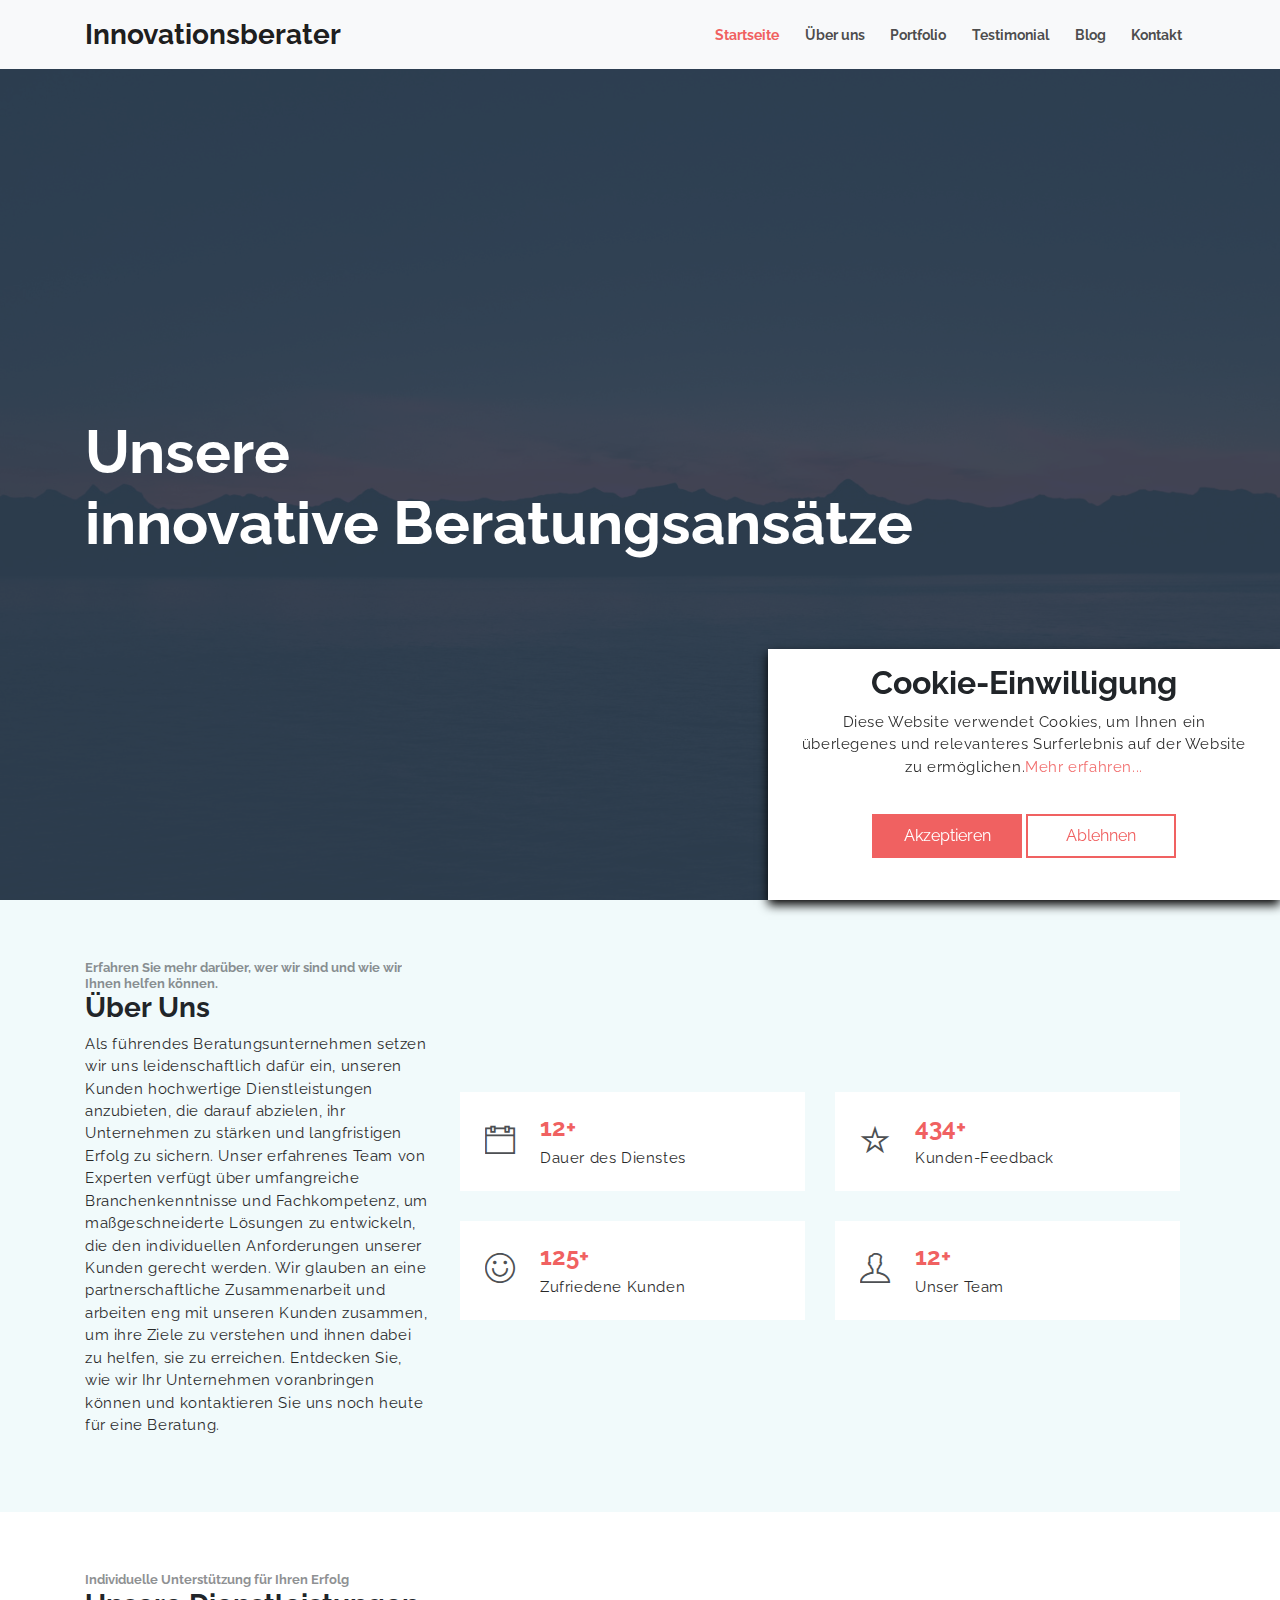
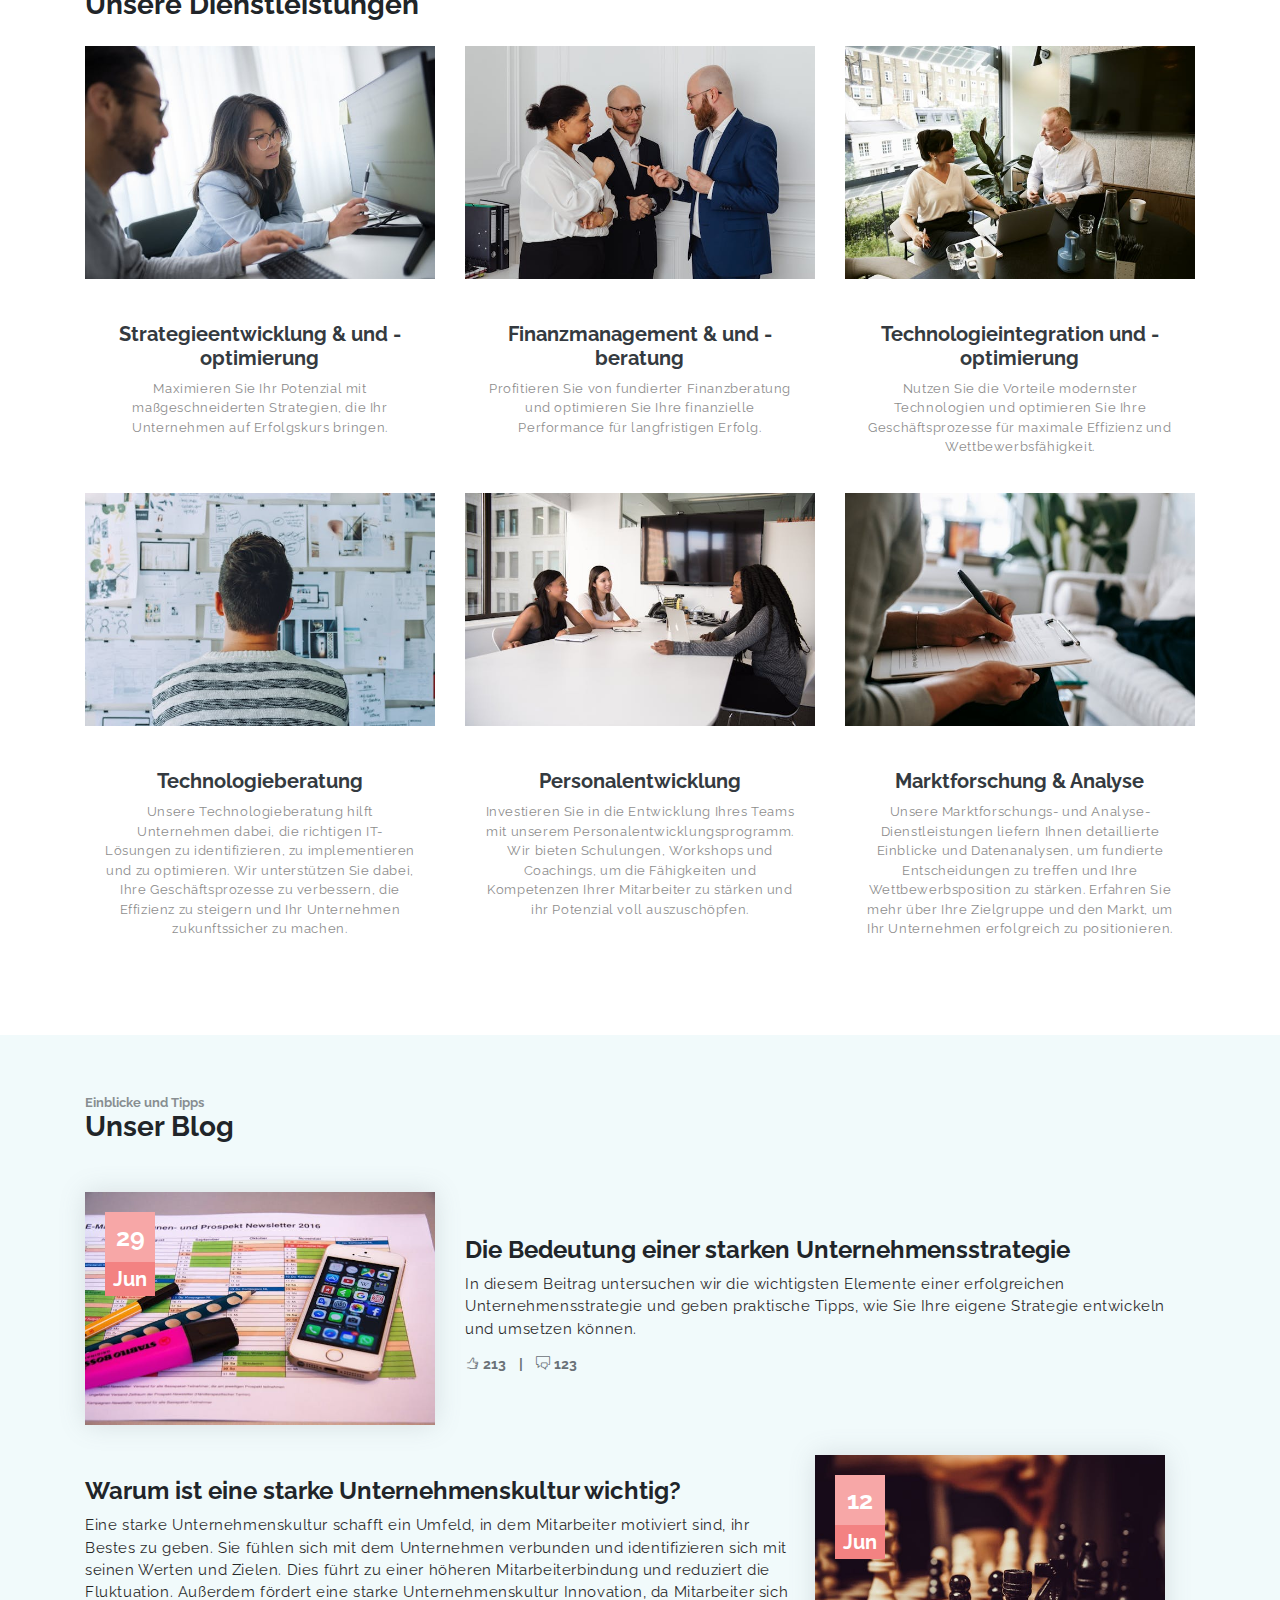
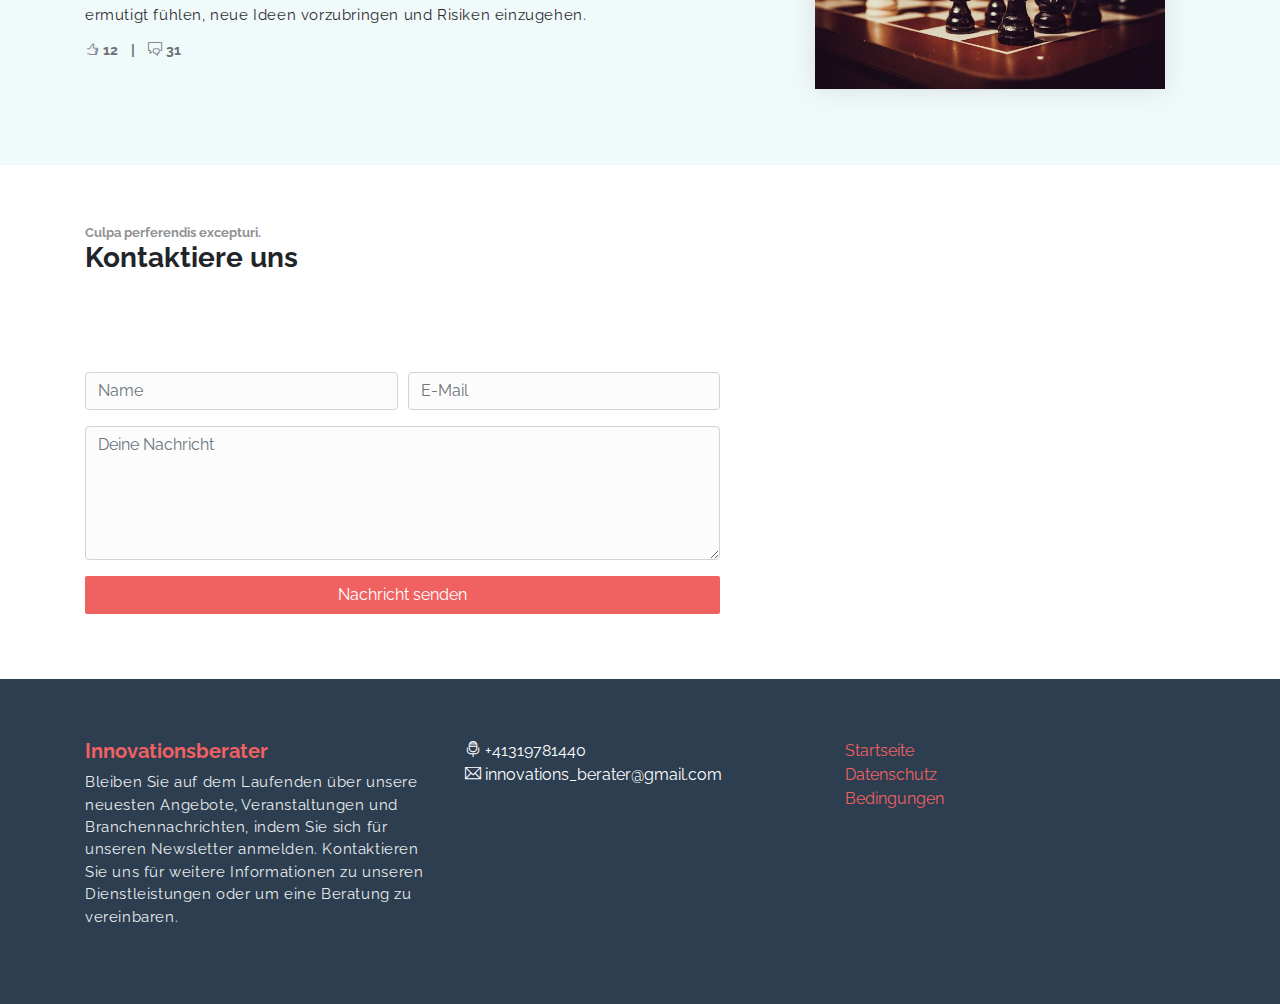
==== commit 5f4658b0: "WIP" ====
--- a/index.html
+++ b/index.html
@@ -278,18 +278,93 @@
                             </span>
                         </a>
                     </div>
+                    <div class="col-lg-4">
+                        <a
+                            href="javascript:void(0)"
+                            class="card border-0 text-dark"
+                        >
+                            <img
+                                class="card-img-top"
+                                src="assets/imgs/img-8.jpg"
+                                alt="Download free bootstrap 4 landing page, free boootstrap 4 templates, Download free bootstrap 4.1 landing page, free boootstrap 4.1.1 templates, ollie Landing page"
+                            />
+                            <span class="card-body">
+                                <h4 class="title mt-4">Technologieberatung</h4>
+                                <p class="xs-font">
+                                    Unsere Technologieberatung hilft Unternehmen
+                                    dabei, die richtigen IT-Lösungen zu
+                                    identifizieren, zu implementieren und zu
+                                    optimieren. Wir unterstützen Sie dabei, Ihre
+                                    Geschäftsprozesse zu verbessern, die
+                                    Effizienz zu steigern und Ihr Unternehmen
+                                    zukunftssicher zu machen.
+                                </p>
+                            </span>
+                        </a>
+                    </div>
+                    <div class="col-lg-4">
+                        <a
+                            href="javascript:void(0)"
+                            class="card border-0 text-dark"
+                        >
+                            <img
+                                class="card-img-top"
+                                src="assets/imgs/img-9.jpg"
+                                alt="Download free bootstrap 4 landing page, free boootstrap 4 templates, Download free bootstrap 4.1 landing page, free boootstrap 4.1.1 templates, ollie Landing page"
+                            />
+                            <span class="card-body">
+                                <h4 class="title mt-4">Personalentwicklung</h4>
+                                <p class="xs-font">
+                                    Investieren Sie in die Entwicklung Ihres
+                                    Teams mit unserem
+                                    Personalentwicklungsprogramm. Wir bieten
+                                    Schulungen, Workshops und Coachings, um die
+                                    Fähigkeiten und Kompetenzen Ihrer
+                                    Mitarbeiter zu stärken und ihr Potenzial
+                                    voll auszuschöpfen.
+                                </p>
+                            </span>
+                        </a>
+                    </div>
+                    <div class="col-lg-4">
+                        <a
+                            href="javascript:void(0)"
+                            class="card border-0 text-dark"
+                        >
+                            <img
+                                class="card-img-top"
+                                src="assets/imgs/img-4.jpg"
+                                alt="Download free bootstrap 4 landing page, free boootstrap 4 templates, Download free bootstrap 4.1 landing page, free boootstrap 4.1.1 templates, ollie Landing page"
+                            />
+                            <span class="card-body">
+                                <h4 class="title mt-4">
+                                    Marktforschung &amp; Analyse
+                                </h4>
+                                <p class="xs-font">
+                                    Unsere Marktforschungs- und
+                                    Analyse-Dienstleistungen liefern Ihnen
+                                    detaillierte Einblicke und Datenanalysen, um
+                                    fundierte Entscheidungen zu treffen und Ihre
+                                    Wettbewerbsposition zu stärken. Erfahren Sie
+                                    mehr über Ihre Zielgruppe und den Markt, um
+                                    Ihr Unternehmen erfolgreich zu
+                                    positionieren.
+                                </p>
+                            </span>
+                        </a>
+                    </div>
                 </div>
             </div>
         </section>
 
-        <section class="section" id="portfolio">
+        <!-- <section class="section" id="portfolio">
             <div class="container">
                 <h6 class="xs-font mb-0">Erfolgsstories aus der Praxis</h6>
                 <h3 class="section-title pb-4">Unsere Projekte</h3>
             </div>
 
             <div id="owl-portfolio" class="owl-carousel owl-theme mt-4">
-                <a href="javascript:void(0)" class="item expertises-item">
+                <a class="item expertises-item">
                     <img
                         src="assets/imgs/img-1.jpg"
                         alt="Download free bootstrap 4 landing page, free boootstrap 4 templates, Download free bootstrap 4.1 landing page, free boootstrap 4.1.1 templates, ollie Landing page"
@@ -305,7 +380,7 @@
                         definieren und seine Wettbewerbsposition zu stärken.
                     </p>
                 </a>
-                <a href="javascript:void(0)" class="item expertises-item">
+                <a class="item expertises-item">
                     <img
                         src="assets/imgs/img-2.jpg"
                         alt="Download free bootstrap 4 landing page, free boootstrap 4 templates, Download free bootstrap 4.1 landing page, free boootstrap 4.1.1 templates, ollie Landing page"
@@ -320,7 +395,7 @@
                         optimieren und Risiken zu minimieren.
                     </p>
                 </a>
-                <a href="javascript:void(0)" class="item expertises-item">
+                <a class="item expertises-item">
                     <img
                         src="assets/imgs/img-3.jpg"
                         alt="Download free bootstrap 4 landing page, free boootstrap 4 templates, Download free bootstrap 4.1 landing page, free boootstrap 4.1.1 templates, ollie Landing page"
@@ -336,7 +411,7 @@
                         Geschäftswachstum zu beschleunigen.
                     </p>
                 </a>
-                <a href="javascript:void(0)" class="item expertises-item">
+                <a class="item expertises-item">
                     <img
                         src="assets/imgs/img-4.jpg"
                         alt="Download free bootstrap 4 landing page, free boootstrap 4 templates, Download free bootstrap 4.1 landing page, free boootstrap 4.1.1 templates, ollie Landing page"
@@ -352,7 +427,7 @@
                         ermöglichen.
                     </p>
                 </a>
-                <a href="javascript:void(0)" class="item expertises-item">
+                <a class="item expertises-item">
                     <img
                         src="assets/imgs/img-8.jpg"
                         alt="Download free bootstrap 4 landing page, free boootstrap 4 templates, Download free bootstrap 4.1 landing page, free boootstrap 4.1.1 templates, ollie Landing page"
@@ -364,7 +439,7 @@
                         elit.
                     </p>
                 </a>
-                <a href="javascript:void(0)" class="item expertises-item">
+                <a class="item expertises-item">
                     <img
                         src="assets/imgs/img-9.jpg"
                         alt="Download free bootstrap 4 landing page, free boootstrap 4 templates, Download free bootstrap 4.1 landing page, free boootstrap 4.1.1 templates, ollie Landing page"
@@ -393,7 +468,6 @@
                                 alt="Download free bootstrap 4 landing page, free boootstrap 4 templates, Download free bootstrap 4.1 landing page, free boootstrap 4.1.1 templates, ollie Landing page"
                             />
                             <div class="des">
-                                <h5 class="ti-quote-left font-weight-bold"></h5>
                                 <p>
                                     Die Zusammenarbeit mit dem Beraterteam war
                                     äußerst produktiv. Ihre branchenspezifischen
@@ -405,7 +479,6 @@
                                 <h5
                                     class="ti-quote-left text-right font-weight-bold"
                                 ></h5>
-
                                 <div class="line"></div>
                                 <h6 class="name">Emma Re</h6>
                             </div>
@@ -419,7 +492,6 @@
                                 alt="Download free bootstrap 4 landing page, free boootstrap 4 templates, Download free bootstrap 4.1 landing page, free boootstrap 4.1.1 templates, ollie Landing page"
                             />
                             <div class="des">
-                                <h5 class="ti-quote-left font-weight-bold"></h5>
                                 <p>
                                     Die Berater haben einen herausragenden Job
                                     gemacht, indem sie uns geholfen haben, die
@@ -446,7 +518,6 @@
                                 alt="Download free bootstrap 4 landing page, free boootstrap 4 templates, Download free bootstrap 4.1 landing page, free boootstrap 4.1.1 templates, ollie Landing page"
                             />
                             <div class="des">
-                                <h5 class="ti-quote-left font-weight-bold"></h5>
                                 <p>
                                     Wir waren mit den Dienstleistungen des
                                     Beratungsunternehmens äußerst zufrieden.
@@ -466,7 +537,7 @@
                     </div>
                 </div>
             </div>
-        </section>
+        </section> -->
 
         <section class="section" id="blog">
             <div class="container mb-3">
@@ -489,11 +560,10 @@
                             Die Bedeutung einer starken Unternehmensstrategie
                         </h4>
                         <p>
-                            Beschreibung: In diesem Beitrag untersuchen wir die
-                            wichtigsten Elemente einer erfolgreichen
-                            Unternehmensstrategie und geben praktische Tipps,
-                            wie Sie Ihre eigene Strategie entwickeln und
-                            umsetzen können.
+                            In diesem Beitrag untersuchen wir die wichtigsten
+                            Elemente einer erfolgreichen Unternehmensstrategie
+                            und geben praktische Tipps, wie Sie Ihre eigene
+                            Strategie entwickeln und umsetzen können.
                         </p>
 
                         <h6 class="blog-footer">
@@ -503,6 +573,51 @@
                             |
                             <a href="javascript:void(0)"
                                 ><i class="ti-comments"></i> 123</a
+                            >
+                        </h6>
+                    </div>
+                </div>
+                <div
+                    style="
+                        display: flex;
+                        flex-direction: row-reverse;
+                        margin-top: 30px;
+                    "
+                    class="blog-wrapper"
+                >
+                    <div class="img-wrapper">
+                        <img
+                            src="assets/imgs/img-1.jpg"
+                            alt="Download free bootstrap 4 landing page, free boootstrap 4 templates, Download free bootstrap 4.1 landing page, free boootstrap 4.1.1 templates, ollie Landing page"
+                        />
+                        <div class="date-container">
+                            <h6 class="day">12</h6>
+                            <h6 class="mun">Jun</h6>
+                        </div>
+                    </div>
+                    <div class="txt-wrapper">
+                        <h4 class="blog-title">
+                            Warum ist eine starke Unternehmenskultur wichtig?
+                        </h4>
+                        <p>
+                            Eine starke Unternehmenskultur schafft ein Umfeld,
+                            in dem Mitarbeiter motiviert sind, ihr Bestes zu
+                            geben. Sie fühlen sich mit dem Unternehmen verbunden
+                            und identifizieren sich mit seinen Werten und
+                            Zielen. Dies führt zu einer höheren
+                            Mitarbeiterbindung und reduziert die Fluktuation.
+                            Außerdem fördert eine starke Unternehmenskultur
+                            Innovation, da Mitarbeiter sich ermutigt fühlen,
+                            neue Ideen vorzubringen und Risiken einzugehen.
+                        </p>
+
+                        <h6 class="blog-footer">
+                            <a href="javascript:void(0)"
+                                ><i class="ti-thumb-up"></i> 12
+                            </a>
+                            |
+                            <a href="javascript:void(0)"
+                                ><i class="ti-comments"></i> 31</a
                             >
                         </h6>
                     </div>
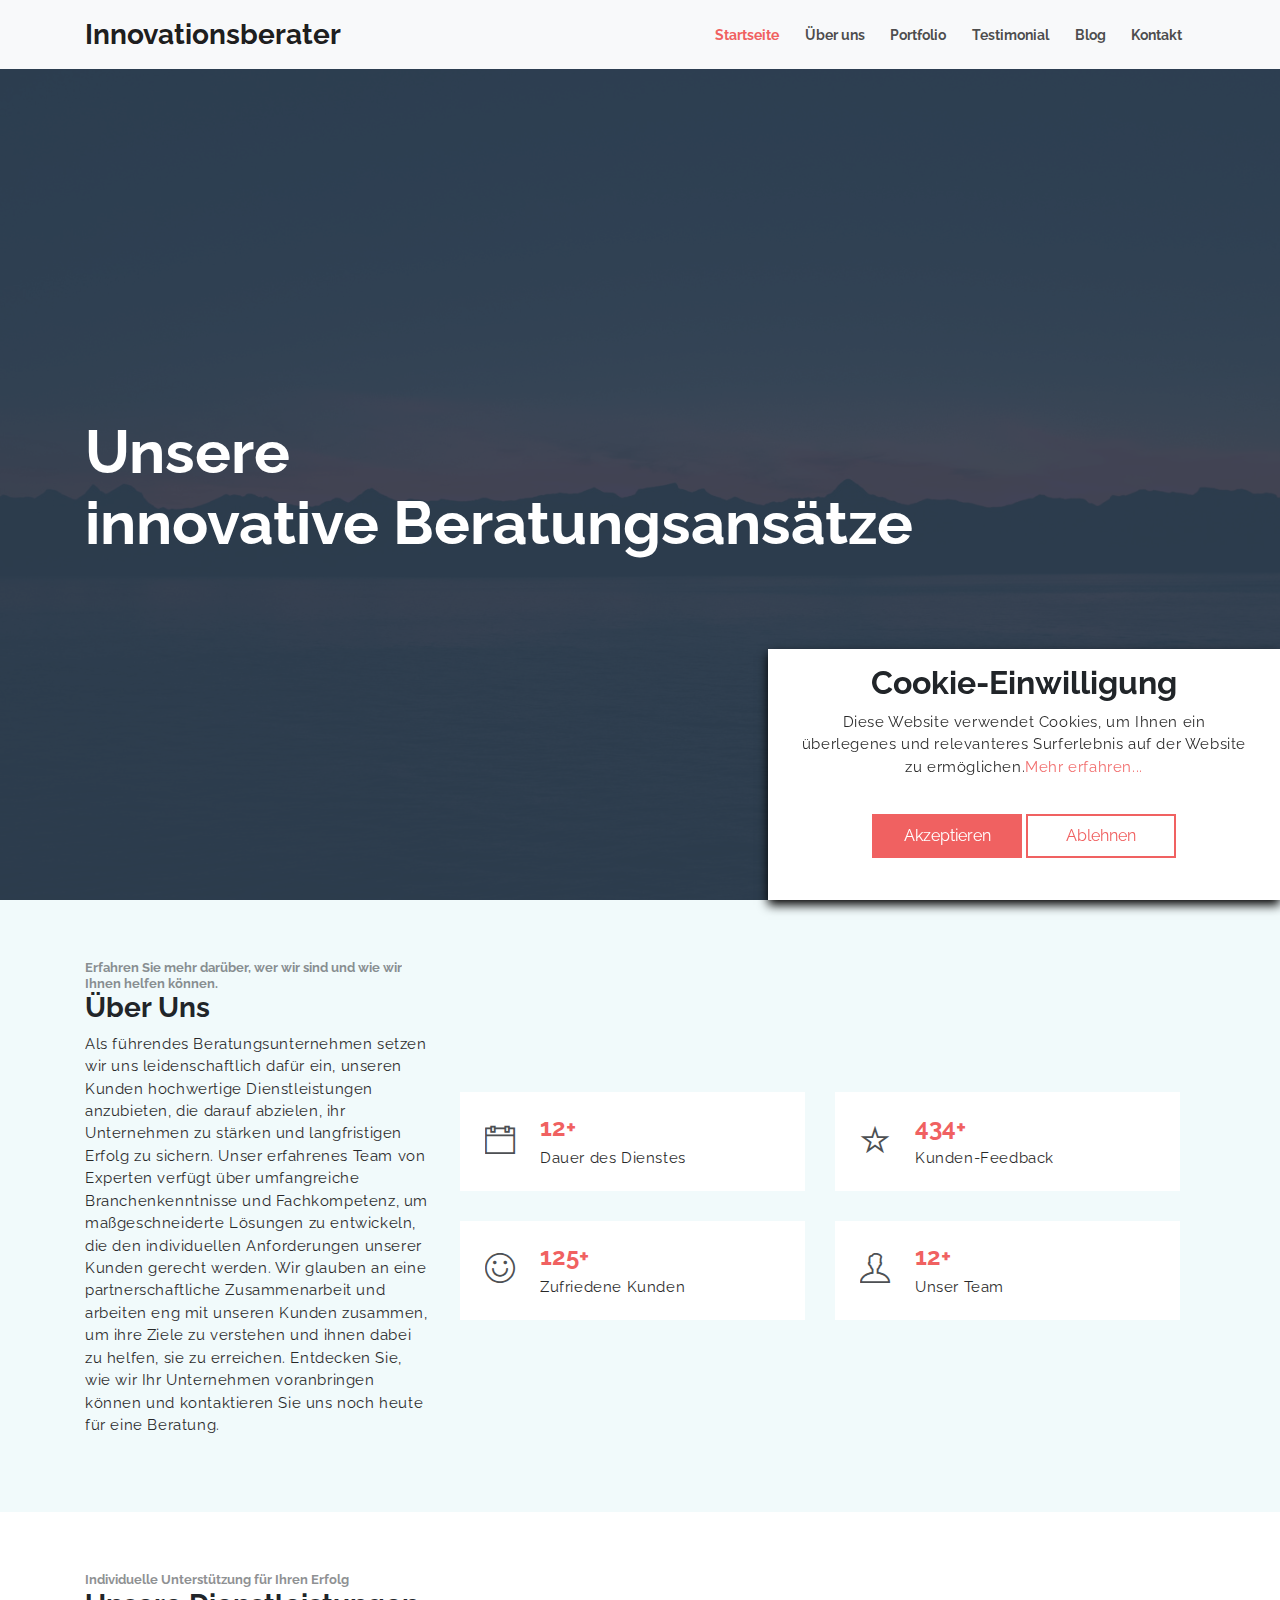
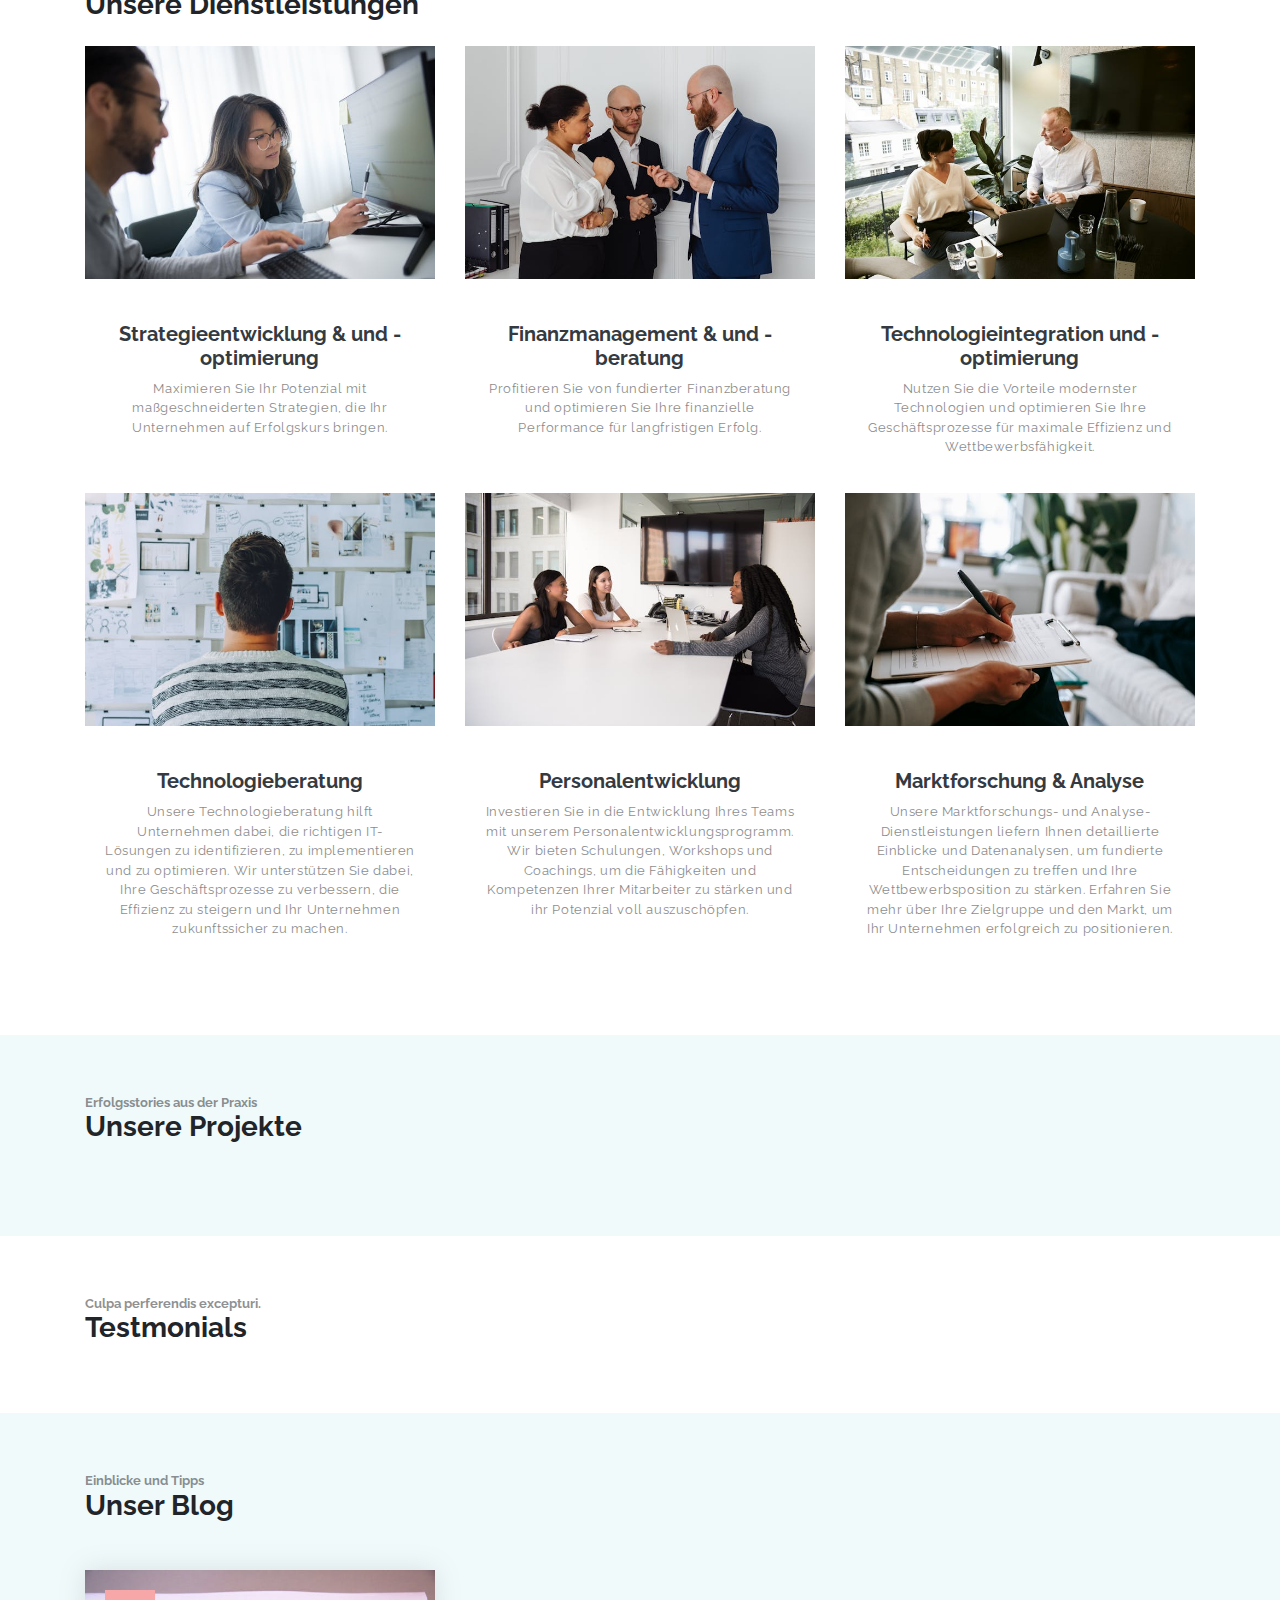
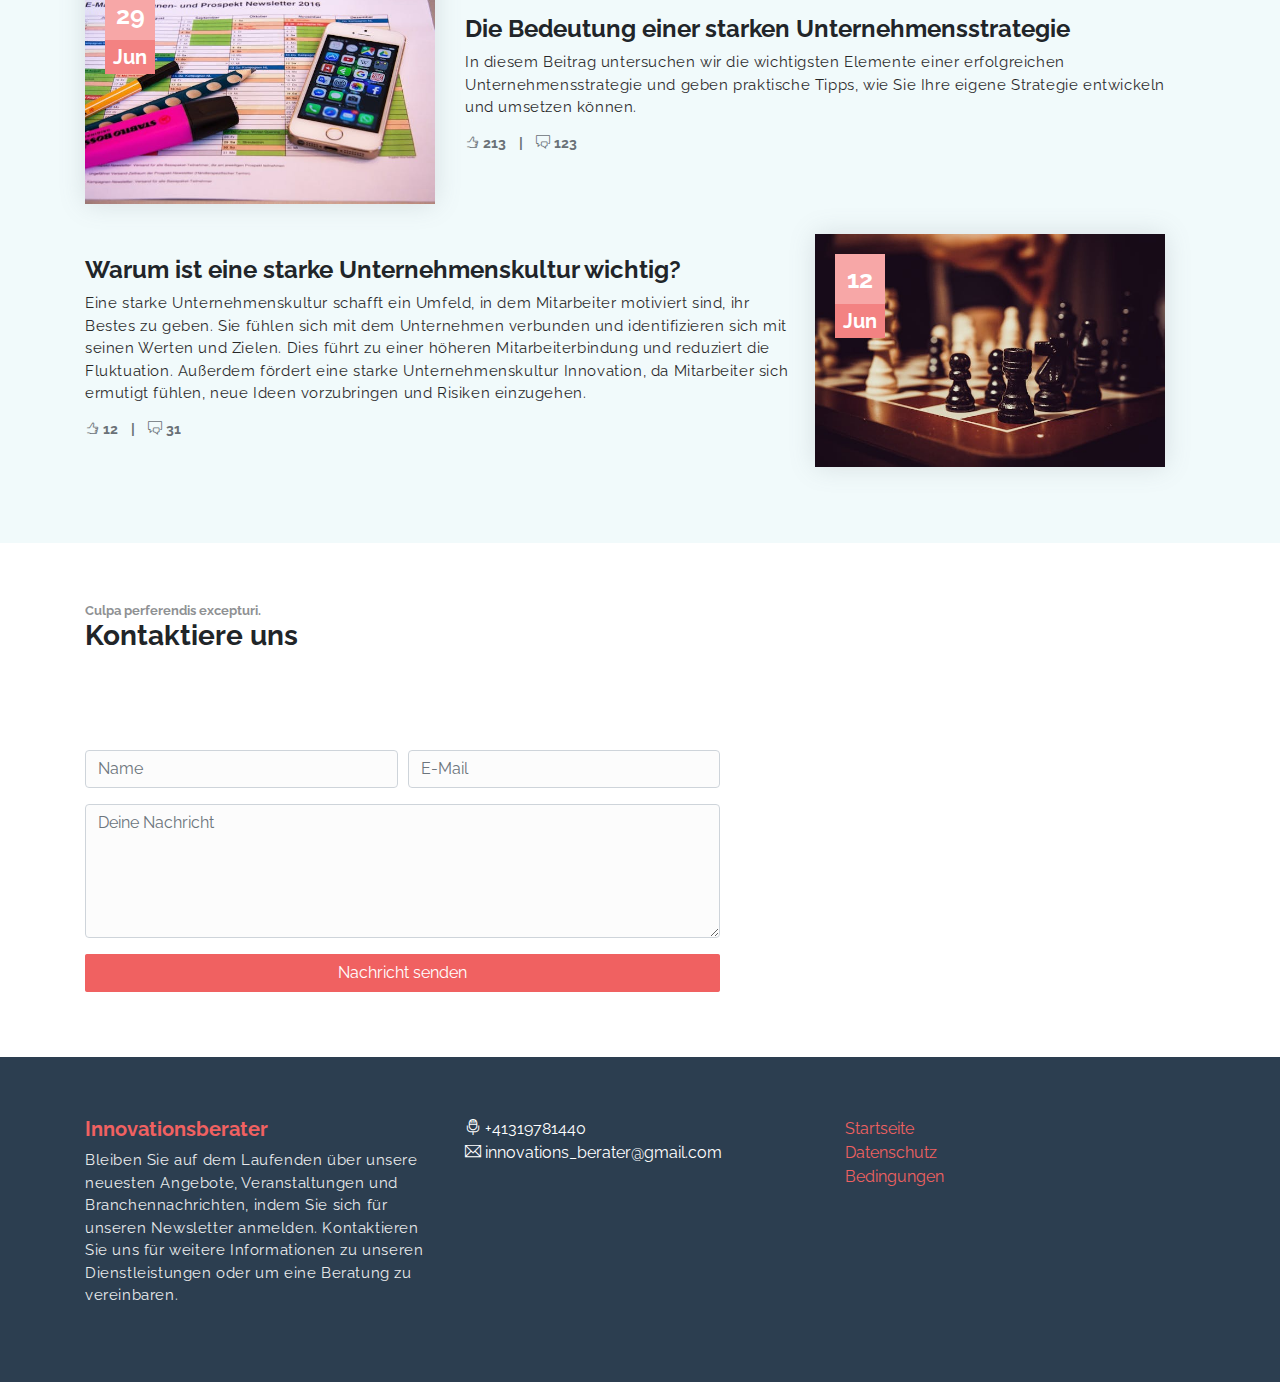
==== commit 6b586ddb: "WIP" ====
--- a/index.html
+++ b/index.html
@@ -357,7 +357,7 @@
             </div>
         </section>
 
-        <!-- <section class="section" id="portfolio">
+        <section class="section" id="portfolio">
             <div class="container">
                 <h6 class="xs-font mb-0">Erfolgsstories aus der Praxis</h6>
                 <h3 class="section-title pb-4">Unsere Projekte</h3>
@@ -537,7 +537,7 @@
                     </div>
                 </div>
             </div>
-        </section> -->
+        </section>
 
         <section class="section" id="blog">
             <div class="container mb-3">
@@ -688,34 +688,6 @@
             </div>
         </section>
 
-        <!-- <div class="col-md-4 d-none d-md-block order-1">
-            <ul class="list">
-                <li class="list-head">
-                    <h6>KONTAKTINFORMATIONEN</h6>
-                </li>
-                <li class="list-body">
-                    <p class="py-2">
-                        Kontaktiere uns und wir werden uns
-                        innerhalb von 24 Stunden bei dir
-                        melden.
-                    </p>
-                    <p class="py-2">
-                        <i class="ti-location-pin"></i>
-                        Könizstrasse 295, 3098 Köniz,
-                        Switzerland
-                    </p>
-                    <p class="py-2">
-                        <i class="ti-email"></i>
-                        innovations_berater@gmail.com
-                    </p>
-                    <p class="py-2">
-                        <i class="ti-microphone"></i>
-                        +41319781440
-                    </p>
-                </li>
-            </ul>
-        </div> -->
-
         <section class="section bg-overlay">
             <div class="container">
                 <div class="row">
